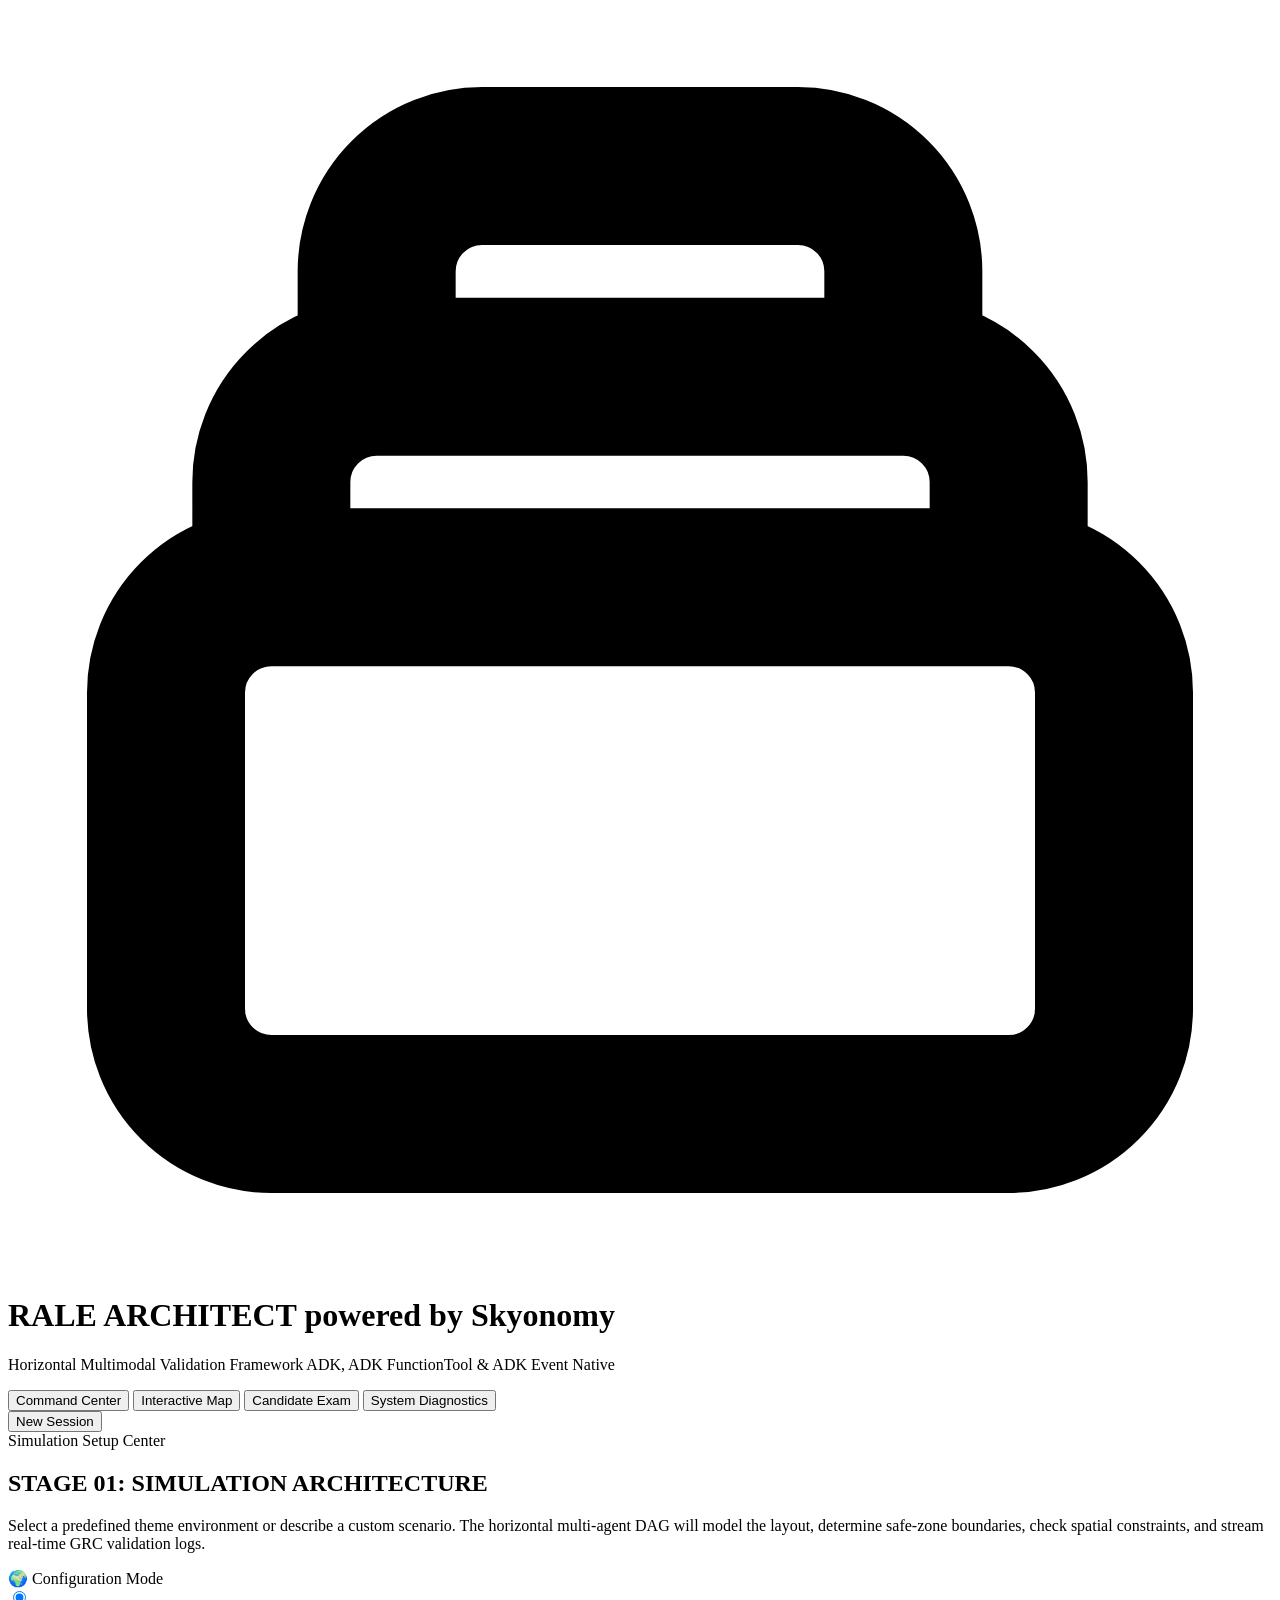
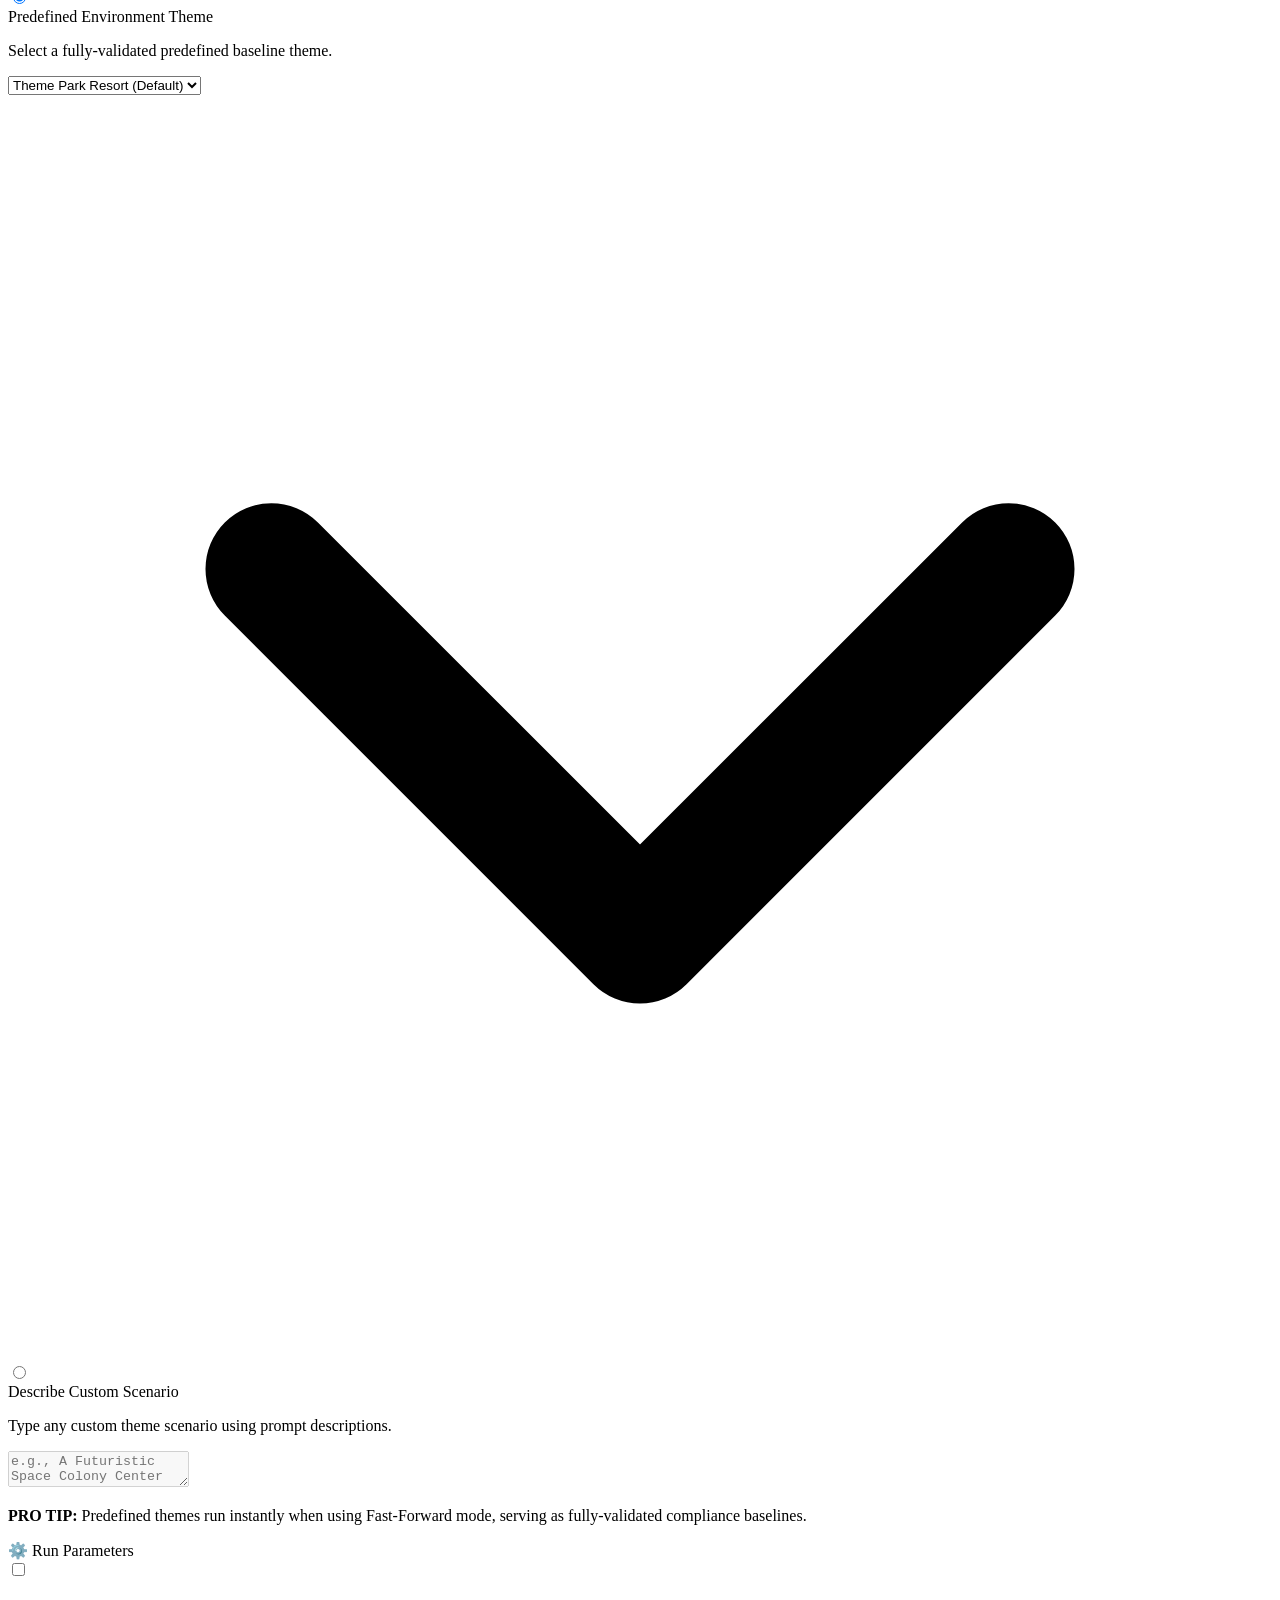
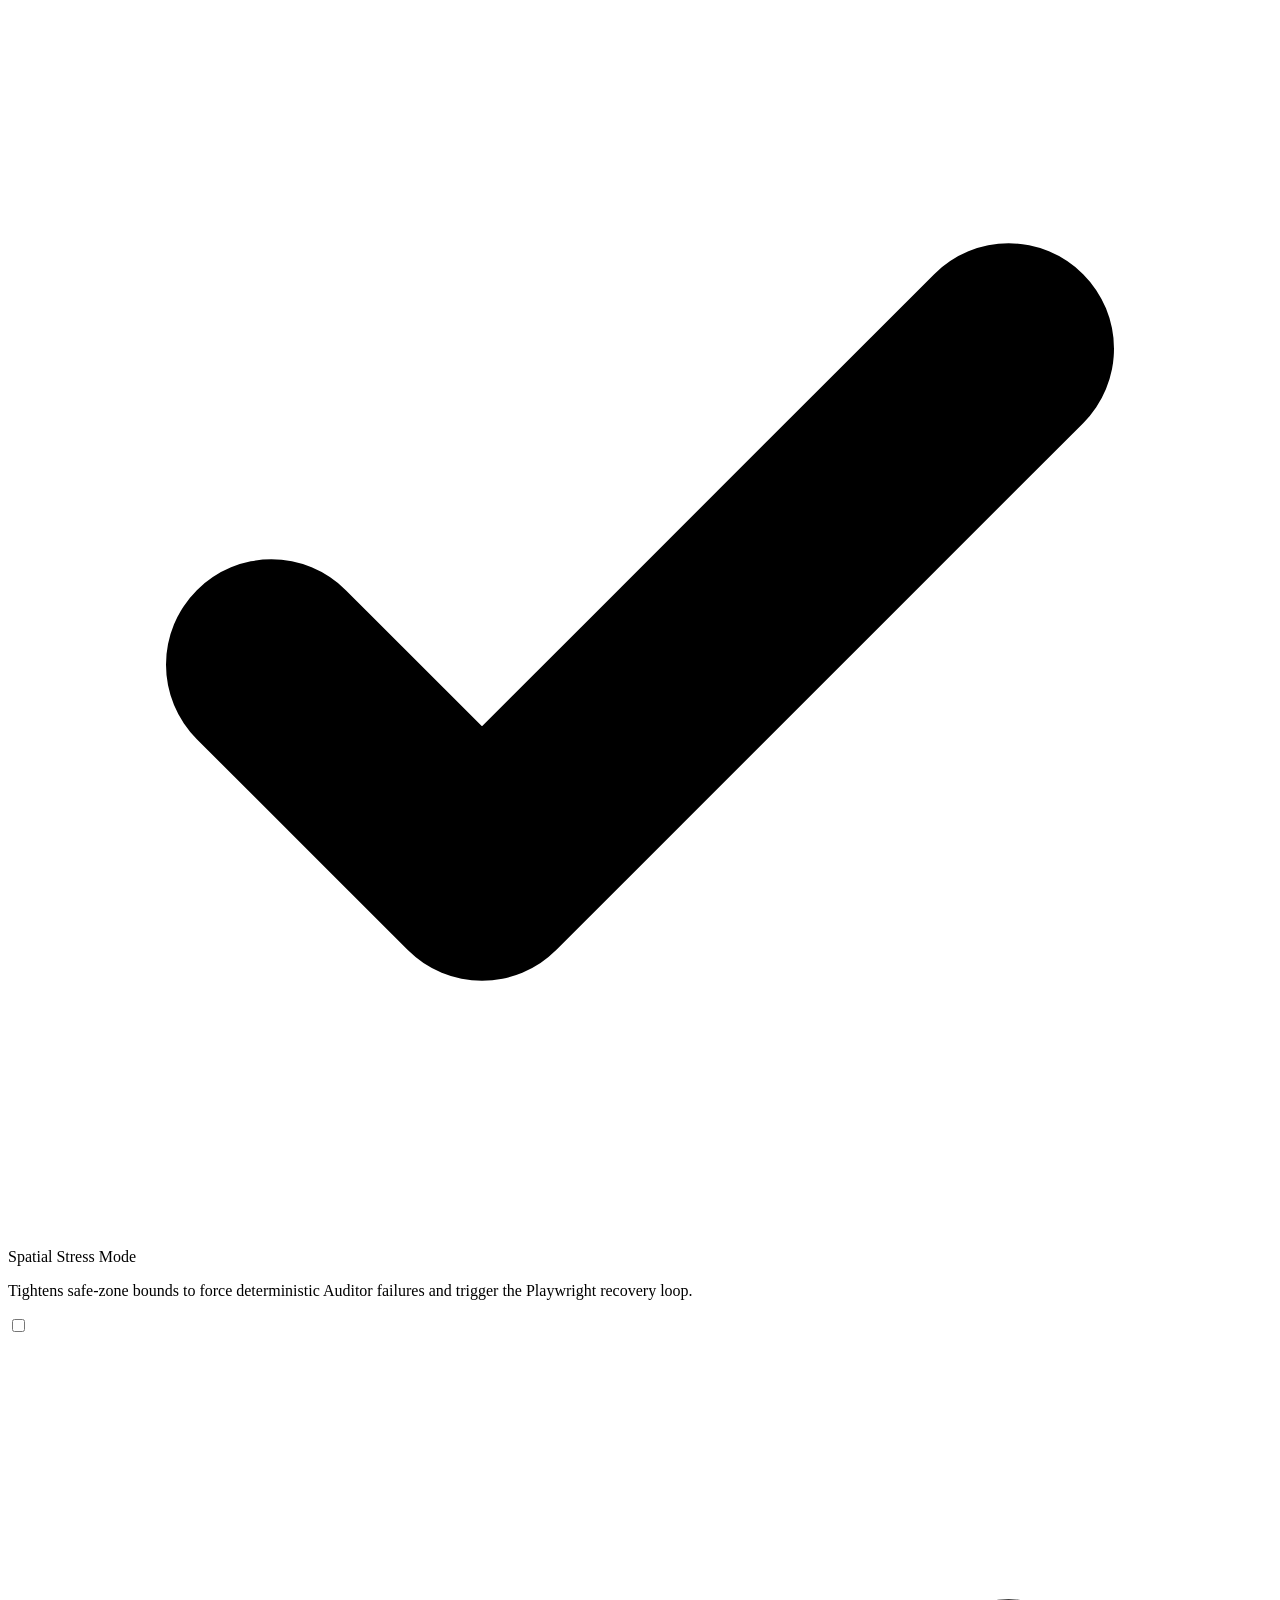
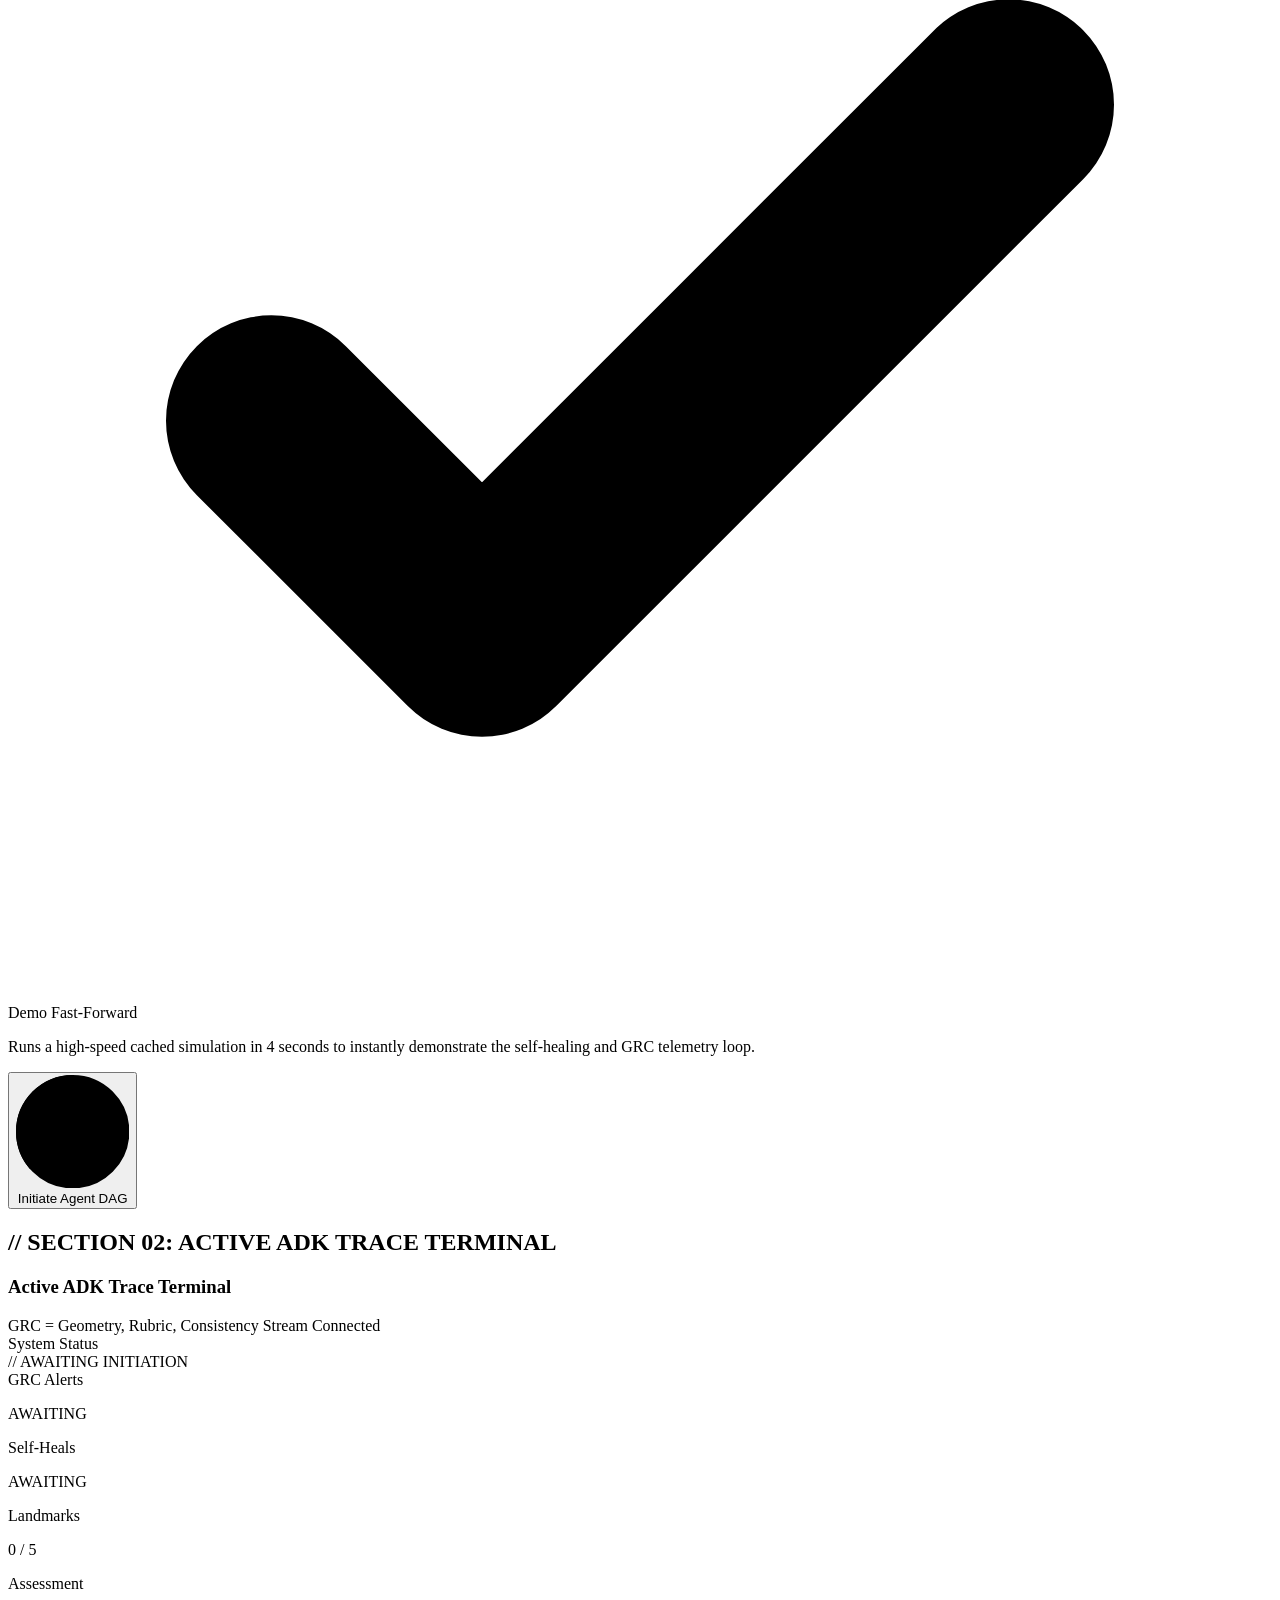
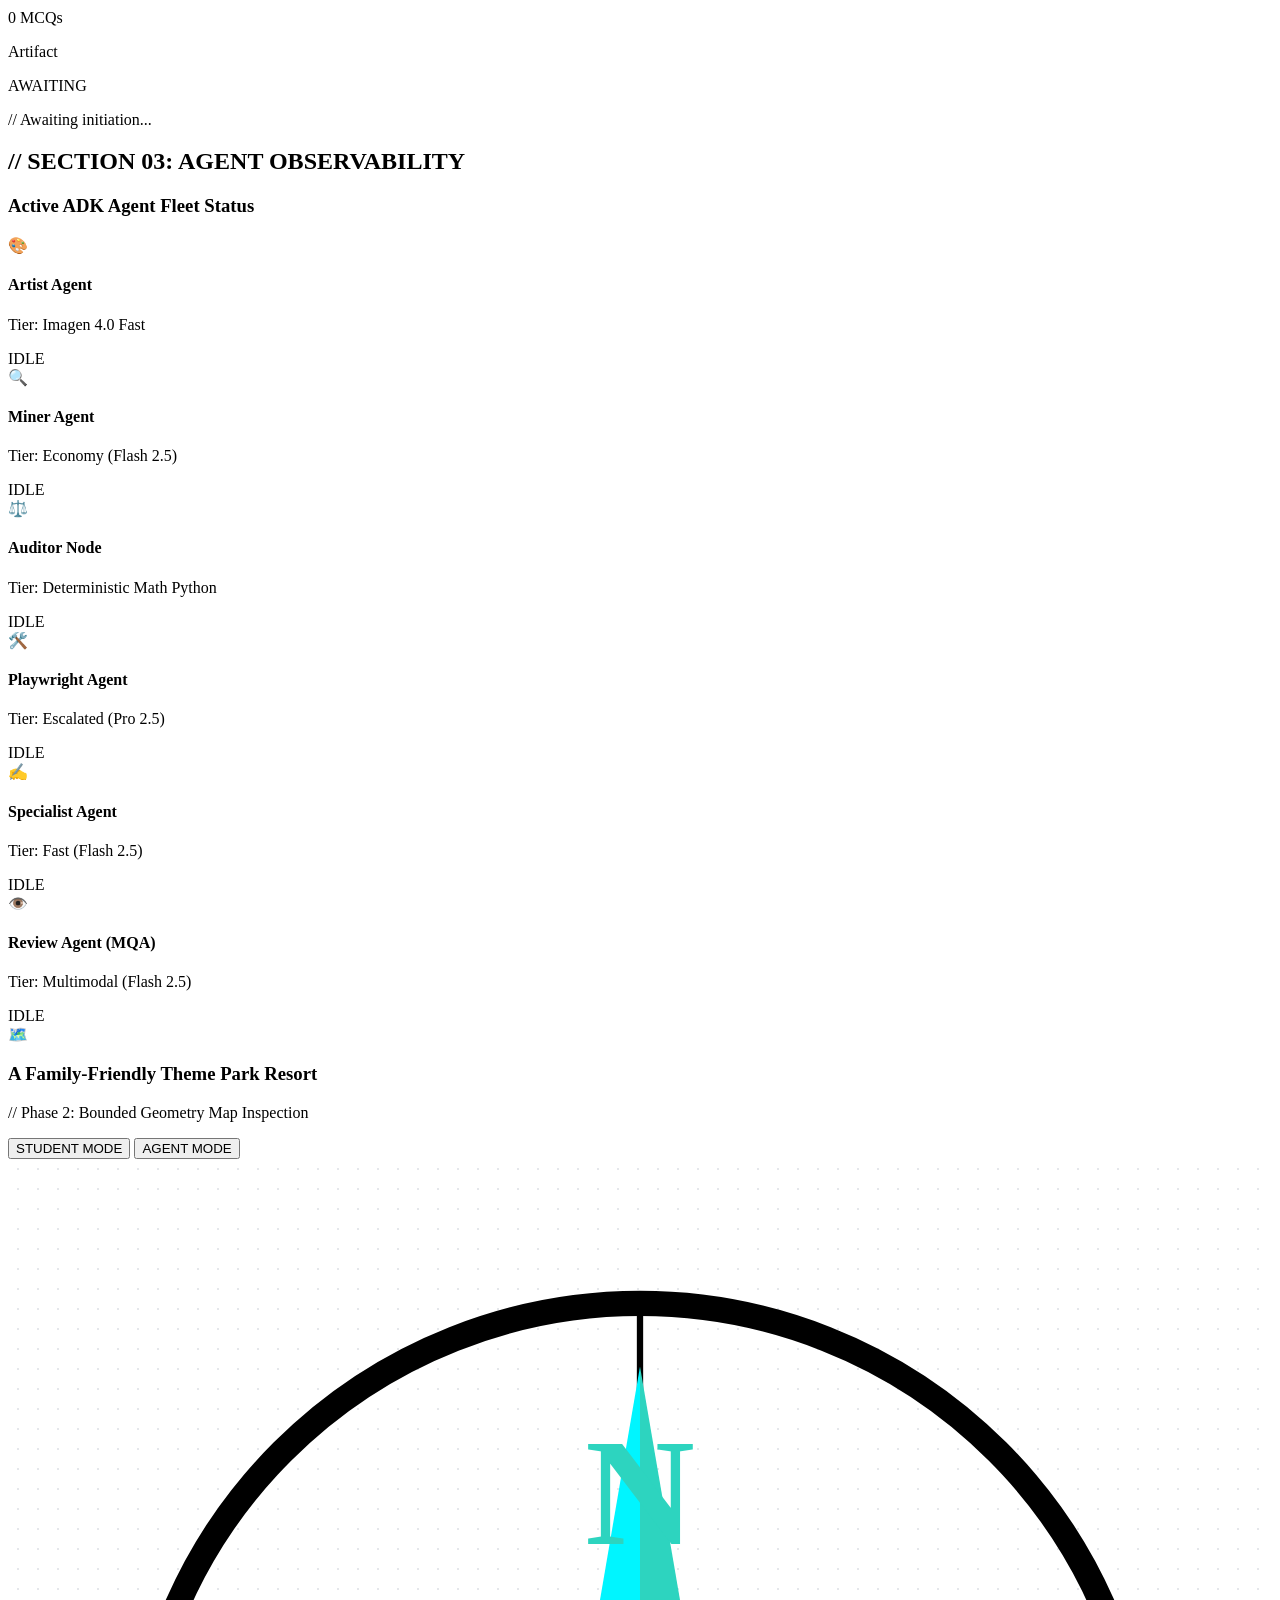
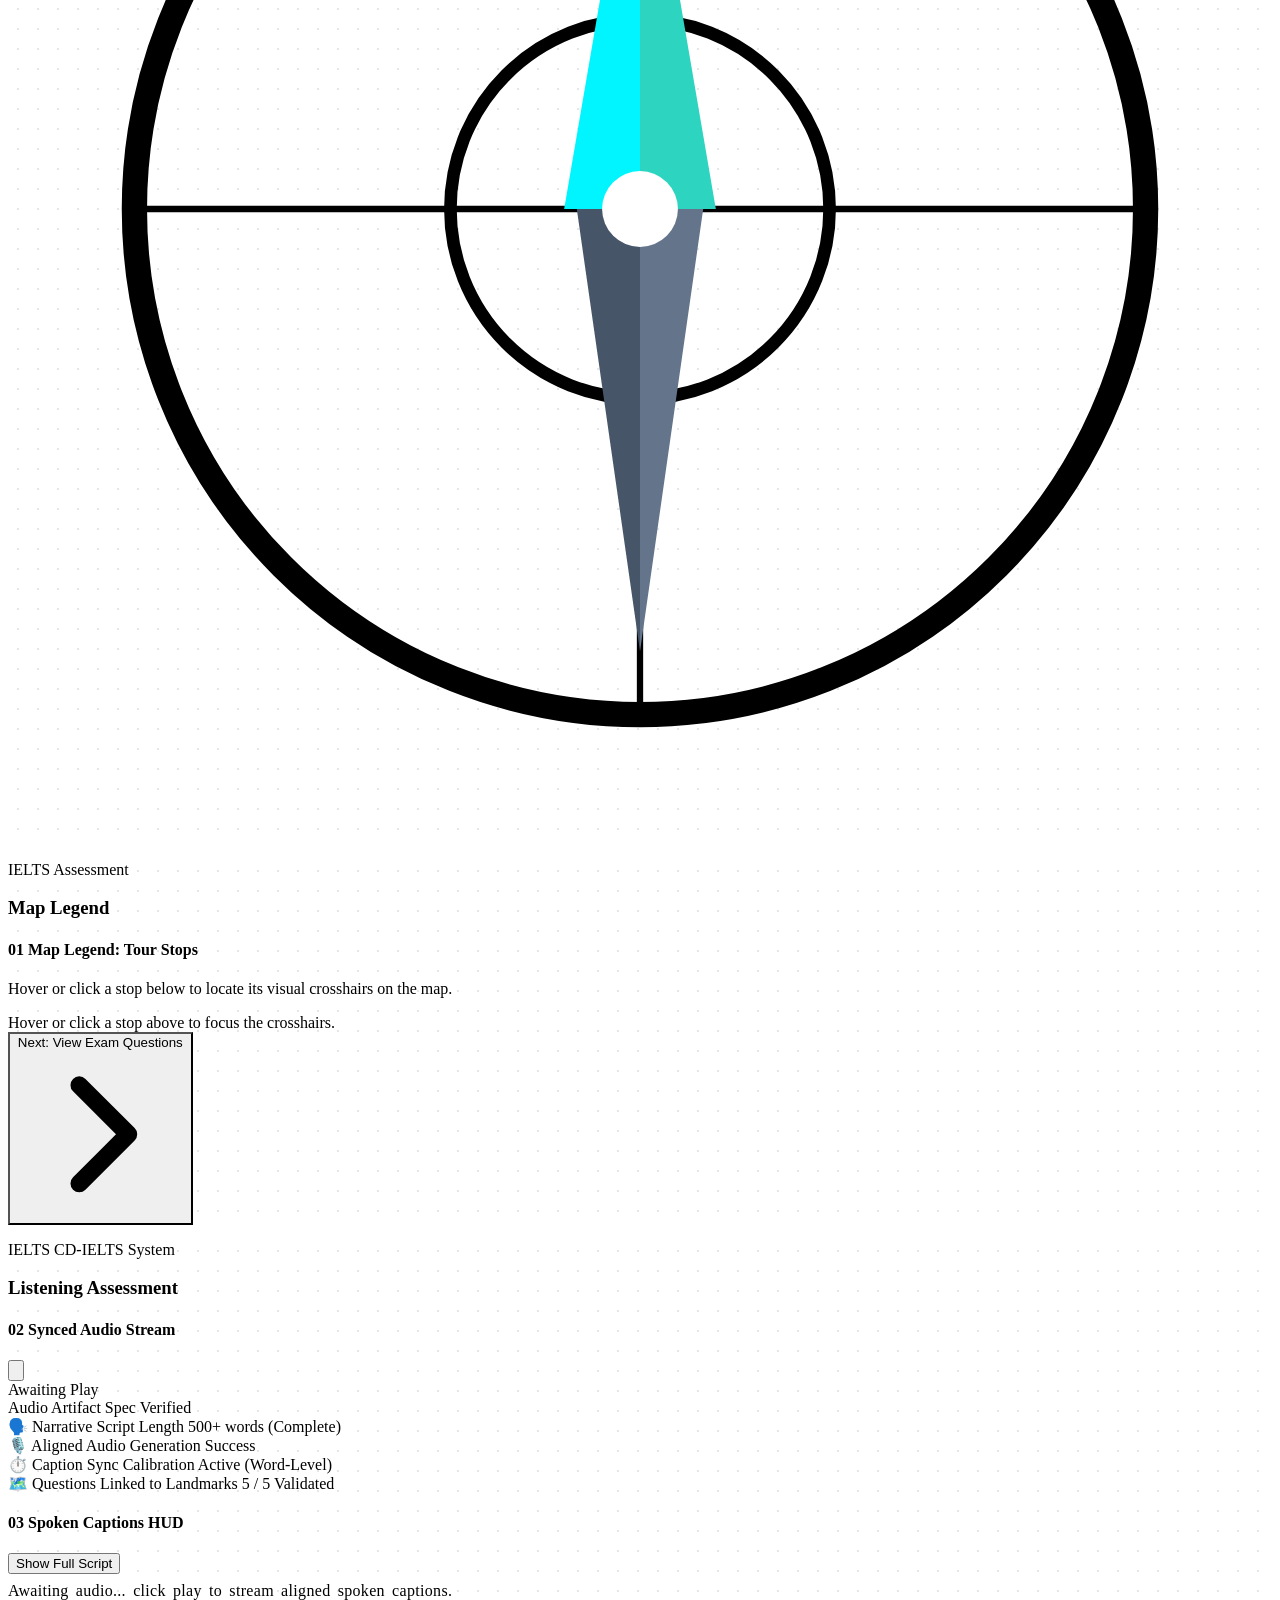
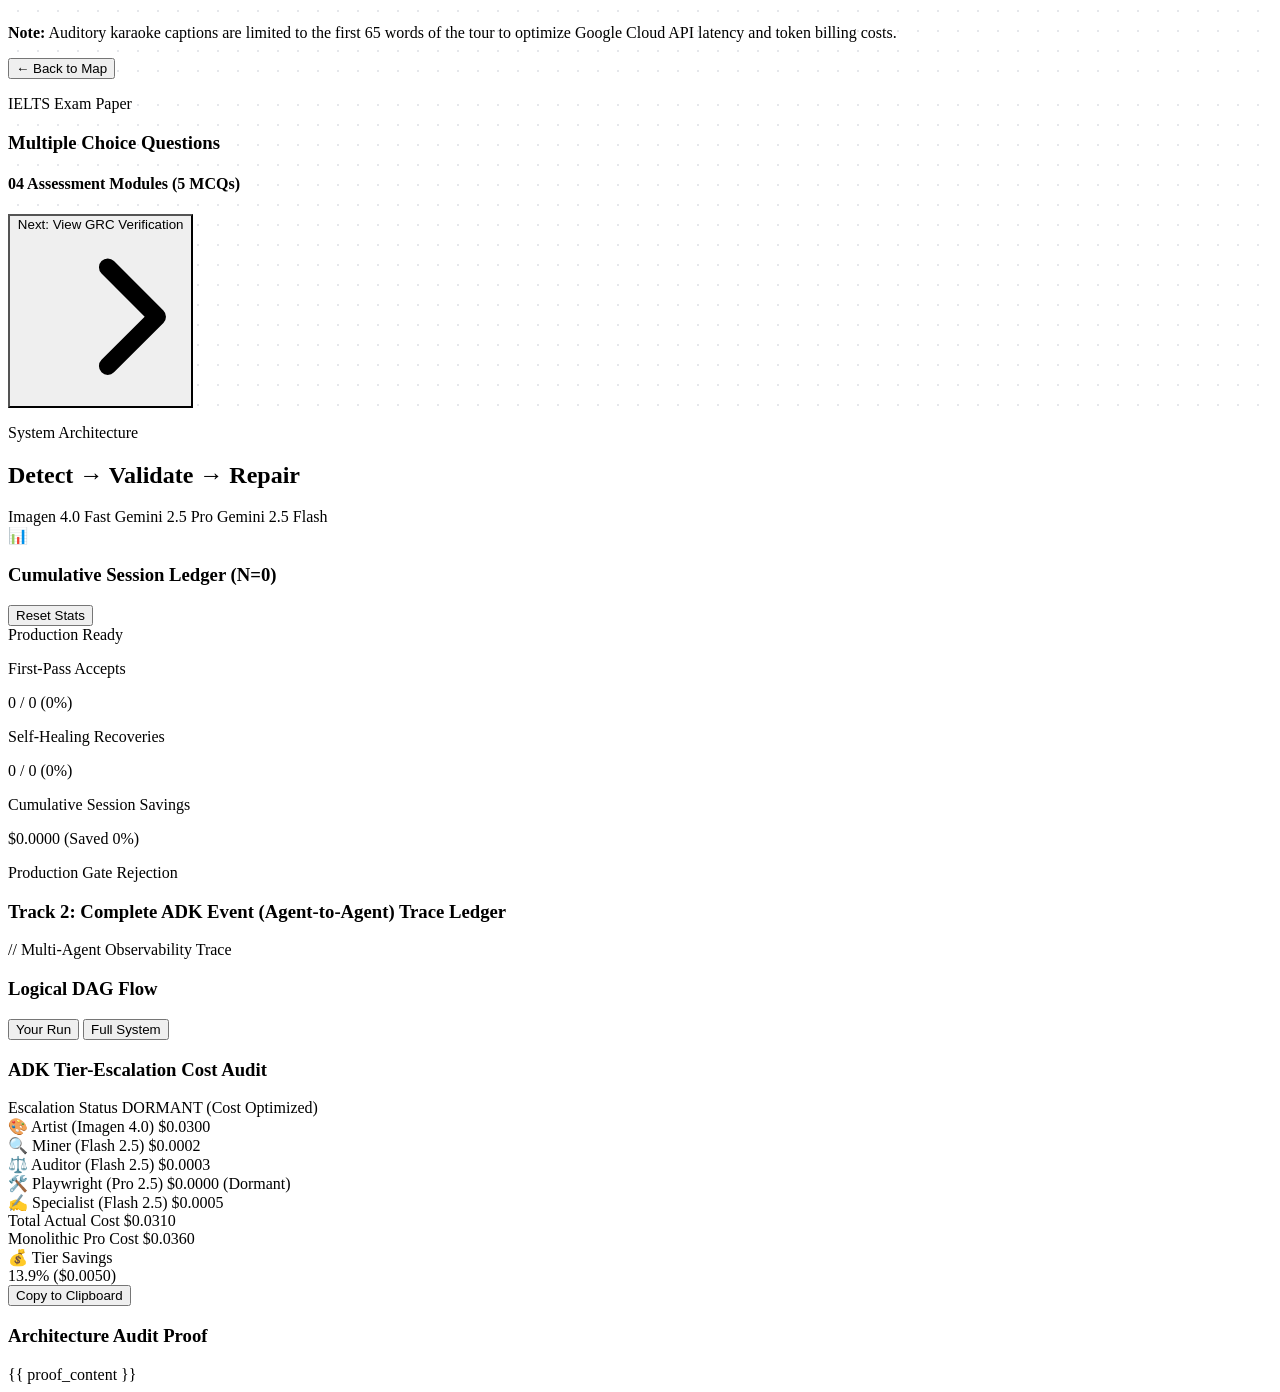
==== templates/index.html @ dac69022 "feat: initial release for AI Agents Challenge Track 2" ====
<!DOCTYPE html>
<html lang="en">
<head>
    <meta charset="UTF-8">
    <meta name="viewport" content="width=device-width, initial-scale=1.0">
    <title>RALE powered by Skyonomy | Horizontal Multimodal Validation Framework</title>
    <script src="https://cdn.tailwindcss.com"></script>
    <link rel="stylesheet" href="https://cdnjs.cloudflare.com/ajax/libs/animate.css/4.1.1/animate.min.css"/>
    <script src="https://cdn.jsdelivr.net/npm/mermaid/dist/mermaid.min.js"></script>
    <!-- Separation of Styling Concerns -->
    <link rel="stylesheet" href="/static/css/custom.css"/>
</head>
<body class="bg-slate-950 text-white selection:bg-teal-500/30 font-sans min-h-screen flex flex-col">

    <!-- HUD GLOWING HEADER -->
    <header class="p-6 border-b border-slate-800 bg-[#091124] backdrop-blur-md flex flex-col lg:flex-row justify-between items-center gap-4 z-50 relative shadow-2xl">
        <div class="flex items-center gap-4">
            <div class="w-10 h-10 rounded-xl bg-gradient-to-tr from-teal-500 to-emerald-500 flex items-center justify-center shadow-lg shadow-teal-500/20">
                <svg class="w-6 h-6 text-slate-950" fill="none" viewBox="0 0 24 24" stroke="currentColor" stroke-width="3"><path stroke-linecap="round" stroke-linejoin="round" d="M19 11H5m14 0a2 2 0 012 2v6a2 2 0 01-2 2H5a2 2 0 01-2-2v-6a2 2 0 012-2m14 0V9a2 2 0 00-2-2M5 11V9a2 2 0 012-2m0 0V5a2 2 0 012-2h6a2 2 0 012 2v2M7 7h10"></path></svg>
            </div>
            <div>
                <h1 class="text-2xl font-black tracking-tighter text-white uppercase">RALE ARCHITECT <span class="text-teal-500 italic lowercase text-sm font-bold">powered by Skyonomy</span></h1>
                <p class="text-[10px] text-slate-400 font-bold uppercase tracking-widest flex items-center gap-2">
                    Horizontal Multimodal Validation Framework
                    <span class="bg-blue-600/20 text-blue-400 px-2 py-0.5 rounded-full border border-blue-600/30 font-black uppercase tracking-tighter">ADK, ADK FunctionTool & ADK Event Native</span>
                </p>
            </div>
        </div>

        <!-- TABS FOR STANDALONE FOUR-PAGE OBSERVABILITY ARCHITECTURE -->
        <div id="viewTabs" class="flex bg-slate-900 p-1 rounded-xl border border-slate-800">
            <button id="tabProduct" class="px-5 py-2 rounded-lg text-xs font-black uppercase tracking-widest transition-all bg-teal-500 text-slate-950 shadow-lg">Command Center</button>
            <button id="tabMap" class="px-5 py-2 rounded-lg text-xs font-black uppercase tracking-widest transition-all text-slate-400 hover:text-white">Interactive Map</button>
            <button id="tabExam" class="px-5 py-2 rounded-lg text-xs font-black uppercase tracking-widest transition-all text-slate-400 hover:text-white">Candidate Exam</button>
            <button id="tabArchitecture" class="relative px-5 py-2 rounded-lg text-xs font-black uppercase tracking-widest transition-all text-slate-400 hover:text-white">
                System Diagnostics
                <span id="archPulse" class="hidden absolute -top-1 -right-1 flex h-2 w-2">
                    <span class="animate-ping absolute inline-flex h-full w-full rounded-full bg-rose-400 opacity-75"></span>
                    <span class="relative inline-flex rounded-full h-2 w-2 bg-rose-500"></span>
                </span>
            </button>
        </div>

        <div id="headerActions" class="flex gap-4 items-center">
            <span id="totalLatencyDisplay" class="text-slate-500 font-mono text-xs font-black uppercase tracking-wider"></span>
            <span id="totalLatency" class="hidden"></span>
            <button id="resetBtn" class="hidden text-slate-400 hover:text-white text-xs font-black uppercase tracking-widest border border-slate-700 px-4 py-2 rounded-lg transition-all">New Session</button>
        </div>
    </header>

    <!-- MAIN ROOT VIEWPORTS -->
    <main class="flex-1 w-full p-6 lg:p-8">

        <!-- PAGE 1: COMMAND CENTER (Transformational Observatory Dashboard) -->
        <div id="productView" class="grid grid-cols-1 lg:grid-cols-12 gap-8 animate__animated animate__fadeIn max-w-[1600px] mx-auto">
            
            <!-- COLUMN 1: CONTROL DECK (Initially centered, col-span-12) -->
            <div id="leftSidebar" class="col-span-12 max-w-4xl mx-auto w-full space-y-8 flex flex-col transition-all duration-500">
                <div class="space-y-3 text-center">
                    <div class="inline-flex items-center gap-2 bg-teal-500/10 text-teal-400 px-3.5 py-1.5 rounded-full border border-teal-500/20 text-[10px] font-black uppercase tracking-widest mb-1">
                        <span class="w-2 h-2 rounded-full bg-teal-500 animate-pulse"></span>
                        Simulation Setup Center
                    </div>
                    <h2 class="text-2xl font-black tracking-[0.25em] text-white uppercase">STAGE 01: SIMULATION ARCHITECTURE</h2>
                    <p class="text-slate-400 text-xs max-w-2xl mx-auto leading-relaxed">
                        Select a predefined theme environment or describe a custom scenario. The horizontal multi-agent DAG will model the layout, determine safe-zone boundaries, check spatial constraints, and stream real-time GRC validation logs.
                    </p>
                </div>

                <div class="bg-[#091124]/90 backdrop-blur-md border border-slate-800 p-8 rounded-3xl shadow-2xl grid grid-cols-1 md:grid-cols-2 gap-8 relative overflow-hidden group hover:border-slate-700/60 transition-all duration-300">
                    <!-- Subtle background decorative glows -->
                    <div class="absolute -right-20 -top-20 w-80 h-80 bg-teal-500/5 rounded-full blur-3xl group-hover:bg-teal-500/10 transition-all duration-500 pointer-events-none"></div>
                    <div class="absolute -left-20 -bottom-20 w-80 h-80 bg-blue-500/5 rounded-full blur-3xl group-hover:bg-blue-500/10 transition-all duration-500 pointer-events-none"></div>

                    <!-- Left Column: Scenario Theme Selection -->
                    <div class="space-y-4 flex flex-col justify-between relative z-10">
                        <div class="space-y-4">
                            <label class="text-xs font-black uppercase tracking-[0.2em] text-teal-400 flex items-center gap-2 mb-1">
                                <span class="text-base">🌍</span> Configuration Mode
                            </label>

                            <!-- Option A: Predefined Theme -->
                            <div id="optionPredefinedCard" class="p-4 bg-slate-950 border-2 border-teal-500/80 rounded-2xl cursor-pointer transition-all duration-300 relative group flex flex-col gap-3">
                                <label class="flex items-start gap-3 cursor-pointer select-none">
                                    <div class="relative flex items-center justify-center mt-0.5">
                                        <input type="radio" name="scenarioType" value="predefined" checked class="peer appearance-none w-4 h-4 border-2 border-slate-700 rounded-full checked:border-teal-500 checked:bg-teal-500 transition-all cursor-pointer">
                                        <span class="absolute w-1.5 h-1.5 rounded-full bg-slate-950 opacity-0 peer-checked:opacity-100 pointer-events-none"></span>
                                    </div>
                                    <div>
                                        <span class="text-xs font-black uppercase text-slate-200 tracking-wider group-hover:text-teal-400 transition-colors">Predefined Environment Theme</span>
                                        <p class="text-[9px] text-slate-500 mt-0.5">Select a fully-validated predefined baseline theme.</p>
                                    </div>
                                </label>

                                <div class="relative pl-7" onclick="event.stopPropagation();">
                                    <select id="scenarioSelect" class="w-full bg-slate-900 border border-slate-800 text-white px-3.5 py-3 rounded-xl outline-none focus:ring-2 focus:ring-teal-500 font-bold text-xs cursor-pointer transition-all hover:border-slate-700 appearance-none">
                                        <option value="A Family-Friendly Theme Park Resort">Theme Park Resort (Default)</option>
                                        <option value="A Vibrant Tropical Wildlife Zoo">Wildlife Zoo</option>
                                        <option value="A Lush City Botanical Garden">Botanical Garden</option>
                                        <option value="A Prestigious University Campus">University Campus</option>
                                        <option value="A Historic Downtown Museum District">Historic Museum District</option>
                                    </select>
                                    <div class="absolute inset-y-0 right-0 flex items-center pr-4 pointer-events-none text-slate-500">
                                        <svg class="w-4 h-4" fill="none" stroke="currentColor" viewBox="0 0 24 24"><path stroke-linecap="round" stroke-linejoin="round" stroke-width="2.5" d="M19 9l-7 7-7-7"></path></svg>
                                    </div>
                                </div>
                            </div>

                            <!-- Option B: Custom Scenario Prompt -->
                            <div id="optionCustomCard" class="p-4 bg-slate-950/40 border border-slate-850 rounded-2xl cursor-pointer transition-all duration-300 relative group opacity-50 flex flex-col gap-3 hover:border-slate-700/60">
                                <label class="flex items-start gap-3 cursor-pointer select-none">
                                    <div class="relative flex items-center justify-center mt-0.5">
                                        <input type="radio" name="scenarioType" value="custom" class="peer appearance-none w-4 h-4 border-2 border-slate-700 rounded-full checked:border-teal-500 checked:bg-teal-500 transition-all cursor-pointer">
                                        <span class="absolute w-1.5 h-1.5 rounded-full bg-slate-950 opacity-0 peer-checked:opacity-100 pointer-events-none"></span>
                                    </div>
                                    <div>
                                        <span class="text-xs font-black uppercase text-slate-200 tracking-wider group-hover:text-teal-400 transition-colors">Describe Custom Scenario</span>
                                        <p class="text-[9px] text-slate-500 mt-0.5">Type any custom theme scenario using prompt descriptions.</p>
                                    </div>
                                </label>

                                <div class="relative pl-7" onclick="event.stopPropagation();">
                                    <textarea id="customScenarioInput" rows="2" disabled class="w-full bg-slate-900 border border-slate-800 text-white px-3.5 py-3 rounded-xl outline-none focus:ring-2 focus:ring-teal-500 font-bold text-xs placeholder:text-slate-700 transition-all resize-none opacity-50" placeholder="e.g., A Futuristic Space Colony Center with modular landing bays and glass domes..."></textarea>
                                </div>
                            </div>
                        </div>
                        
                        <div class="pt-4 border-t border-slate-800/60">
                            <p class="text-[10px] text-slate-500 italic leading-relaxed">
                                <strong class="text-teal-500">PRO TIP:</strong> Predefined themes run instantly when using Fast-Forward mode, serving as fully-validated compliance baselines.
                            </p>
                        </div>
                    </div>

                    <!-- Divider on desktop -->
                    <div class="hidden md:block absolute left-1/2 top-8 bottom-8 w-[1px] bg-slate-800/80 pointer-events-none"></div>

                    <!-- Right Column: Run Parameters & Launch Button -->
                    <div class="space-y-6 flex flex-col justify-between relative z-10 md:pl-4">
                        <div class="space-y-4">
                            <label class="text-xs font-black uppercase tracking-[0.2em] text-teal-400 flex items-center gap-2">
                                <span class="text-base">⚙️</span> Run Parameters
                            </label>

                            <!-- Spatial Stress Mode -->
                            <div class="p-4 bg-slate-950/60 border border-slate-850 rounded-2xl hover:border-slate-800 hover:bg-slate-950 transition-all duration-200">
                                <label class="flex items-start gap-3 cursor-pointer group">
                                    <div class="relative flex items-center justify-center mt-0.5">
                                        <input type="checkbox" id="stressTestToggle" class="peer appearance-none w-4 h-4 border-2 border-slate-700 rounded bg-slate-950 checked:bg-teal-500 checked:border-teal-500 transition-all cursor-pointer">
                                        <svg class="absolute w-2.5 h-2.5 text-slate-950 opacity-0 peer-checked:opacity-100 pointer-events-none" fill="none" viewBox="0 0 24 24" stroke="currentColor" stroke-width="4"><path stroke-linecap="round" stroke-linejoin="round" d="M5 13l4 4L19 7"></path></svg>
                                    </div>
                                    <div>
                                        <span class="text-xs font-black uppercase text-teal-400 group-hover:text-teal-300 transition-colors">Spatial Stress Mode</span>
                                        <p class="text-[9px] text-slate-400 mt-1 leading-relaxed italic">Tightens safe-zone bounds to force deterministic Auditor failures and trigger the Playwright recovery loop.</p>
                                    </div>
                                </label>
                            </div>

                            <!-- Demo Fast-Forward -->
                            <div id="fastForwardContainer" class="p-4 bg-slate-950/60 border border-slate-850 rounded-2xl hover:border-slate-800 hover:bg-slate-950 transition-all duration-200">
                                <label class="flex items-start gap-3 cursor-pointer group">
                                    <div class="relative flex items-center justify-center mt-0.5">
                                        <input type="checkbox" id="fastForwardToggle" class="peer appearance-none w-4 h-4 border-2 border-slate-700 rounded bg-slate-950 checked:bg-teal-500 checked:border-teal-500 transition-all cursor-pointer">
                                        <svg class="absolute w-2.5 h-2.5 text-slate-950 opacity-0 peer-checked:opacity-100 pointer-events-none" fill="none" viewBox="0 0 24 24" stroke="currentColor" stroke-width="4"><path stroke-linecap="round" stroke-linejoin="round" d="M5 13l4 4L19 7"></path></svg>
                                    </div>
                                    <div>
                                        <span class="text-xs font-black uppercase text-teal-400 group-hover:text-teal-300 transition-colors">Demo Fast-Forward</span>
                                        <p class="text-[9px] text-slate-400 mt-1 leading-relaxed italic">Runs a high-speed cached simulation in 4 seconds to instantly demonstrate the self-healing and GRC telemetry loop.</p>
                                    </div>
                                </label>
                            </div>
                        </div>

                        <!-- Initiate Button -->
                        <div class="relative">
                            <button id="processBtn" class="w-full bg-gradient-to-r from-teal-500 to-emerald-500 hover:from-teal-400 hover:to-emerald-400 text-slate-950 font-black py-4 rounded-2xl uppercase tracking-[0.25em] transition-all shadow-xl text-sm border-b-4 border-teal-950 active:border-b-0 active:translate-y-0.5 flex items-center justify-center gap-2 cursor-pointer">
                                <svg class="w-4 h-4 fill-none animate-spin hidden" id="btnSpinner" viewBox="0 0 24 24"><circle class="opacity-25" cx="12" cy="12" r="10" stroke="currentColor" stroke-width="4"></circle><path class="opacity-75" fill="currentColor" d="M4 12a8 8 0 018-8V0C5.373 0 0 5.373 0 12h4zm2 5.291A7.962 7.962 0 014 12H0c0 3.042 1.135 5.824 3 7.938l3-2.647z"></path></svg>
                                <span>Initiate Agent DAG</span>
                            </button>
                        </div>
                    </div>
                </div>
            </div>

            <!-- COLUMN 2: ACTIVE ADK TRACE TERMINAL CENTERPIECE (Initially hidden, 8/12 cols when active) -->
            <div id="centerWorkspace" class="hidden lg:col-span-8 space-y-6">
                <div class="space-y-2">
                    <h2 class="text-xs font-black tracking-[0.2em] text-teal-400 uppercase">// SECTION 02: ACTIVE ADK TRACE TERMINAL</h2>
                </div>

                <div class="bg-[#091124] border border-slate-800 rounded-2xl overflow-hidden shadow-2xl flex-1 flex flex-col h-[550px] transition-all duration-300">
                    <div class="p-3 border-b border-slate-800 bg-slate-900/80 flex justify-between items-center">
                        <h3 class="text-[9px] font-black uppercase tracking-widest text-slate-400 flex items-center gap-1.5">
                            <span class="w-1.5 h-1.5 bg-blue-500 rounded-full animate-pulse"></span>
                            Active ADK Trace Terminal
                        </h3>
                        <div class="flex items-center gap-4">
                            <span class="text-[8px] font-bold text-slate-500 uppercase tracking-tighter hidden md:inline-block">GRC = Geometry, Rubric, Consistency</span>
                            <span class="text-[8px] font-bold text-slate-600 uppercase tracking-tighter">Stream Connected</span>
                        </div>
                    </div>
                    <!-- CINEMATIC STATUS HUD CARD -->
                    <div id="cinematicStepHud" class="bg-slate-950/80 border-b border-slate-800 px-5 py-4 flex flex-col justify-center min-h-[70px] transition-all duration-300">
                        <div class="text-[8px] font-extrabold uppercase tracking-[0.2em] text-teal-500 mb-1 flex items-center gap-2">
                            <span class="inline-block w-2 h-2 rounded-full bg-teal-500 animate-ping"></span>
                            <span>System Status</span>
                        </div>
                        <div id="cinematicStepTitle" class="text-xs font-black uppercase tracking-wide text-slate-300">// AWAITING INITIATION</div>
                    </div>

                    <!-- COMPACT RUN RESULT SUMMARY CARD (Priority 2) -->
                    <div id="quickSummaryCard" class="hidden bg-slate-950 border-b border-slate-800 px-5 py-3.5 grid grid-cols-5 gap-3 items-center justify-between text-center select-none animate__animated animate__fadeIn">
                        <div class="space-y-0.5">
                            <span class="text-[7px] font-black tracking-widest text-slate-500 uppercase block">GRC Alerts</span>
                            <p id="sumFailures" class="text-[10px] font-black text-rose-400 uppercase">AWAITING</p>
                        </div>
                        <div class="space-y-0.5 border-l border-slate-800">
                            <span class="text-[7px] font-black tracking-widest text-slate-500 uppercase block">Self-Heals</span>
                            <p id="sumRepairs" class="text-[10px] font-black text-amber-400 uppercase">AWAITING</p>
                        </div>
                        <div class="space-y-0.5 border-l border-slate-800">
                            <span class="text-[7px] font-black tracking-widest text-slate-500 uppercase block">Landmarks</span>
                            <p id="sumLandmarks" class="text-[10px] font-black text-emerald-400 uppercase">0 / 5</p>
                        </div>
                        <div class="space-y-0.5 border-l border-slate-800">
                            <span class="text-[7px] font-black tracking-widest text-slate-500 uppercase block">Assessment</span>
                            <p id="sumMCQs" class="text-[10px] font-black text-teal-400 uppercase">0 MCQs</p>
                        </div>
                        <div class="space-y-0.5 border-l border-slate-800 bg-teal-500/10 p-1 rounded border border-teal-500/20">
                            <span class="text-[6px] font-black tracking-widest text-teal-400 uppercase block">Artifact</span>
                            <p id="sumStatus" class="text-[8px] font-black text-white uppercase tracking-wider">AWAITING</p>
                        </div>
                    </div>

                    <div id="traceLog" class="flex-1 p-5 font-mono text-[10px] text-teal-400 space-y-1.5 overflow-y-auto custom-scrollbar bg-black/40 h-[400px]">
                        <div class="text-slate-600 italic">// Awaiting initiation...</div>
                    </div>
                </div>
            </div>

            <!-- COLUMN 3: OBSERVABILITY AGENT FLEET STATUS (Initially hidden, 4/12 cols when active) -->
            <div id="rightSidebar" class="hidden lg:col-span-4 flex flex-col space-y-6">
                <div class="space-y-2">
                    <h2 class="text-xs font-black tracking-[0.2em] text-teal-400 uppercase">// SECTION 03: AGENT OBSERVABILITY</h2>
                </div>

                <div class="bg-[#091124] border border-slate-800 p-5 rounded-2xl shadow-2xl space-y-3.5 flex-1 flex flex-col justify-between">
                    <h3 class="text-[10px] font-black uppercase tracking-[0.1em] text-teal-500 mb-1 block">Active ADK Agent Fleet Status</h3>
                    
                    <!-- 1. Artist Agent -->
                    <div id="agentCardArtist" class="agent-card border border-slate-800/80 bg-slate-950/40 p-3 rounded-xl flex justify-between items-center transition-all duration-300">
                        <div class="flex items-center gap-3">
                            <span class="text-xl">🎨</span>
                            <div>
                                <h4 class="text-xs font-black text-white">Artist Agent</h4>
                                <p class="text-[8px] text-slate-500 uppercase font-mono">Tier: Imagen 4.0 Fast</p>
                            </div>
                        </div>
                        <span class="agent-status text-[8px] bg-slate-800 text-slate-400 px-2.5 py-1 rounded font-black h-5 flex items-center justify-center text-center flex-shrink-0 min-w-[55px]">IDLE</span>
                    </div>

                    <!-- 2. Miner Agent -->
                    <div id="agentCardMiner" class="agent-card border border-slate-800/80 bg-slate-950/40 p-3 rounded-xl flex justify-between items-center transition-all duration-300">
                        <div class="flex items-center gap-3">
                            <span class="text-xl">🔍</span>
                            <div>
                                <h4 class="text-xs font-black text-white">Miner Agent</h4>
                                <p class="text-[8px] text-teal-500/80 uppercase font-mono font-bold">Tier: Economy (Flash 2.5)</p>
                            </div>
                        </div>
                        <span class="agent-status text-[8px] bg-slate-800 text-slate-400 px-2.5 py-1 rounded font-black h-5 flex items-center justify-center text-center flex-shrink-0 min-w-[55px]">IDLE</span>
                    </div>

                    <!-- 3. Auditor Node -->
                    <div id="agentCardAuditor" class="agent-card border border-slate-800/80 bg-slate-950/40 p-3 rounded-xl flex justify-between items-center transition-all duration-300">
                        <div class="flex items-center gap-3">
                            <span class="text-xl">⚖️</span>
                            <div>
                                <h4 class="text-xs font-black text-white">Auditor Node</h4>
                                <p class="text-[8px] text-slate-500 uppercase font-mono">Tier: Deterministic Math Python</p>
                            </div>
                        </div>
                        <span class="agent-status text-[8px] bg-slate-800 text-slate-400 px-2.5 py-1 rounded font-black h-5 flex items-center justify-center text-center flex-shrink-0 min-w-[55px]">IDLE</span>
                    </div>

                    <!-- 4. Playwright Agent -->
                    <div id="agentCardPlaywright" class="agent-card border border-slate-800/80 bg-slate-950/40 p-3 rounded-xl flex justify-between items-center transition-all duration-300">
                        <div class="flex items-center gap-3">
                            <span class="text-xl">🛠️</span>
                            <div>
                                <h4 class="text-xs font-black text-white">Playwright Agent</h4>
                                <p class="text-[8px] text-amber-500/80 uppercase font-mono font-bold">Tier: Escalated (Pro 2.5)</p>
                            </div>
                        </div>
                        <span class="agent-status text-[8px] bg-slate-800 text-slate-400 px-2.5 py-1 rounded font-black h-5 flex items-center justify-center text-center flex-shrink-0 min-w-[55px]">IDLE</span>
                    </div>

                    <!-- 5. Specialist Agent -->
                    <div id="agentCardSpecialist" class="agent-card border border-slate-800/80 bg-slate-950/40 p-3 rounded-xl flex justify-between items-center transition-all duration-300">
                        <div class="flex items-center gap-3">
                            <span class="text-xl">✍️</span>
                            <div>
                                <h4 class="text-xs font-black text-white">Specialist Agent</h4>
                                <p class="text-[8px] text-slate-500 uppercase font-mono">Tier: Fast (Flash 2.5)</p>
                            </div>
                        </div>
                        <span class="agent-status text-[8px] bg-slate-800 text-slate-400 px-2.5 py-1 rounded font-black h-5 flex items-center justify-center text-center flex-shrink-0 min-w-[55px]">IDLE</span>
                    </div>

                    <!-- 6. Review Agent (MQA Node) -->
                    <div id="agentCardReviewer" class="agent-card border border-slate-800/80 bg-slate-950/40 p-3 rounded-xl flex justify-between items-center transition-all duration-300">
                        <div class="flex items-center gap-3">
                            <span class="text-xl">👁️</span>
                            <div>
                                <h4 class="text-xs font-black text-white">Review Agent (MQA)</h4>
                                <p class="text-[8px] text-teal-500/80 uppercase font-mono font-bold">Tier: Multimodal (Flash 2.5)</p>
                            </div>
                        </div>
                        <span class="agent-status text-[8px] bg-slate-800 text-slate-400 px-2.5 py-1 rounded font-black h-5 flex items-center justify-center text-center flex-shrink-0 min-w-[55px]">IDLE</span>
                    </div>
                </div>
            </div>
        </div>

        <!-- PAGE 2: STANDALONE WIDESCREEN EXAM THEATER PANEL -->
        <div id="theaterSection" class="hidden max-w-[1600px] mx-auto animate__animated animate__fadeIn">
            
            <!-- STEP 2A: MAP & LANDMARK INSPECTION (Widescreen layout) -->
            <div id="completionMapView" class="grid grid-cols-1 lg:grid-cols-12 gap-8 items-stretch">
                <!-- Left Column: Enlarged Map Canvas (8/12 cols) -->
                <div class="lg:col-span-8 bg-[#091124] border border-slate-800 p-6 rounded-3xl shadow-2xl flex flex-col justify-between min-h-[600px]">
                    <div class="flex justify-between items-center border-b border-slate-800 pb-3 mb-4">
                        <div class="flex items-center gap-2.5">
                            <span class="text-xl">🗺️</span>
                            <div>
                                <h3 id="theaterTitle" class="text-base font-black uppercase text-white tracking-wider">A Family-Friendly Theme Park Resort</h3>
                                <p class="text-[9px] text-teal-400 font-mono uppercase tracking-widest">// Phase 2: Bounded Geometry Map Inspection</p>
                            </div>
                        </div>
                        <div class="flex items-center bg-slate-950 rounded-full p-1 border border-slate-800 shadow-md">
                            <button id="viewStudent" class="px-4 py-1.5 rounded-full text-[10px] font-black transition-all bg-emerald-500 text-slate-950">STUDENT MODE</button>
                            <button id="viewAgent" class="px-4 py-1.5 rounded-full text-[10px] font-black transition-all text-slate-400 hover:text-white">AGENT MODE</button>
                        </div>
                    </div>

                    <div class="paper-texture p-4 rounded-2xl shadow-2xl border-2 border-slate-950 flex-1 flex items-center justify-center bg-white/5 relative">
                        <div id="imageAuditContainer" class="relative w-full aspect-square max-h-[65vh] bg-white rounded-xl overflow-hidden shadow-2xl border-4 border-slate-950 transition-all duration-300">
                            <div id="scanner" class="scanner-line"></div>
                            <img id="theaterImg" src="" class="absolute top-0 left-0 w-full h-full object-contain transition-all duration-500">
                            
                            <!-- CENTER COORDINATE RING -->
                            <div id="spatialGhost" class="absolute bg-rose-500/20 border-2 border-rose-500 rounded-full w-24 h-24 pointer-events-none opacity-0 transition-all duration-300 z-40 transform -translate-x-1/2 -translate-y-1/2 flex items-center justify-center shadow-[0_0_25px_rgba(244,63,94,0.75)]">
                                 <div class="w-full h-full animate-ping bg-rose-500/30 rounded-full"></div>
                            </div>
                            
                            <!-- PERMANENT CARTOGRAPHIC HUD COMPASS -->
                            <div class="absolute top-4 right-4 z-40 w-14 h-16 bg-slate-950/80 border border-slate-800 rounded-xl p-1 flex items-center justify-center shadow-lg backdrop-blur-sm">
                                <svg class="w-full h-full text-teal-400" viewBox="0 0 100 100">
                                    <circle cx="50" cy="50" r="40" fill="none" stroke="currentColor" stroke-width="2" class="opacity-60" />
                                    <circle cx="50" cy="50" r="15" fill="none" stroke="currentColor" stroke-width="1" class="opacity-30" />
                                    <line x1="50" y1="10" x2="50" y2="90" stroke="currentColor" stroke-width="0.5" class="opacity-30" />
                                    <line x1="10" y1="50" x2="90" y2="50" stroke="currentColor" stroke-width="0.5" class="opacity-30" />
                                    <polygon points="50,50 44,50 50,15" fill="#00f5ff" />
                                    <polygon points="50,50 56,50 50,15" fill="#2dd4bf" />
                                    <polygon points="50,50 45,50 50,85" fill="#475569" class="opacity-60" />
                                    <polygon points="50,50 55,50 50,85" fill="#64748b" class="opacity-60" />
                                    <circle cx="50" cy="50" r="3" fill="#ffffff" />
                                    <text x="50" y="29" font-size="12" font-weight="900" fill="#2dd4bf" text-anchor="middle">N</text>
                                </svg>
                            </div>
                        </div>
                    </div>
                </div>

                <!-- Right Column: Interactive Map Legend (4/12 cols) -->
                <div class="lg:col-span-4 bg-white text-slate-900 p-6 rounded-3xl shadow-2xl paper-texture border-t-[12px] border-slate-900 flex flex-col justify-between min-h-[600px]">
                    <div class="space-y-6">
                        <div class="border-b border-slate-100 pb-3">
                            <p class="text-[9px] font-black uppercase tracking-widest text-slate-400 mb-0.5">IELTS Assessment</p>
                            <h3 class="text-xl font-black italic uppercase tracking-tighter text-slate-900">Map Legend</h3>
                        </div>

                        <!-- Tour Destinations Legend -->
                        <section class="space-y-2.5">
                            <h4 class="text-[10px] font-black uppercase tracking-[0.2em] text-slate-400 flex items-center gap-2">
                                <span class="w-4 h-4 bg-slate-900 text-white rounded-full flex items-center justify-center text-[8px]">01</span>
                                Map Legend: Tour Stops
                            </h4>
                            <p class="text-[9px] text-slate-500 italic leading-tight">Hover or click a stop below to locate its visual crosshairs on the map.</p>
                            <div id="theaterAnswerKey" class="grid grid-cols-1 gap-1.5 max-h-[300px] overflow-y-auto custom-scrollbar pr-1"></div>
                            <!-- MAP TOUR STATUS HUD PANEL (Priority 4) -->
                            <div id="mapTourStatus" class="text-[10px] font-serif italic text-slate-500 leading-tight text-center mt-3 pt-2.5 border-t border-slate-100 flex items-center gap-1.5 justify-center">
                                Hover or click a stop above to focus the crosshairs.
                            </div>
                        </section>
                    </div>

                    <div class="pt-6 border-t border-slate-100">
                        <button id="nextToExamBtn" class="btn-next-highlight w-full bg-gradient-to-r from-teal-500 to-emerald-500 hover:from-teal-400 hover:to-emerald-400 text-slate-950 font-black py-4 rounded-2xl uppercase tracking-[0.25em] transition-all shadow-xl active:scale-95 flex items-center justify-center gap-2 cursor-pointer text-xs">
                            <span>Next: View Exam Questions</span>
                            <svg class="w-4 h-4" fill="none" stroke="currentColor" viewBox="0 0 24 24"><path stroke-linecap="round" stroke-linejoin="round" stroke-width="2.5" d="M9 5l7 7-7 7"></path></svg>
                        </button>
                    </div>
                </div>
            </div>

            <!-- STEP 2B: EXAM QUESTIONS & AUDIO TRAY (Initially hidden, widescreen layout) -->
            <div id="completionExamView" class="hidden grid grid-cols-1 lg:grid-cols-12 gap-8 items-stretch">
                <!-- Left Column: Synced Audio & Subtitles (6/12 cols) -->
                <div class="lg:col-span-6 bg-white text-slate-900 p-6 rounded-3xl shadow-2xl paper-texture border-t-[12px] border-slate-900 flex flex-col justify-between min-h-[500px]">
                    <div class="space-y-6">
                        <div class="border-b border-slate-100 pb-3">
                            <p class="text-[9px] font-black uppercase tracking-widest text-slate-400 mb-0.5">IELTS CD-IELTS System</p>
                            <h3 class="text-xl font-black italic uppercase tracking-tighter text-slate-900">Listening Assessment</h3>
                        </div>

                        <!-- AUDIO PLAYER CARD FOR EXAM MODE -->
                        <section class="space-y-3">
                            <h4 class="text-[10px] font-black uppercase tracking-[0.2em] text-slate-400 flex items-center gap-2">
                                <span class="w-4 h-4 bg-slate-900 text-white rounded-full flex items-center justify-center text-[8px]">02</span>
                                Synced Audio Stream
                            </h4>
                            <div class="bg-slate-950 text-slate-100 p-4 rounded-xl shadow-md border border-slate-800 flex items-center gap-4">
                                <button id="playAudioBtnExam" class="w-10 h-10 bg-teal-500 rounded-lg flex items-center justify-center text-slate-950 hover:bg-teal-400 transition-all shadow-md active:scale-95 flex-shrink-0">
                                    <svg class="w-5 h-5 ml-0.5" fill="currentColor" viewBox="0 0 24 24"><path d="M8 5v14l11-7z"></path></svg>
                                </button>
                                <div class="flex-1 min-w-0">
                                    <div class="flex justify-between items-center mb-0.5">
                                        <span id="audioStatusExam" class="text-[8px] font-black text-slate-400 uppercase tracking-widest truncate">Awaiting Play</span>
                                    </div>
                                    <div class="h-1 bg-slate-900 rounded-full overflow-hidden">
                                        <div id="audioProgressExam" class="h-full bg-teal-500 w-0 transition-all duration-300"></div>
                                    </div>
                                </div>
                            </div>
                        </section>

                        <!-- Audio Artifact Metadata Panel (Priority 3) -->
                        <div class="bg-slate-950 p-4 rounded-2xl border border-slate-800 space-y-2.5 font-mono text-[9px] text-slate-400">
                            <div class="flex justify-between items-center pb-2 border-b border-slate-900">
                                <span class="font-black uppercase tracking-wider text-slate-500">Audio Artifact Spec</span>
                                <span class="bg-teal-500/20 text-teal-400 px-2.5 py-0.5 rounded-full font-black text-[8px] uppercase tracking-widest border border-teal-500/30">Verified</span>
                            </div>
                            <div class="flex justify-between">
                                <span>🗣️ Narrative Script Length</span>
                                <span class="text-slate-100 font-bold">500+ words (Complete)</span>
                            </div>
                            <div class="flex justify-between">
                                <span>🎙️ Aligned Audio Generation</span>
                                <span class="text-emerald-400 font-bold flex items-center gap-1">
                                    <span class="w-1.5 h-1.5 rounded-full bg-emerald-500 animate-pulse"></span>
                                    Success
                                </span>
                            </div>
                            <div class="flex justify-between">
                                <span>⏱️ Caption Sync Calibration</span>
                                <span class="text-emerald-400 font-bold">Active (Word-Level)</span>
                            </div>
                            <div class="flex justify-between">
                                <span>🗺️ Questions Linked to Landmarks</span>
                                <span class="text-teal-400 font-black">5 / 5 Validated</span>
                            </div>
                        </div>

                        <!-- CINEMATIC SUBTITLE TRAY -->
                        <section class="space-y-3 pt-3 border-t border-slate-100">
                            <div class="flex justify-between items-center">
                                <h4 class="text-[10px] font-black uppercase tracking-[0.2em] text-slate-400 flex items-center gap-2">
                                    <span class="w-4 h-4 bg-slate-900 text-white rounded-full flex items-center justify-center text-[8px]">03</span>
                                    Spoken Captions HUD
                                </h4>
                                <button id="toggleFullScriptBtn" class="text-[9px] font-black text-teal-500 hover:text-teal-400 transition-colors uppercase tracking-wider cursor-pointer">Show Full Script</button>
                            </div>
                            <div class="bg-slate-950 text-slate-200 p-4 rounded-xl border border-slate-800 shadow-inner">
                                <div id="theaterScript" class="font-serif italic text-xs leading-relaxed text-slate-200 text-center min-h-[80px] max-h-[220px] overflow-y-auto custom-scrollbar">
                                    Awaiting audio... click play to stream aligned spoken captions.
                                </div>
                            </div>
                            <!-- API COST SAVINGS FOOTNOTE (Priority 3) -->
                            <p class="text-[9.5px] text-slate-400 italic leading-tight text-center mt-2 flex items-center gap-1.5 justify-center">
                                <span class="w-1.5 h-1.5 rounded-full bg-teal-500 animate-pulse"></span>
                                <strong>Note:</strong> Auditory karaoke captions are limited to the first 65 words of the tour to optimize Google Cloud API latency and token billing costs.
                            </p>
                        </section>
                    </div>
                    
                    <div class="pt-6 border-t border-slate-100">
                        <!-- Navigation Back to Map -->
                        <button id="backToMapBtn" class="text-slate-500 hover:text-slate-900 text-xs font-black uppercase tracking-widest transition-all cursor-pointer">
                            &larr; Back to Map
                        </button>
                    </div>
                </div>

                <!-- Right Column: Assessment Questions (6/12 cols) -->
                <div class="lg:col-span-6 bg-white text-slate-900 p-6 rounded-3xl shadow-2xl paper-texture border-t-[12px] border-slate-900 flex flex-col justify-between min-h-[500px]">
                    <div class="space-y-6">
                        <div class="border-b border-slate-100 pb-3">
                            <p class="text-[9px] font-black uppercase tracking-widest text-slate-400 mb-0.5">IELTS Exam Paper</p>
                            <h3 class="text-xl font-black italic uppercase tracking-tighter text-slate-900">Multiple Choice Questions</h3>
                        </div>

                        <section class="space-y-4">
                            <h4 class="text-[10px] font-black uppercase tracking-[0.2em] text-slate-400 flex items-center gap-2 mb-2">
                                <span class="w-4 h-4 bg-slate-900 text-white rounded-full flex items-center justify-center text-[8px]">04</span>
                                Assessment Modules (5 MCQs)
                            </h4>
                            <div id="theaterQuestions" class="space-y-4 max-h-[350px] overflow-y-auto custom-scrollbar pr-1"></div>
                        </section>
                    </div>

                    <div class="pt-6 border-t border-slate-100">
                        <button id="nextToGRCBtn" class="btn-next-highlight w-full bg-gradient-to-r from-teal-500 to-emerald-500 hover:from-teal-400 hover:to-emerald-400 text-slate-950 font-black py-4 rounded-2xl uppercase tracking-[0.25em] transition-all shadow-xl active:scale-95 flex items-center justify-center gap-2 cursor-pointer text-xs">
                            <span>Next: View GRC Verification</span>
                            <svg class="w-4 h-4" fill="none" stroke="currentColor" viewBox="0 0 24 24"><path stroke-linecap="round" stroke-linejoin="round" stroke-width="2.5" d="M13 5l7 7-7 7"></path></svg>
                        </button>
                    </div>
                </div>
            </div>
        </div>

        <!-- PAGE 3: SYSTEM ARCHITECTURE (Mermaid DAG + Live Logs) -->
        <div id="architectureView" class="hidden space-y-12 animate__animated animate__fadeIn max-w-[1600px] mx-auto">
            <div class="border-b-4 border-teal-500 pb-6 flex justify-between items-end">
                <div>
                    <p class="text-teal-400 font-black uppercase tracking-widest text-sm mb-1">System Architecture</p>
                    <h2 class="text-6xl font-black text-white italic tracking-tighter uppercase">Detect &rarr; Validate &rarr; Repair</h2>
                </div>
                <div class="flex gap-4 mb-1">
                    <span class="bg-slate-800 border border-slate-700 px-3 py-1 rounded text-[10px] font-bold text-slate-400 uppercase">Imagen 4.0 Fast</span>
                    <span class="bg-slate-800 border border-slate-700 px-3 py-1 rounded text-[10px] font-bold text-slate-400 uppercase">Gemini 2.5 Pro</span>
                    <span class="bg-slate-800 border border-slate-700 px-3 py-1 rounded text-[10px] font-bold text-slate-400 uppercase">Gemini 2.5 Flash</span>
                </div>
            </div>

            <!-- Evaluation Ledger Row (Cumulative Session Ledger for un-BS compliance truth) -->
            <div class="bg-[#091124] border border-slate-800 p-6 rounded-2xl shadow-2xl space-y-4 max-w-full">
                <div class="flex justify-between items-center border-b border-slate-800 pb-3">
                    <div class="flex items-center gap-2">
                        <span class="text-base">📊</span>
                        <h3 id="sessionLedgerTitle" class="text-xs font-black uppercase text-slate-300 tracking-wider">Cumulative Session Ledger (N=0)</h3>
                        <button id="resetSessionStatsBtn" class="text-[9px] font-black text-rose-500 hover:text-rose-400 transition-colors uppercase tracking-wider ml-4 cursor-pointer">Reset Stats</button>
                    </div>
                    <span id="auditBadge" class="bg-emerald-500/20 text-emerald-400 px-3 py-1 rounded-full border border-emerald-500/30 font-black uppercase text-[10px] tracking-wider">Production Ready</span>
                </div>
                <div class="grid grid-cols-1 md:grid-cols-3 gap-6 text-center">
                    <div class="space-y-1 bg-slate-950/40 p-4 rounded-xl border border-slate-900 flex flex-col justify-center">
                        <p class="text-slate-500 font-black uppercase text-[8px] tracking-widest">First-Pass Accepts</p>
                        <p id="statFirstPass" class="text-white font-mono text-xl font-black tabular-nums">0 / 0 (0%)</p>
                    </div>
                    <div class="space-y-1 bg-slate-950/40 p-4 rounded-xl border border-slate-900 flex flex-col justify-center">
                        <p class="text-slate-500 font-black uppercase text-[8px] tracking-widest">Self-Healing Recoveries</p>
                        <p id="statRecovery" class="text-teal-400 font-mono text-xl font-black tabular-nums">0 / 0 (0%)</p>
                    </div>
                    <div class="space-y-1 bg-slate-950/40 p-4 rounded-xl border border-slate-900 flex flex-col justify-center">
                        <p class="text-slate-500 font-black uppercase text-[8px] tracking-widest">Cumulative Session Savings</p>
                        <p id="statSessionFinancials" class="text-emerald-400 font-mono text-xl font-black tabular-nums">$0.0000 (Saved 0%)</p>
                    </div>
                </div>
                <div id="failureReasonBox" class="hidden bg-rose-500/10 p-4 border border-rose-500/20 rounded-xl animate__animated animate__headShake flex-col justify-center text-center mt-4">
                    <p class="text-rose-400 font-black uppercase text-[8px] tracking-widest mb-1.5 flex items-center gap-1.5 justify-center">
                        <span class="w-1.5 h-1.5 bg-rose-500 rounded-full animate-ping"></span>
                        Production Gate Rejection
                    </p>
                    <p id="statFailure" class="text-rose-200 font-mono italic text-[10px] leading-tight"></p>
                </div>
            </div>

            <div class="grid grid-cols-1 lg:grid-cols-12 gap-12">
                <!-- Swapped Left Column: Prominent ADK Event Trace Logs (8/12 cols for Track 2 Compliance Proof) -->
                <div class="lg:col-span-8 bg-slate-900 border border-slate-800 p-8 rounded-2xl shadow-2xl flex flex-col h-full">
                    <div class="flex justify-between items-center border-b border-slate-800 pb-4 mb-8">
                        <h3 class="text-xs font-black uppercase tracking-widest text-teal-400">Track 2: Complete ADK Event (Agent-to-Agent) Trace Ledger</h3>
                        <span class="text-[9px] text-teal-500 font-mono font-bold uppercase tracking-widest">// Multi-Agent Observability Trace</span>
                    </div>
                    <div id="fullTraceLog" class="flex-1 font-mono text-[10px] text-blue-300 space-y-4 overflow-y-auto custom-scrollbar min-h-[500px]"></div>
                </div>

                <!-- Swapped Right Column: Diagnostics Reference (4/12 cols) -->
                <div class="lg:col-span-4 flex flex-col gap-6 items-stretch">
                    <!-- 1. Logical DAG Flow Reference -->
                    <div class="bg-slate-900 border border-slate-800 p-6 rounded-2xl shadow-2xl">
                        <div class="flex justify-between items-center mb-4 border-b border-slate-800 pb-3">
                            <h3 class="text-xs font-black uppercase tracking-widest text-teal-400">Logical DAG Flow</h3>
                            <div class="flex bg-slate-950 rounded-lg p-1 border border-slate-800">
                                <button id="graphViewYourRun" class="px-2.5 py-1 rounded text-[8px] font-black uppercase transition-all bg-teal-500 text-slate-950 cursor-pointer">Your Run</button>
                                <button id="graphViewFull" class="px-2.5 py-1 rounded text-[8px] font-black uppercase transition-all text-slate-400 hover:text-white ml-1 cursor-pointer">Full System</button>
                            </div>
                        </div>
                        <div class="flex items-center justify-center p-4 bg-black/30 rounded-xl border border-white/5 shadow-inner">
                             <div id="mermaidGraph" class="mermaid w-full"></div>
                        </div>
                    </div>

                    <!-- 2. Intelligent Tier-Escalation & Financial Audit Ledger -->
                    <div id="financialLedgerCard" class="bg-slate-900 border border-slate-800 p-6 rounded-2xl shadow-2xl flex-1 flex flex-col justify-between min-h-[300px]">
                        <div>
                            <h3 class="text-xs font-black uppercase tracking-widest text-teal-400 mb-4 border-b border-slate-800 pb-3">ADK Tier-Escalation Cost Audit</h3>
                            <div class="space-y-4">
                                <div class="flex justify-between items-center text-xs">
                                    <span class="text-slate-400 font-medium">Escalation Status</span>
                                    <span id="escalationStatus" class="bg-emerald-500/10 text-emerald-400 px-2 py-0.5 rounded font-mono font-bold uppercase border border-emerald-500/20 text-[9px]">DORMANT (Cost Optimized)</span>
                                </div>
                                <div class="bg-black/35 rounded-xl border border-white/5 p-4 space-y-3 font-mono text-[10px] text-slate-300">
                                    <div class="flex justify-between">
                                        <span>🎨 Artist (Imagen 4.0)</span>
                                        <span id="costArtist">$0.0300</span>
                                    </div>
                                    <div class="flex justify-between">
                                        <span>🔍 Miner (Flash 2.5)</span>
                                        <span id="costMiner">$0.0002</span>
                                    </div>
                                    <div class="flex justify-between">
                                        <span>⚖️ Auditor (Flash 2.5)</span>
                                        <span id="costAuditor">$0.0003</span>
                                    </div>
                                    <div class="flex justify-between" id="costPlaywrightRow">
                                        <span class="text-slate-500">🛠️ Playwright (Pro 2.5)</span>
                                        <span class="text-slate-500" id="costPlaywright">$0.0000 (Dormant)</span>
                                    </div>
                                    <div class="flex justify-between">
                                        <span>✍️ Specialist (Flash 2.5)</span>
                                        <span id="costSpecialist">$0.0005</span>
                                    </div>
                                </div>
                            </div>
                        </div>

                        <div class="pt-4 mt-4 border-t border-slate-800 space-y-3">
                            <div class="flex justify-between items-center text-xs">
                                <span class="text-slate-400 font-black uppercase">Total Actual Cost</span>
                                <span id="actualTotalCost" class="text-teal-400 font-mono font-black text-sm">$0.0310</span>
                            </div>
                            <div class="flex justify-between items-center text-xs">
                                <span class="text-slate-400 font-black uppercase">Monolithic Pro Cost</span>
                                <span id="monolithicProCost" class="text-slate-500 font-mono font-black">$0.0360</span>
                            </div>
                            <div class="bg-emerald-500/10 border border-emerald-500/20 p-3 rounded-xl flex justify-between items-center text-xs" id="savingsHighlightBox">
                                <div class="flex items-center gap-1.5">
                                    <span class="text-base animate-pulse">💰</span>
                                    <span class="text-emerald-400 font-black uppercase text-[10px]">Tier Savings</span>
                                </div>
                                <span id="tierSavingsValue" class="text-emerald-400 font-mono font-black text-xs">13.9% ($0.0050)</span>
                            </div>
                        </div>
                    </div>
                </div>
            </div>
        </div>

        <!-- PAGE 4: GRC AUDIT PROOF (Hidden, accessible via Tab 3 Proof Link) -->
        <div id="viewProof" class="hidden max-w-[1600px] mx-auto animate__animated animate__fadeIn">
            <div class="bg-slate-900 border border-slate-800 p-8 rounded-2xl shadow-2xl relative">
                <div class="absolute top-4 right-4">
                    <button id="copyProofBtn" class="bg-teal-500 text-slate-950 px-4 py-2 rounded font-black text-xs uppercase tracking-widest hover:bg-teal-400 transition-colors cursor-pointer z-10 active:scale-95">Copy to Clipboard</button>
                </div>
                <h3 class="text-xs font-black uppercase tracking-widest text-teal-400 mb-8 border-b border-slate-800 pb-4">Architecture Audit Proof</h3>
                <div id="proofContentData" class="font-mono text-xs text-slate-300 whitespace-pre-wrap overflow-x-auto custom-scrollbar">{{ proof_content }}</div>
            </div>
        </div>

    </main>



    <!-- APPLICATION SCRIPTS AND DATA SOURCING -->
    <script src="/static/js/cached_runs.js?v=3"></script>
    <script src="/static/js/app_v2.js?v=6"></script>
    </body>
</html>
---- static/css/custom.css ----
/* Custom scrollbar configurations */
.custom-scrollbar::-webkit-scrollbar {
    width: 4px;
}
.custom-scrollbar::-webkit-scrollbar-track {
    background: transparent;
}
.custom-scrollbar::-webkit-scrollbar-thumb {
    background: #334155;
    border-radius: 10px;
}
.custom-scrollbar::-webkit-scrollbar-thumb:hover {
    background: #475569;
}

/* Karaoke audio subtitles highlight */
.karaoke-word {
    transition: all 0.2s ease;
    padding: 1px 3.5px;
    margin: 0 1.5px;
    border-radius: 4px;
    display: inline-block;
}
.karaoke-highlight {
    background-color: #2dd4bf !important;
    color: #020617 !important;
    transform: scale(1.08);
    box-shadow: 0 0 12px rgba(45, 212, 191, 0.6);
    font-weight: 900 !important;
}
#theaterScript {
    line-height: 2.1 !important;
    word-spacing: 0.18em !important;
    letter-spacing: 0.02em !important;
}

/* Paper texture effect for IELTS leaflet and questions cards */
.paper-texture {
    background-color: #ffffff;
    background-image: radial-gradient(#e5e7eb 1px, transparent 1px);
    background-size: 20px 20px;
}

/* Scanner laser animation on the map canvas */
.scanner-line {
    position: absolute;
    top: -100%;
    left: 0;
    width: 100%;
    height: 10%;
    background: linear-gradient(to bottom, transparent, rgba(20, 184, 166, 0.4), transparent);
    box-shadow: 0 0 15px rgba(20, 184, 166, 0.5);
    z-index: 20;
}
.scanning .scanner-line {
    animation: scan 3s ease-in-out infinite;
}
@keyframes scan {
    0% { top: -10%; }
    50% { top: 100%; }
    100% { top: -10%; }
}

/* State machine log highlight classes */
.log-rejected {
    background-color: rgba(159, 18, 57, 0.4) !important;
    border: 1px solid rgba(244, 63, 94, 0.5) !important;
    animation: shakeX 1s;
}
.log-healing {
    background-color: rgba(30, 58, 138, 0.4) !important;
    border: 1px solid rgba(59, 130, 246, 0.5) !important;
    animation: pulse 2s infinite;
}
.log-passed {
    background-color: rgba(6, 78, 59, 0.2) !important;
    border: 1px solid rgba(16, 185, 129, 0.3) !important;
}

@keyframes pulse-glow {
    0%, 100% {
        box-shadow: 0 0 15px rgba(20, 184, 166, 0.4);
        border-color: rgba(20, 184, 166, 0.4);
    }
    50% {
        box-shadow: 0 0 30px rgba(20, 184, 166, 0.8);
        border-color: rgba(20, 184, 166, 1);
    }
}
.btn-next-highlight {
    animation: pulse-glow 2s infinite;
    border-width: 2px !important;
}
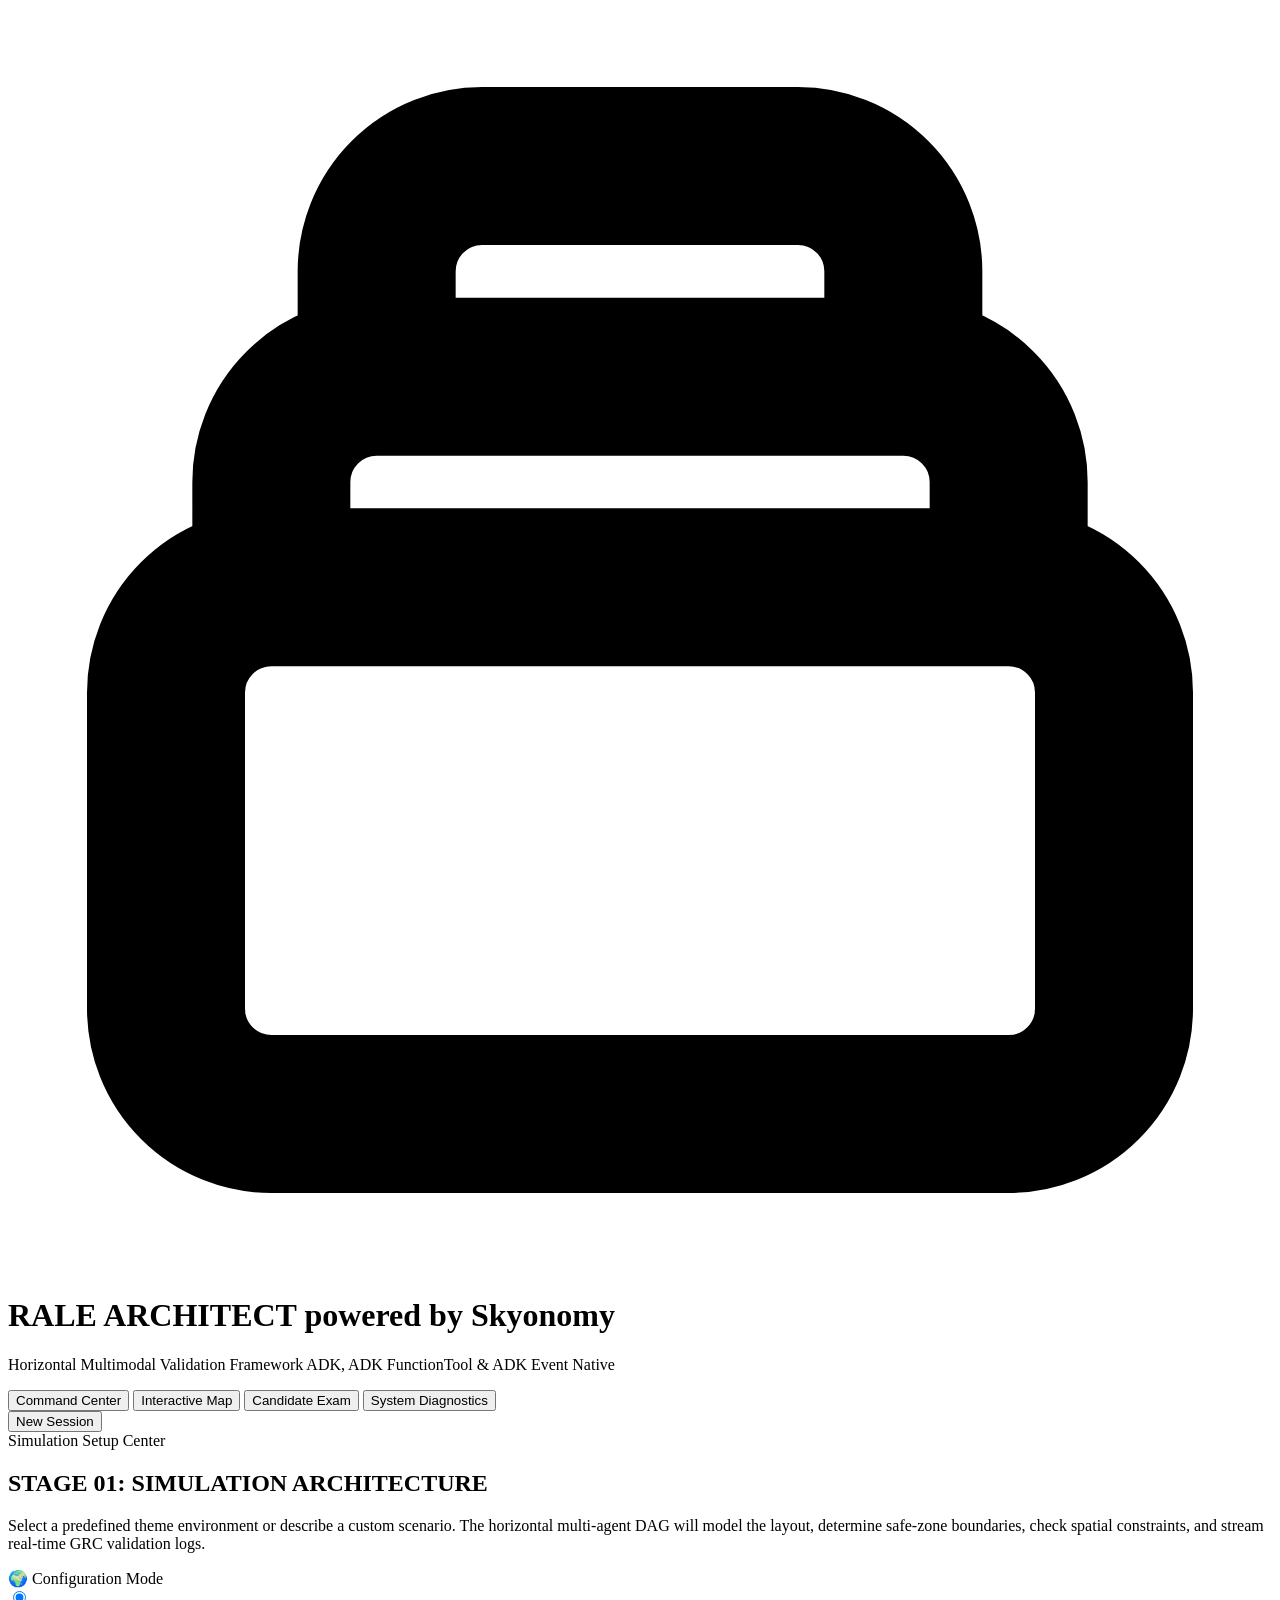
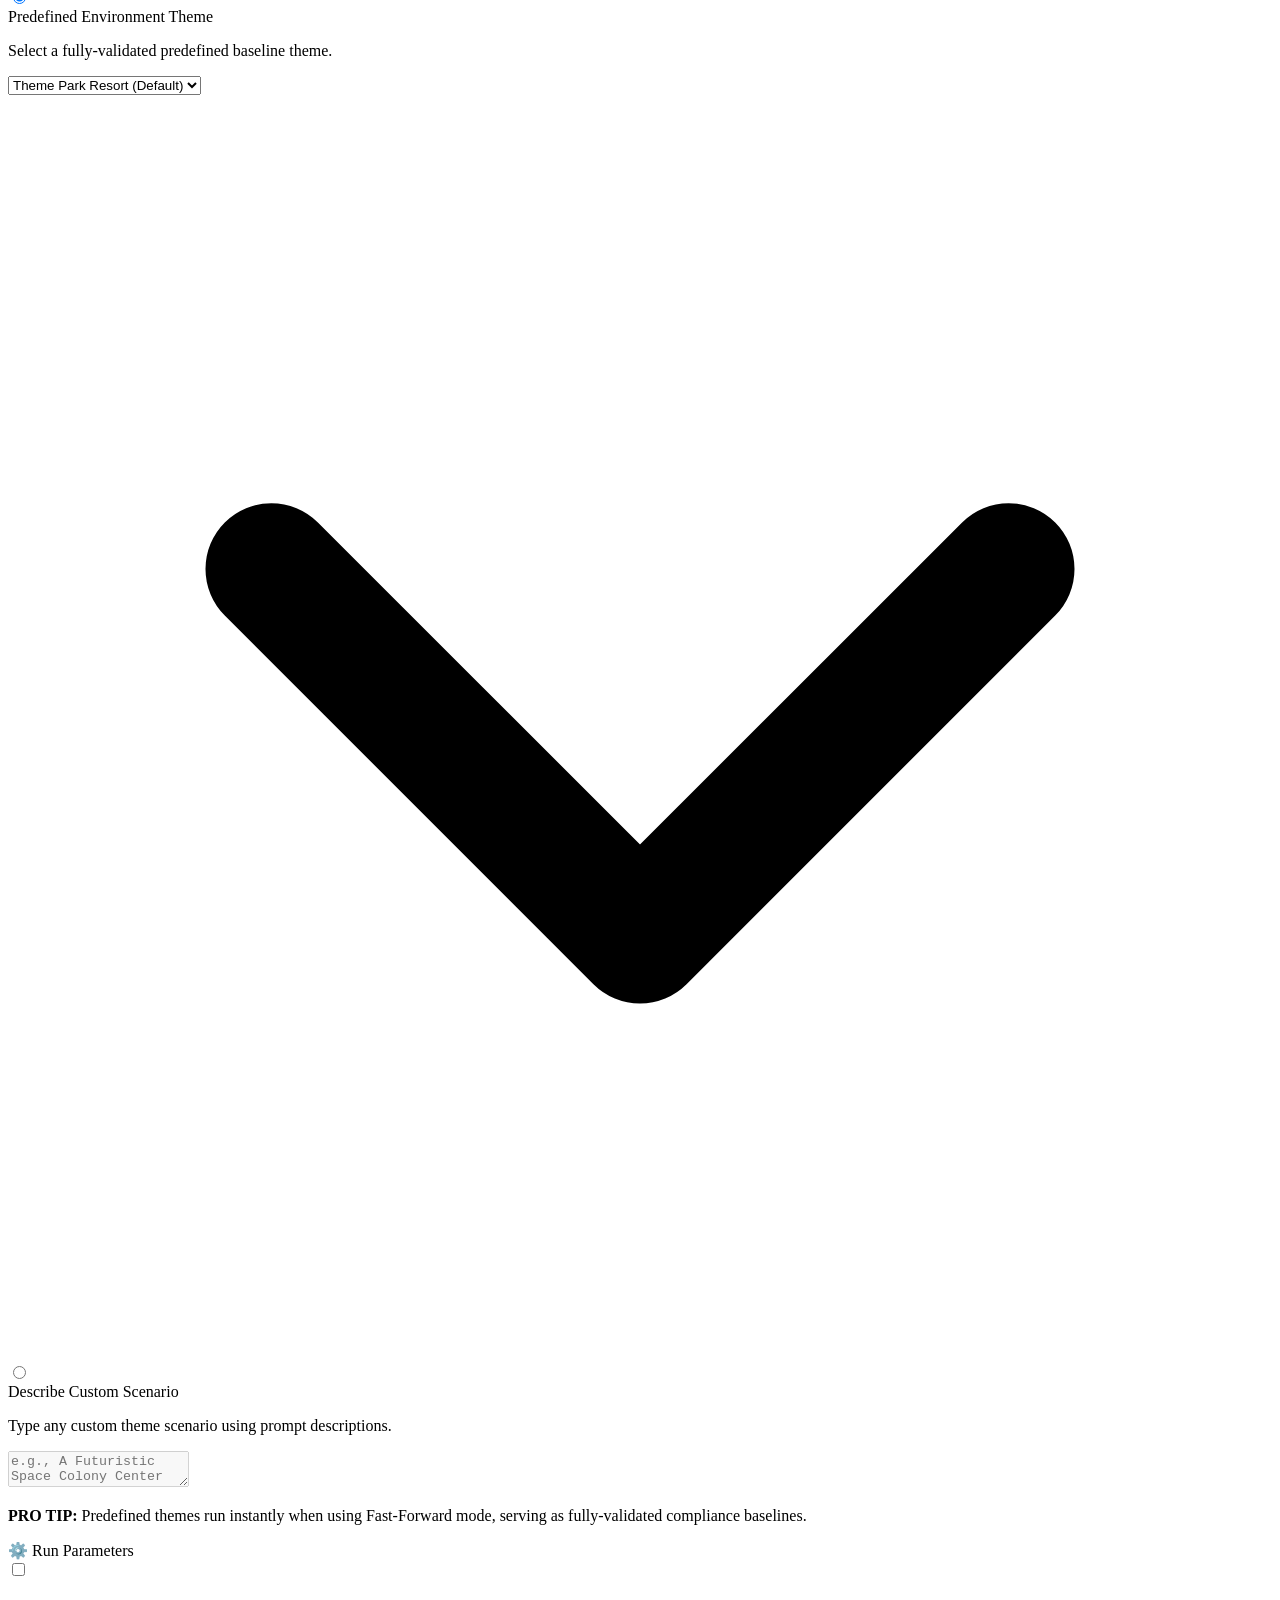
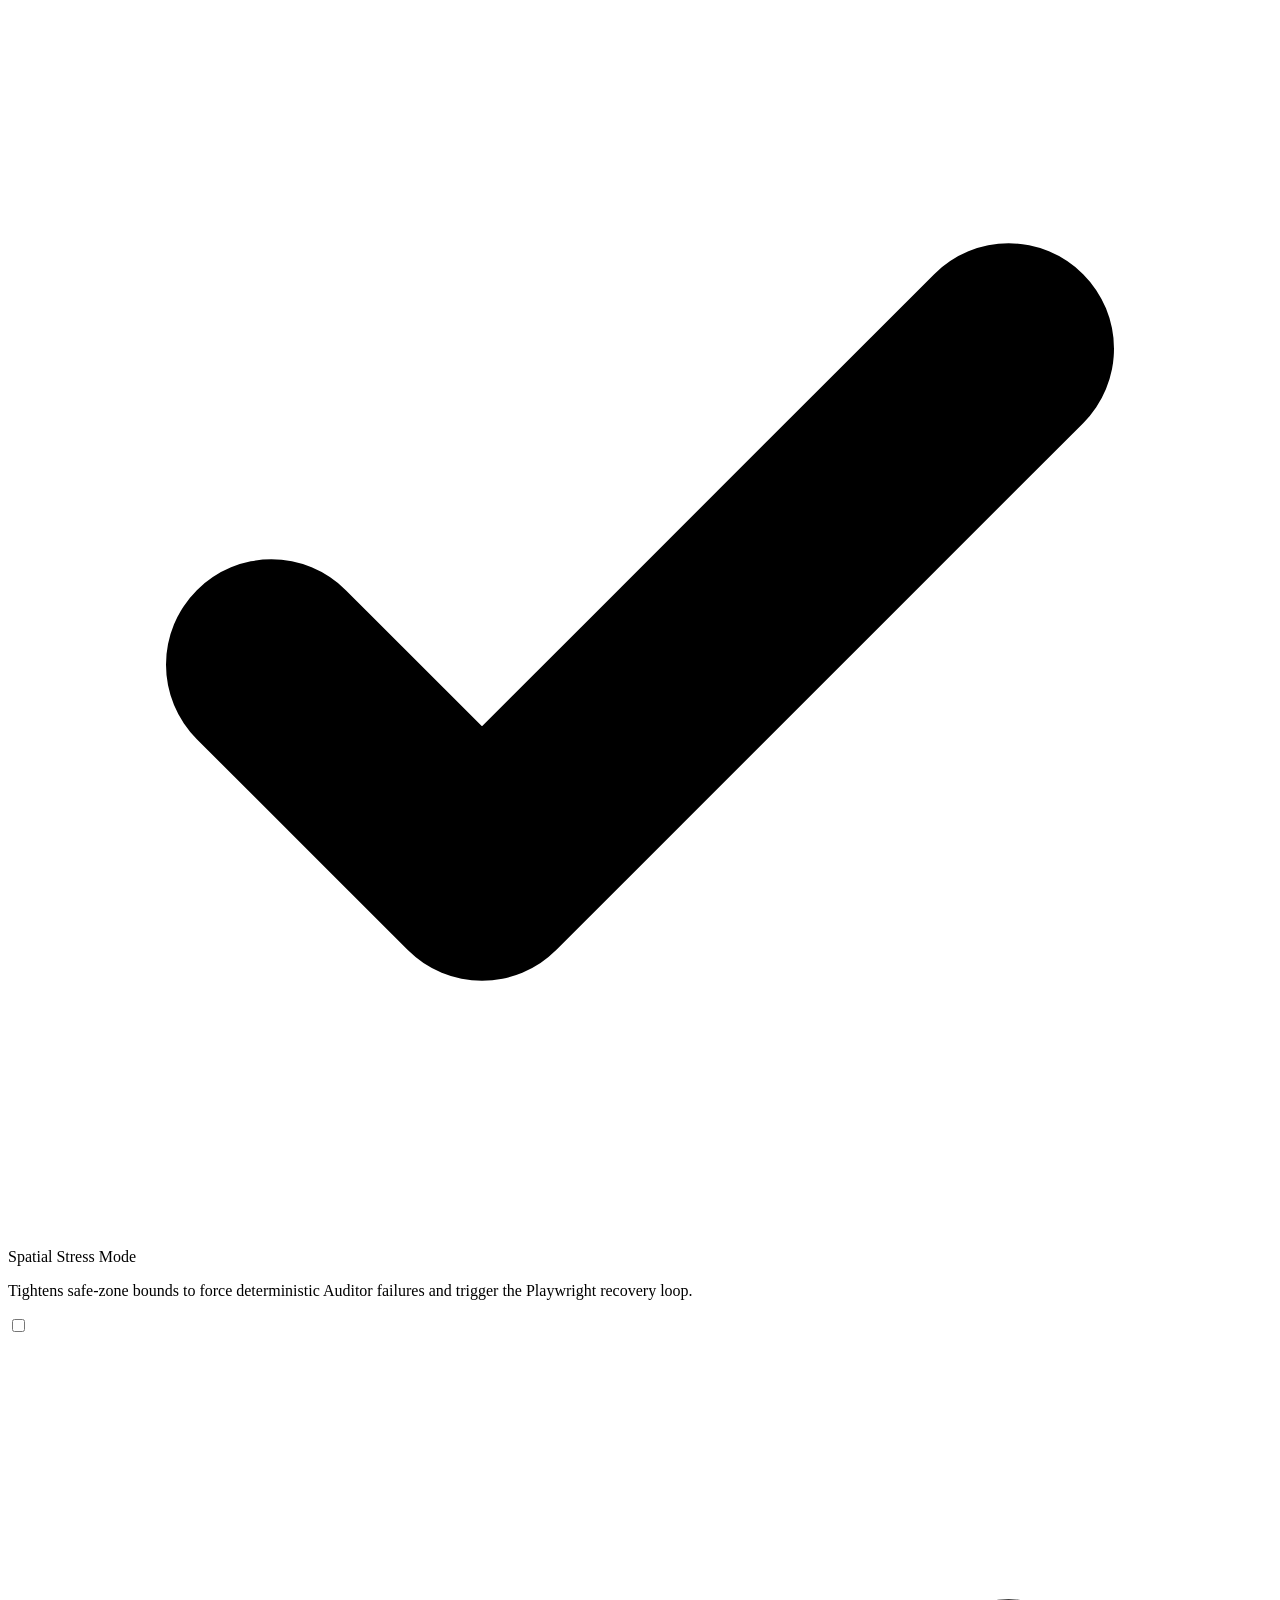
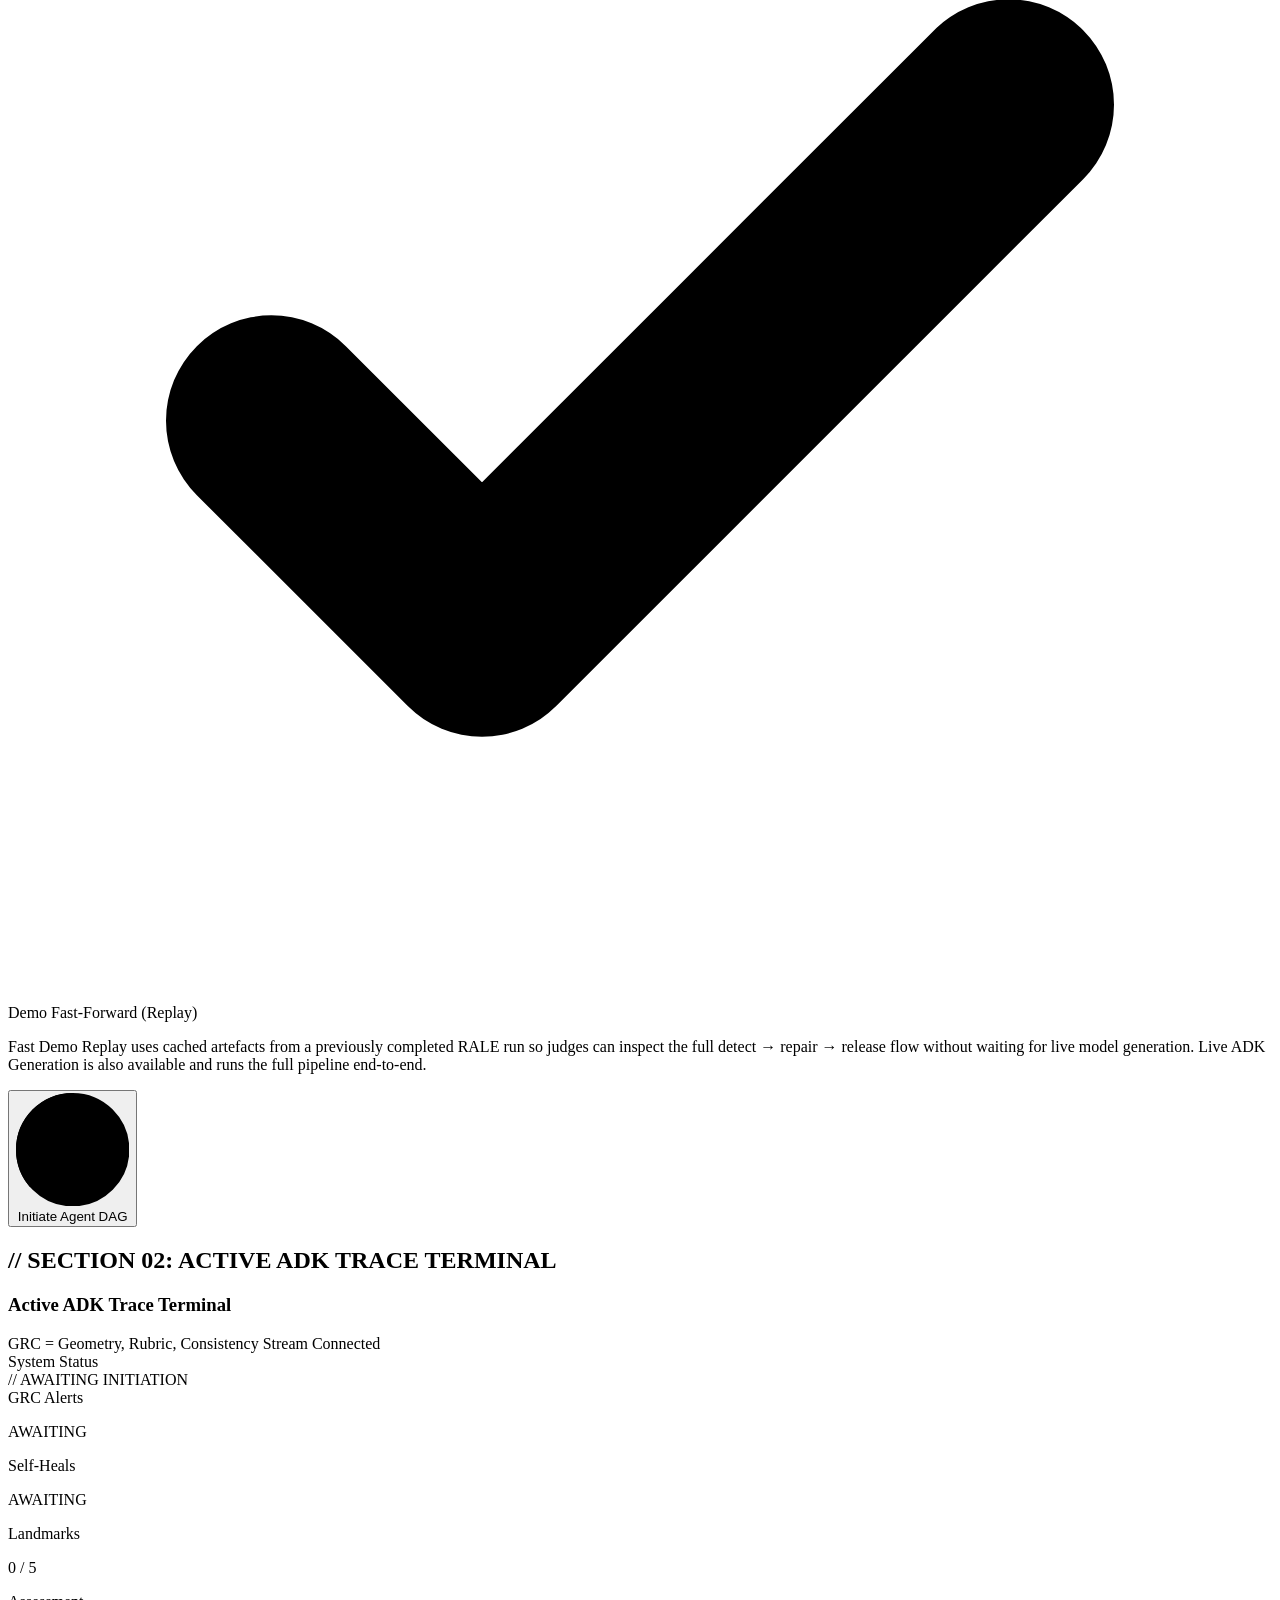
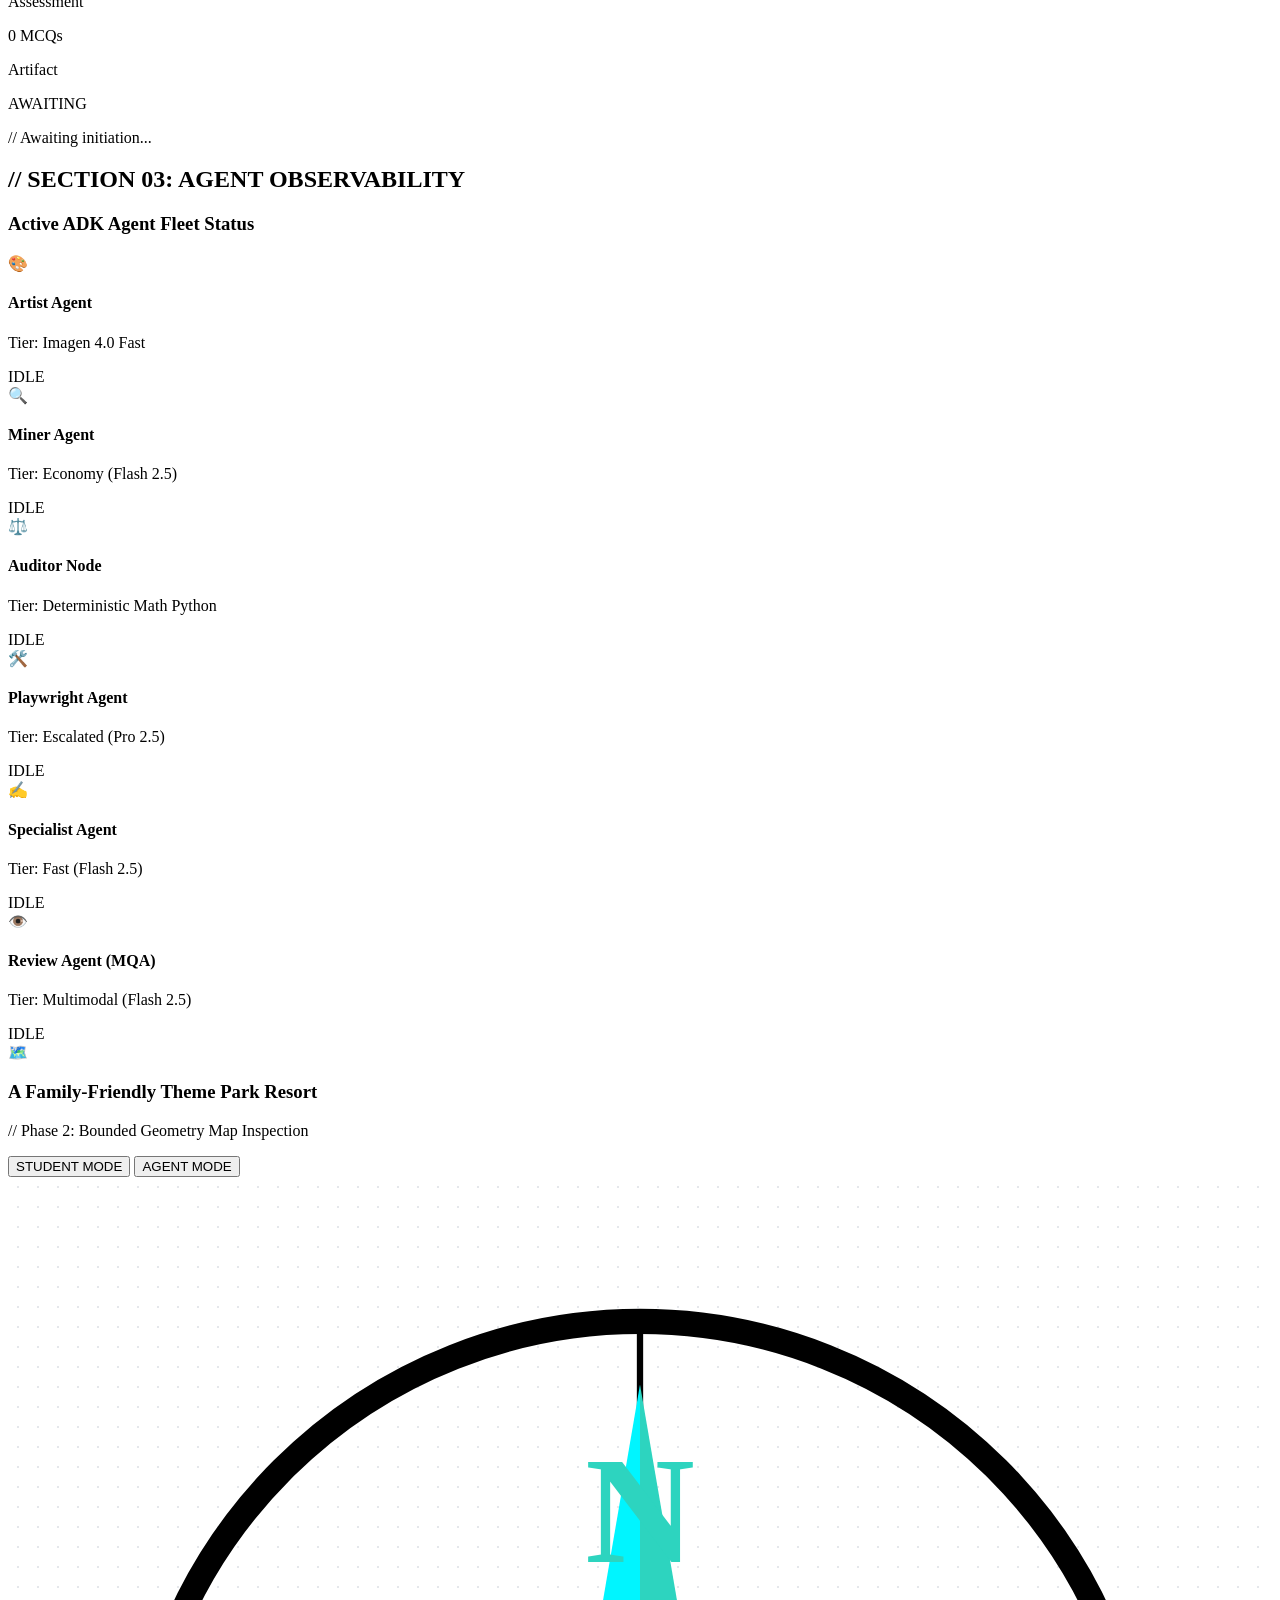
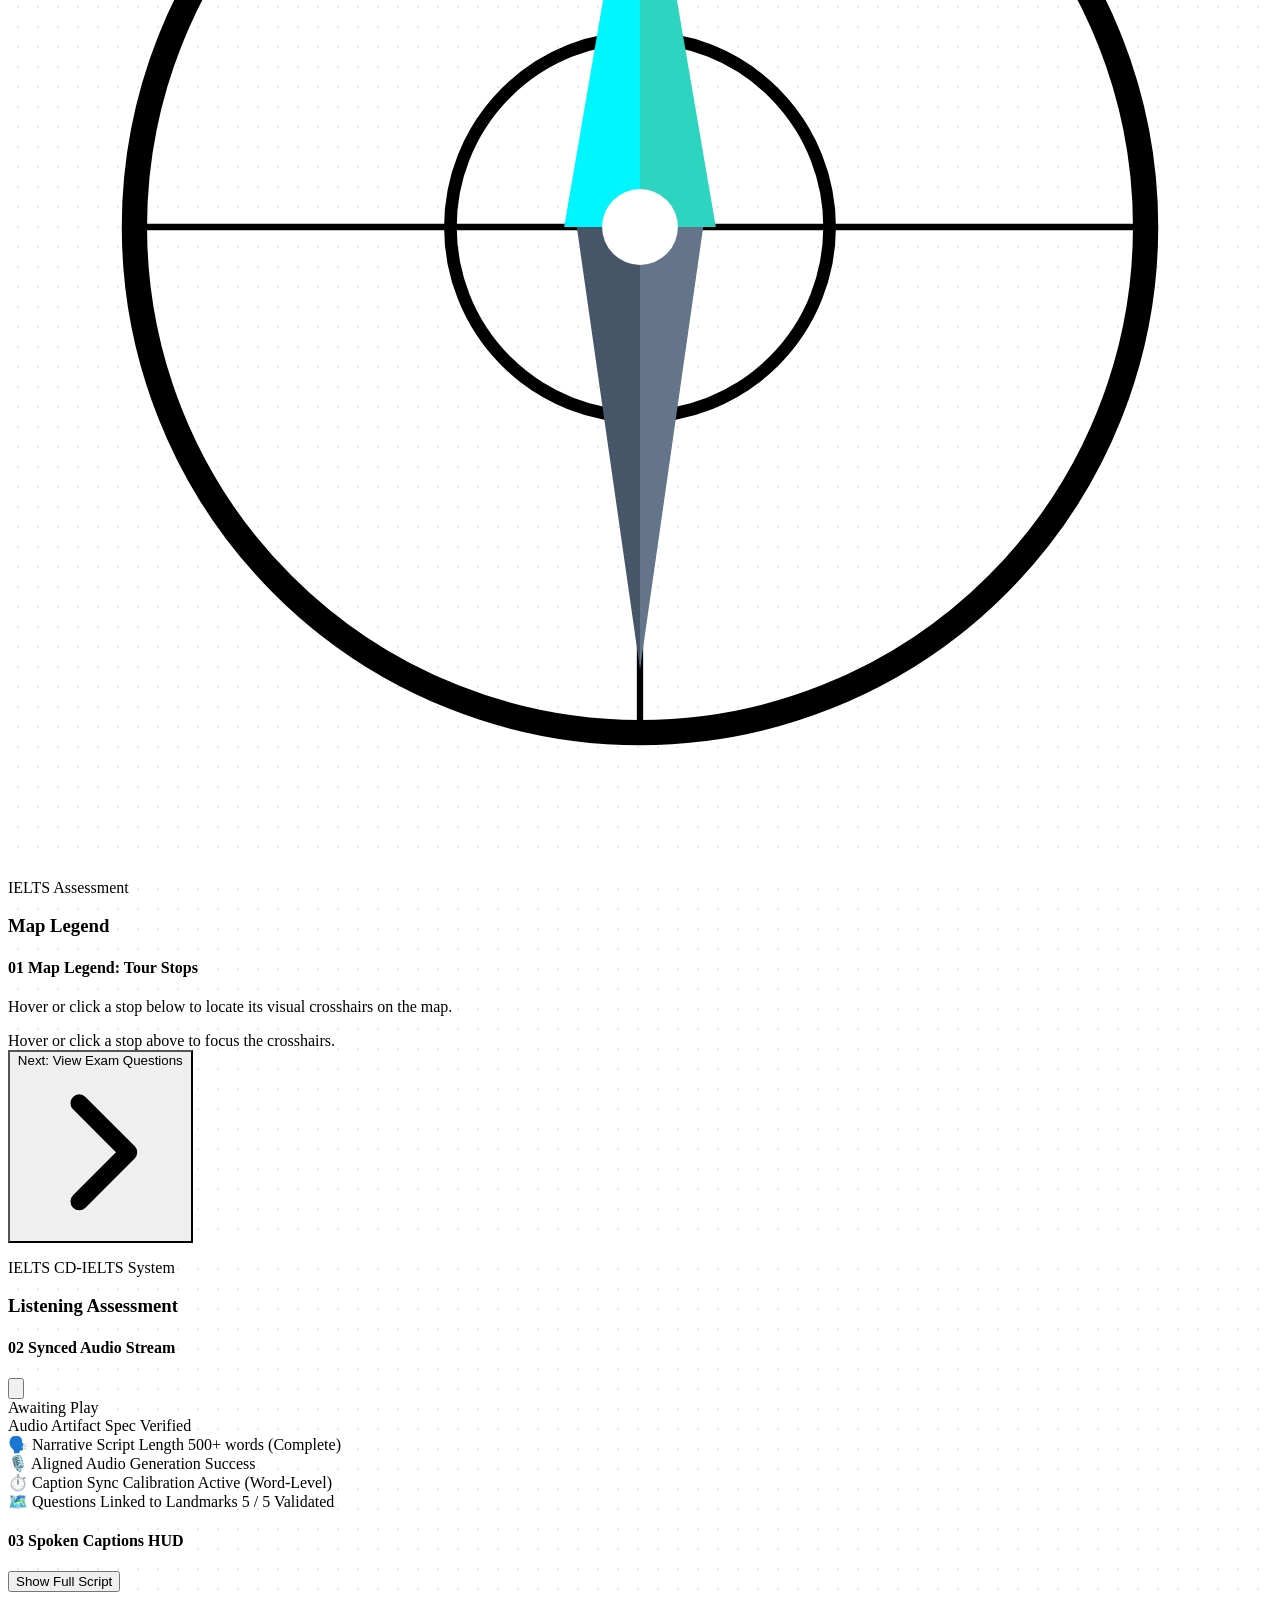
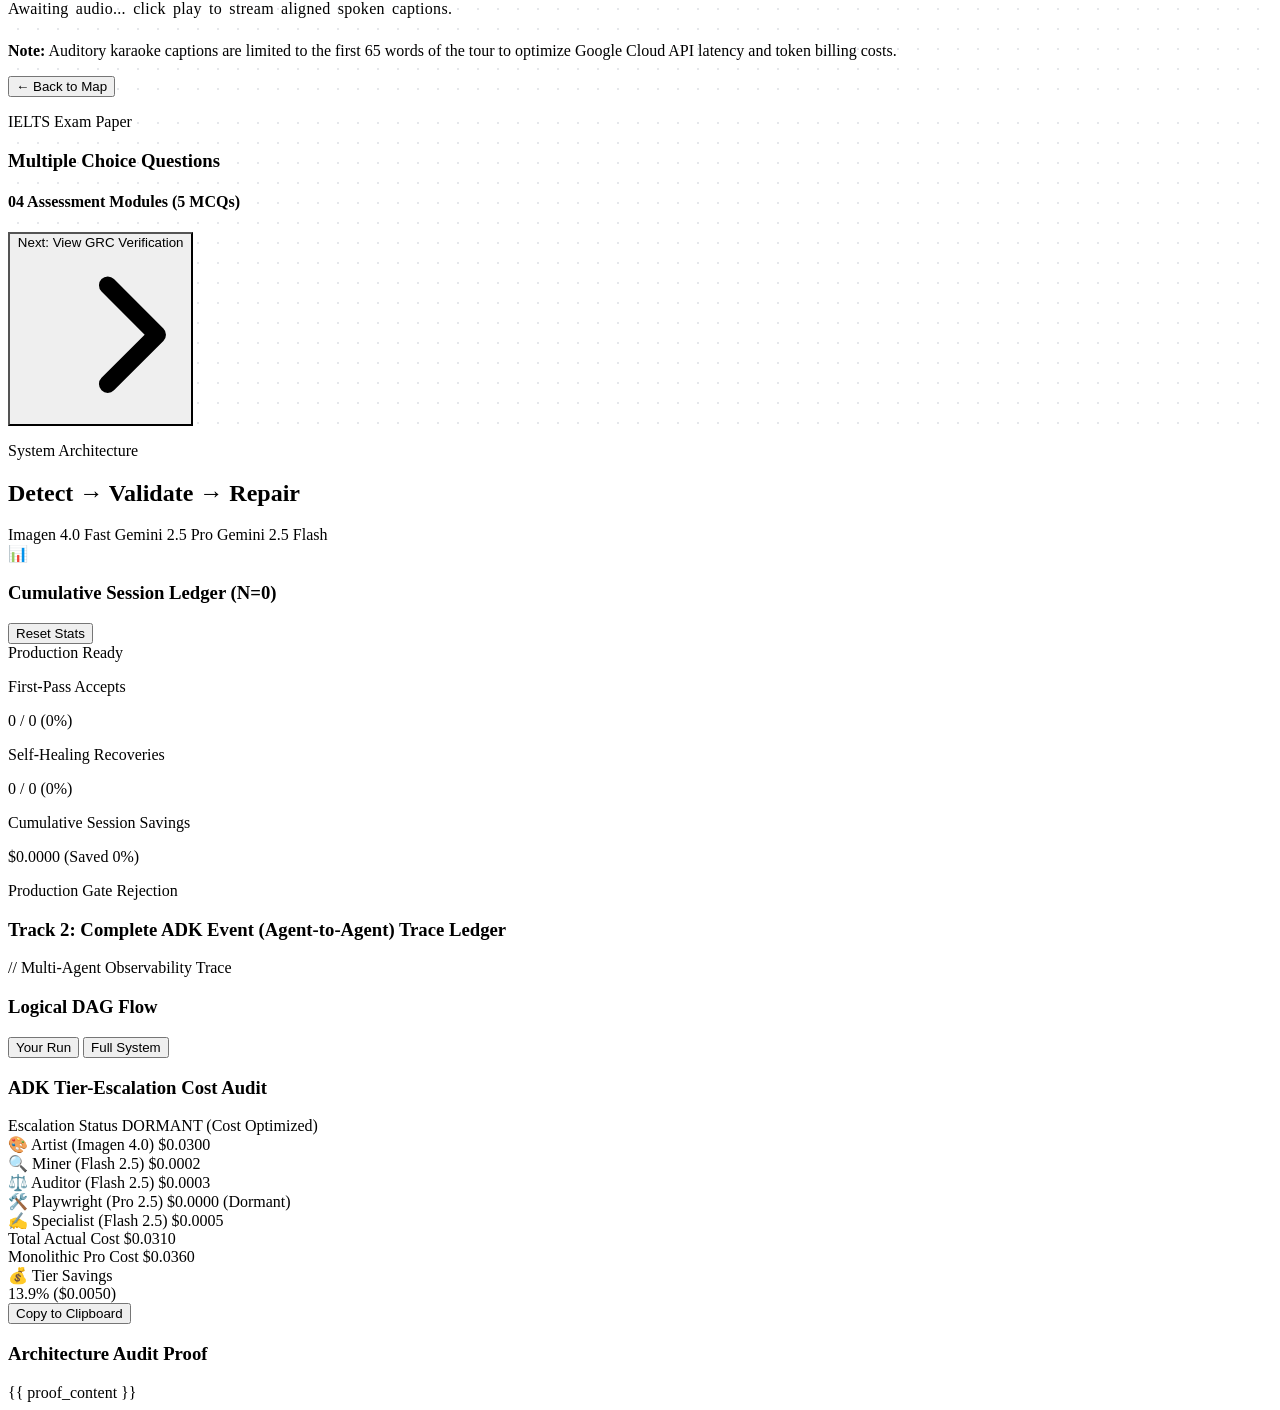
==== commit 1da2cfd8: "docs: use strictly compliant Fast Demo Replay wording in the frontend UI" ====
--- a/templates/index.html
+++ b/templates/index.html
@@ -164,8 +164,8 @@
                                         <svg class="absolute w-2.5 h-2.5 text-slate-950 opacity-0 peer-checked:opacity-100 pointer-events-none" fill="none" viewBox="0 0 24 24" stroke="currentColor" stroke-width="4"><path stroke-linecap="round" stroke-linejoin="round" d="M5 13l4 4L19 7"></path></svg>
                                     </div>
                                     <div>
-                                        <span class="text-xs font-black uppercase text-teal-400 group-hover:text-teal-300 transition-colors">Demo Fast-Forward</span>
-                                        <p class="text-[9px] text-slate-400 mt-1 leading-relaxed italic">Runs a high-speed cached simulation in 4 seconds to instantly demonstrate the self-healing and GRC telemetry loop.</p>
+                                        <span class="text-xs font-black uppercase text-teal-400 group-hover:text-teal-300 transition-colors">Demo Fast-Forward (Replay)</span>
+                                        <p class="text-[9px] text-slate-400 mt-1 leading-relaxed italic">Fast Demo Replay uses cached artefacts from a previously completed RALE run so judges can inspect the full detect → repair → release flow without waiting for live model generation. Live ADK Generation is also available and runs the full pipeline end-to-end.</p>
                                     </div>
                                 </label>
                             </div>
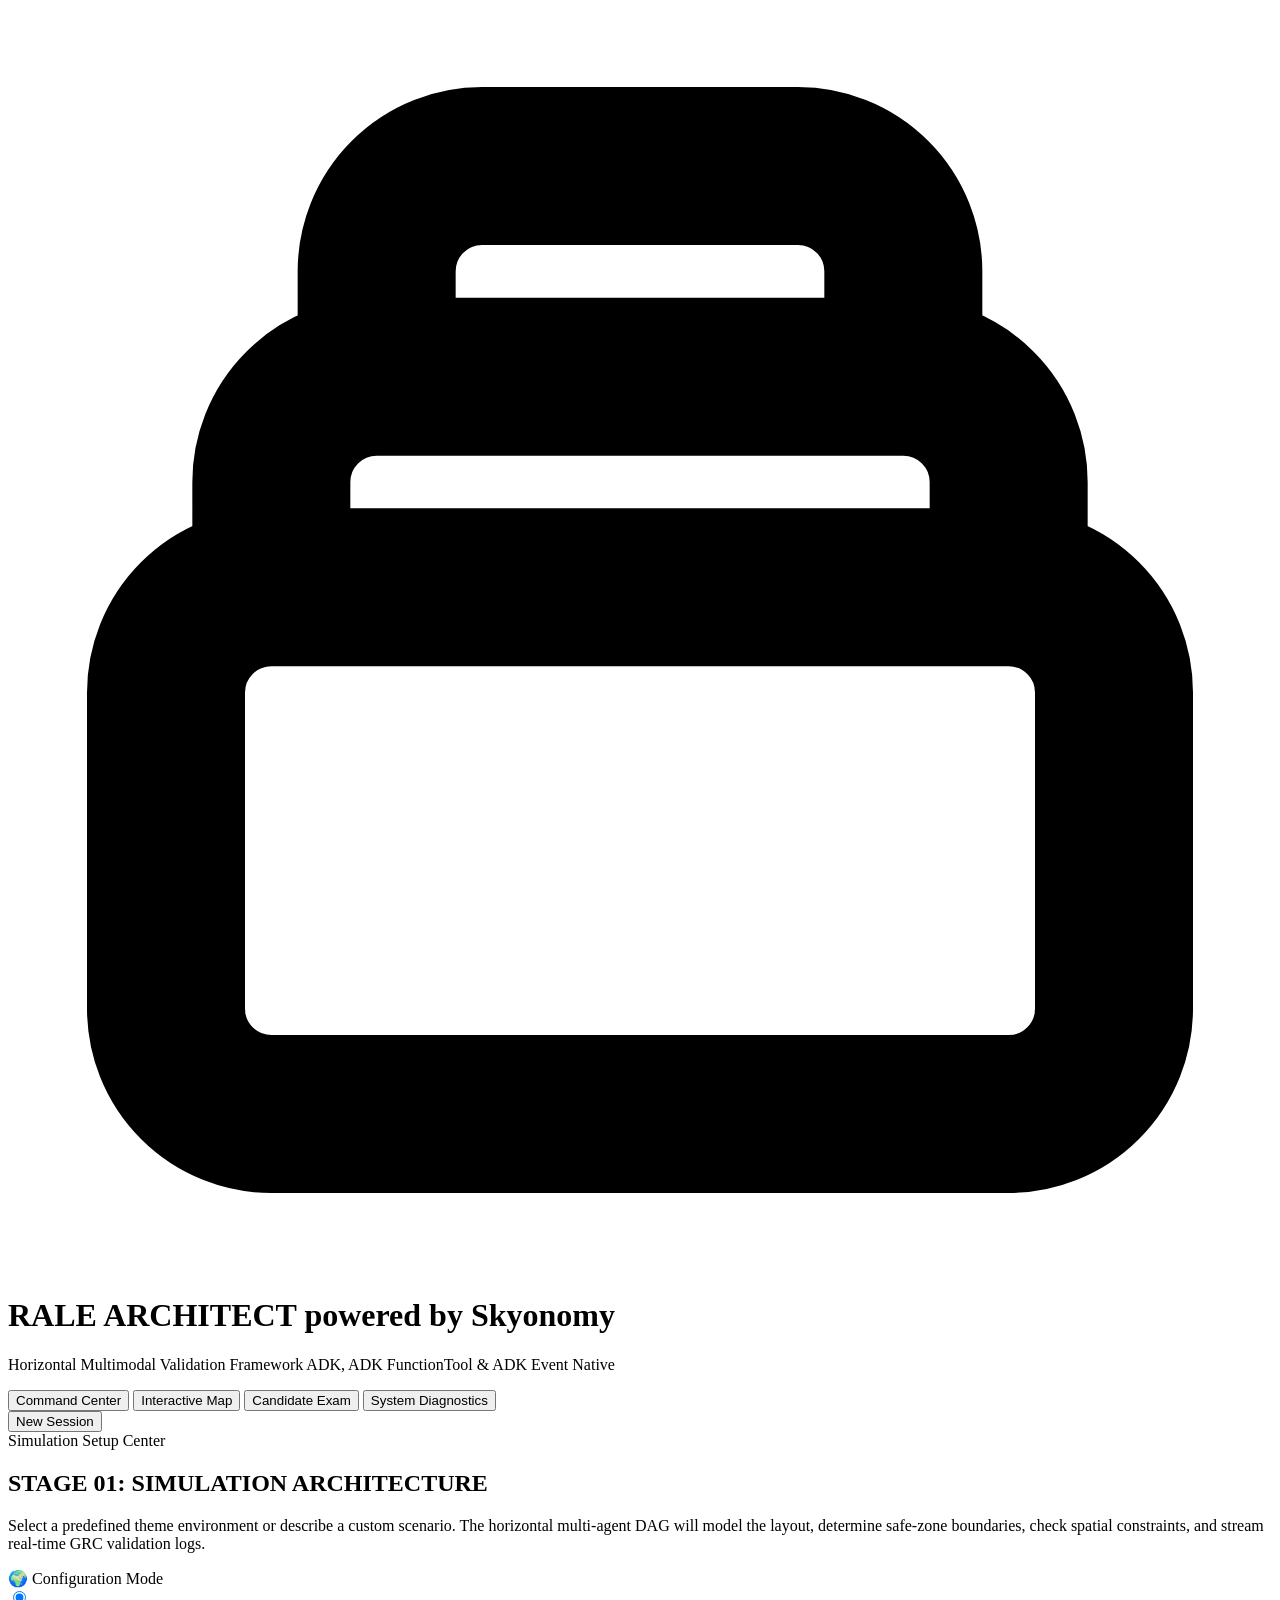
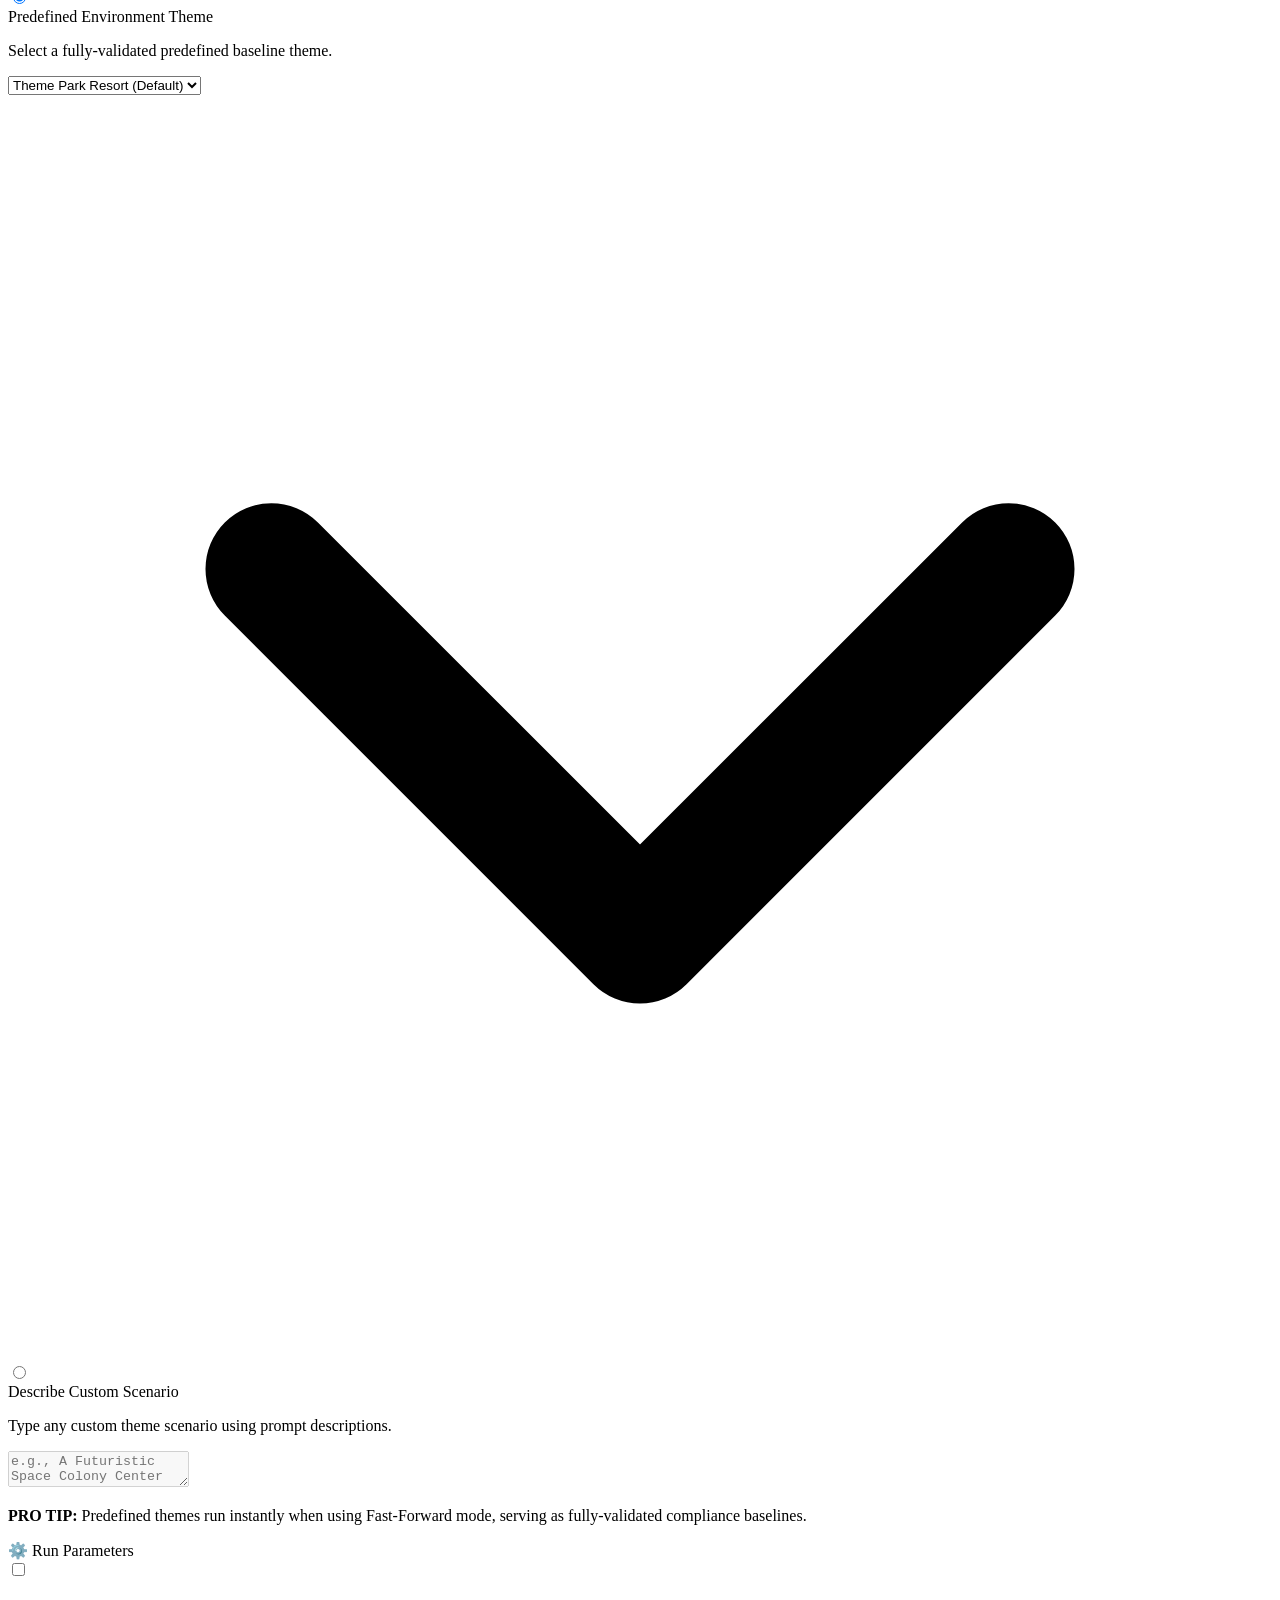
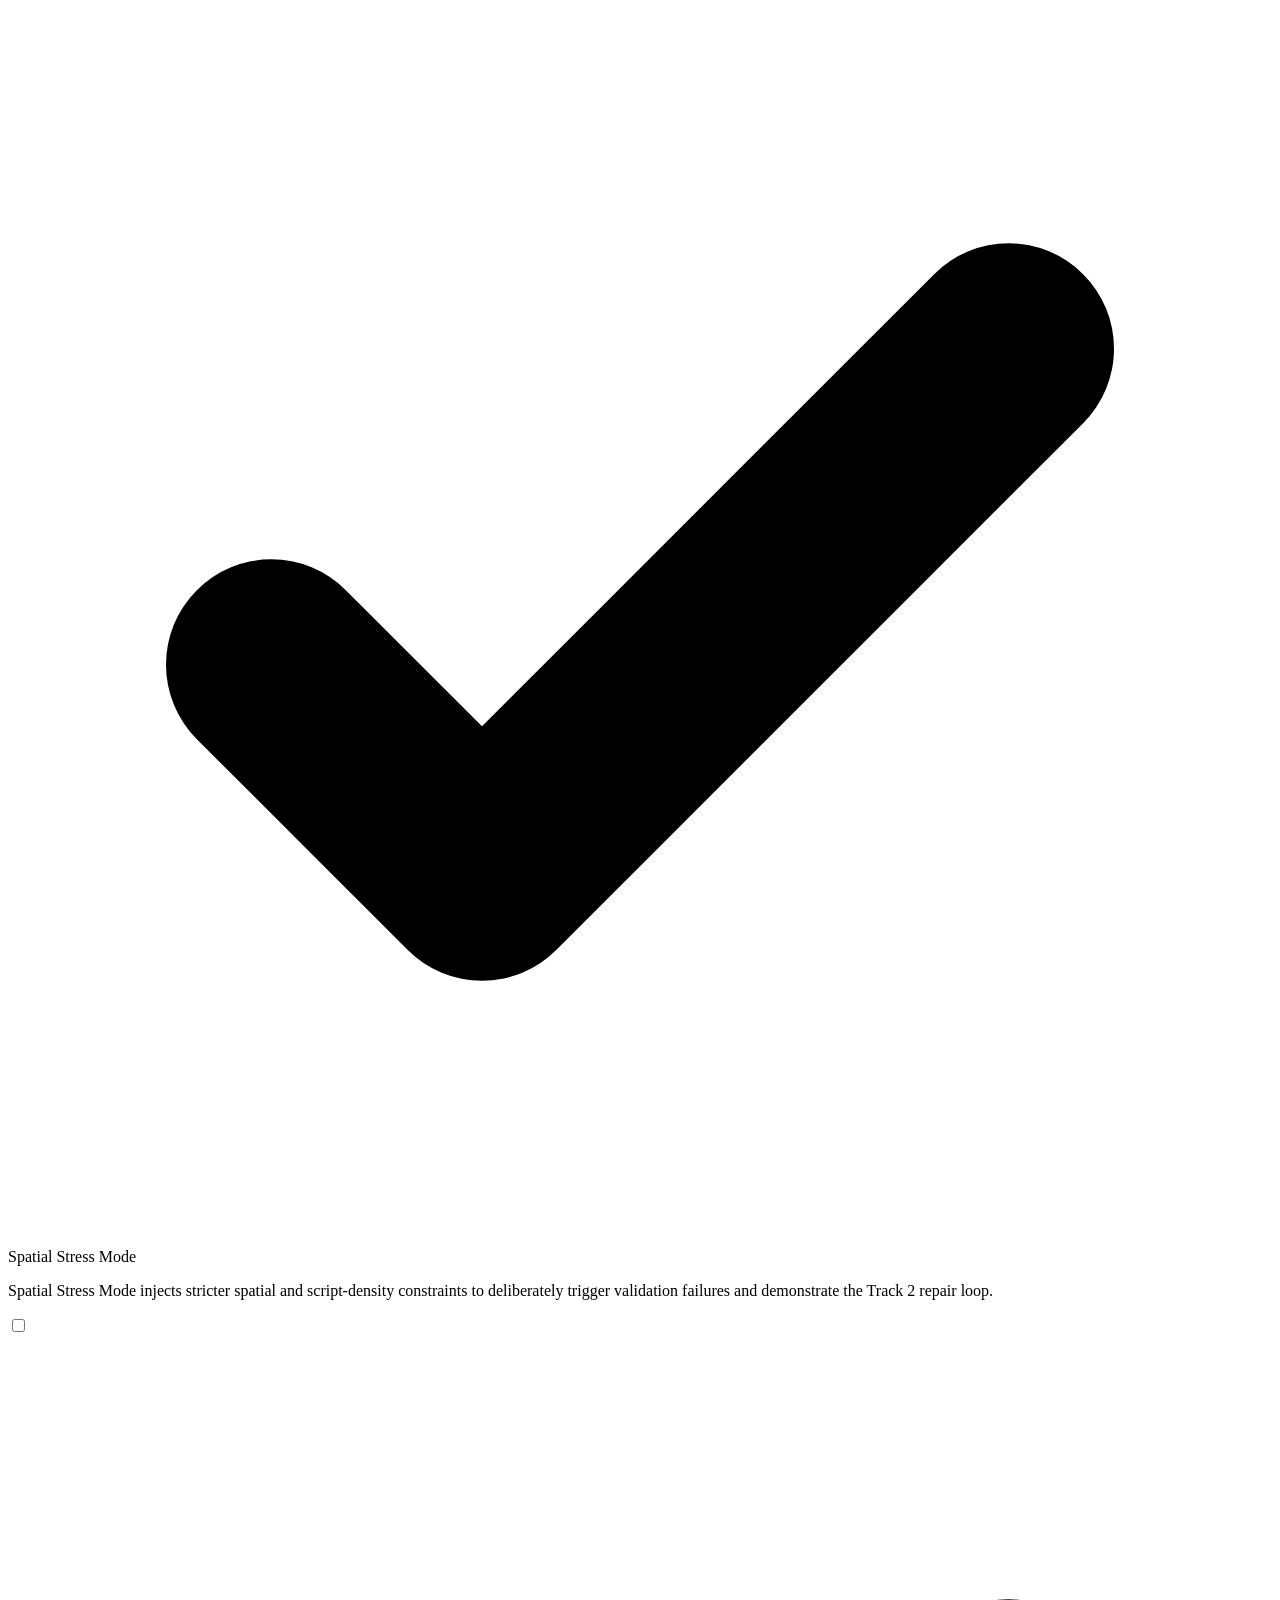
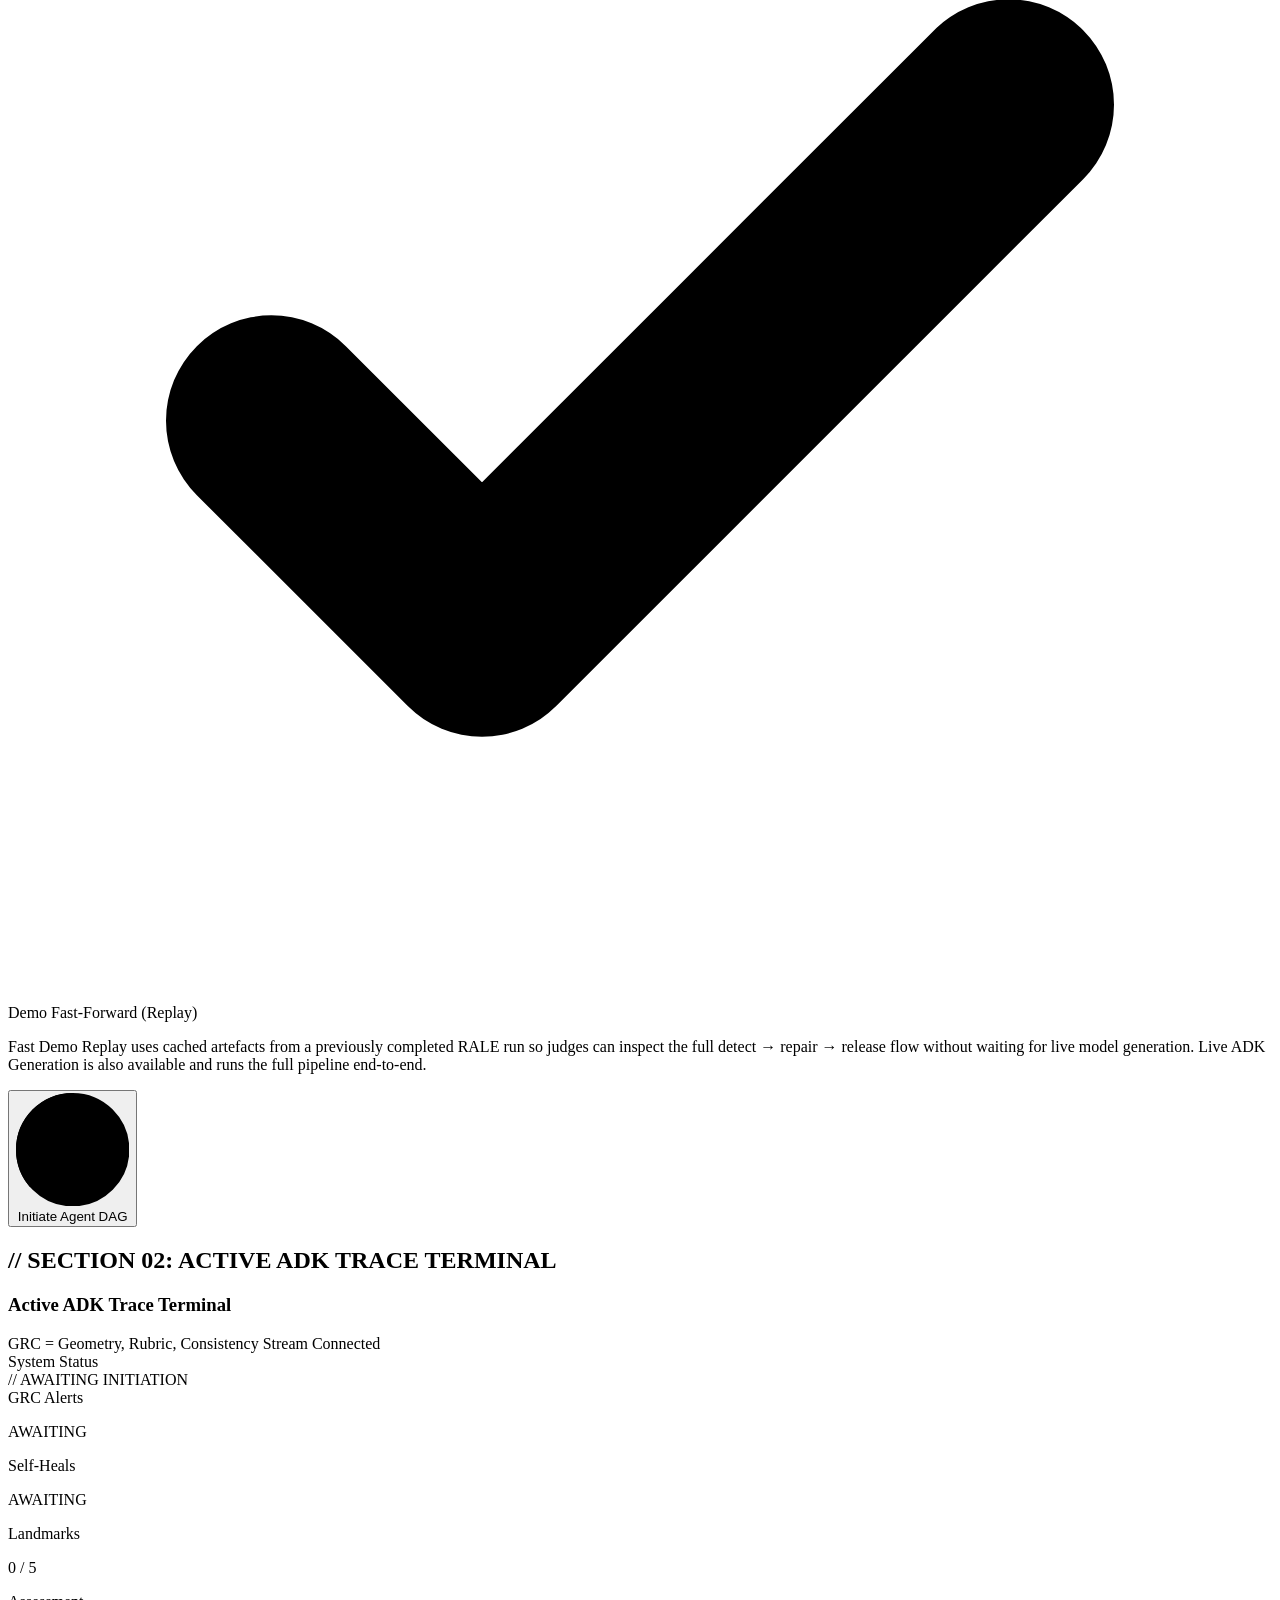
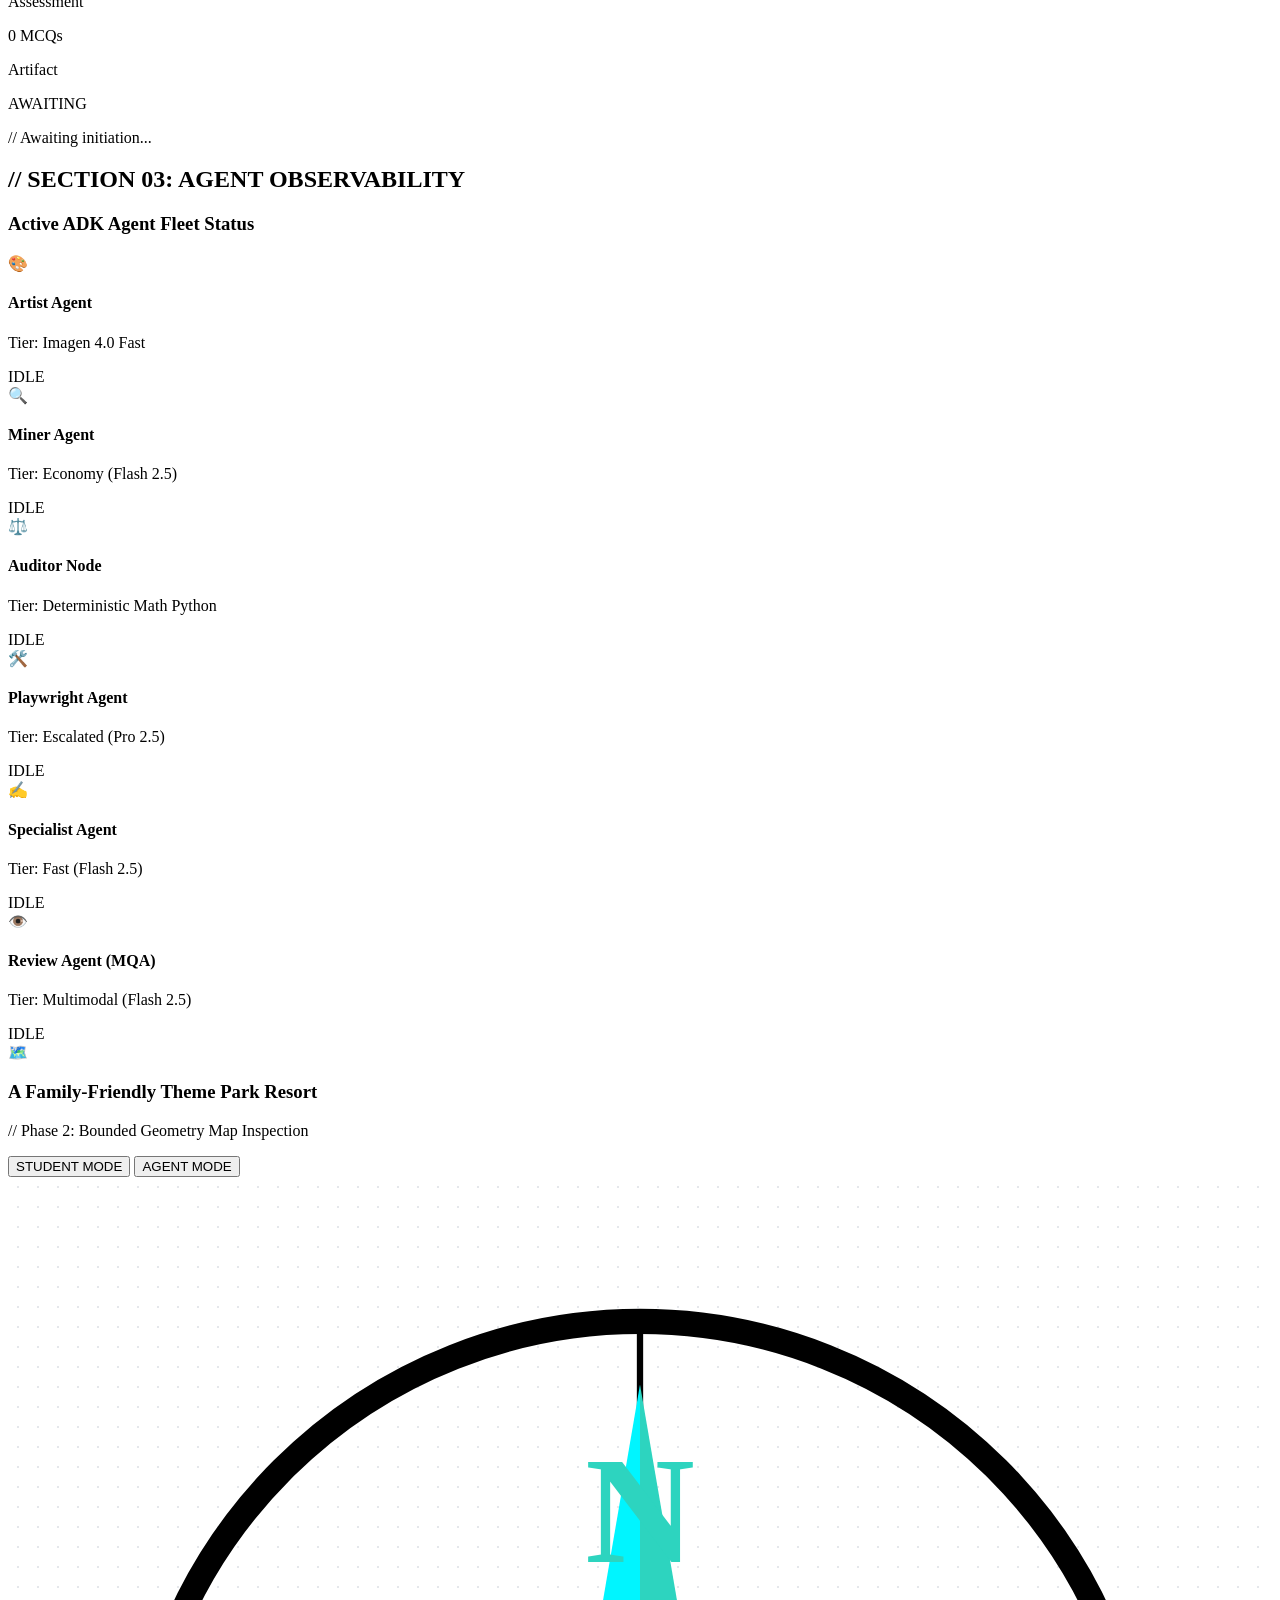
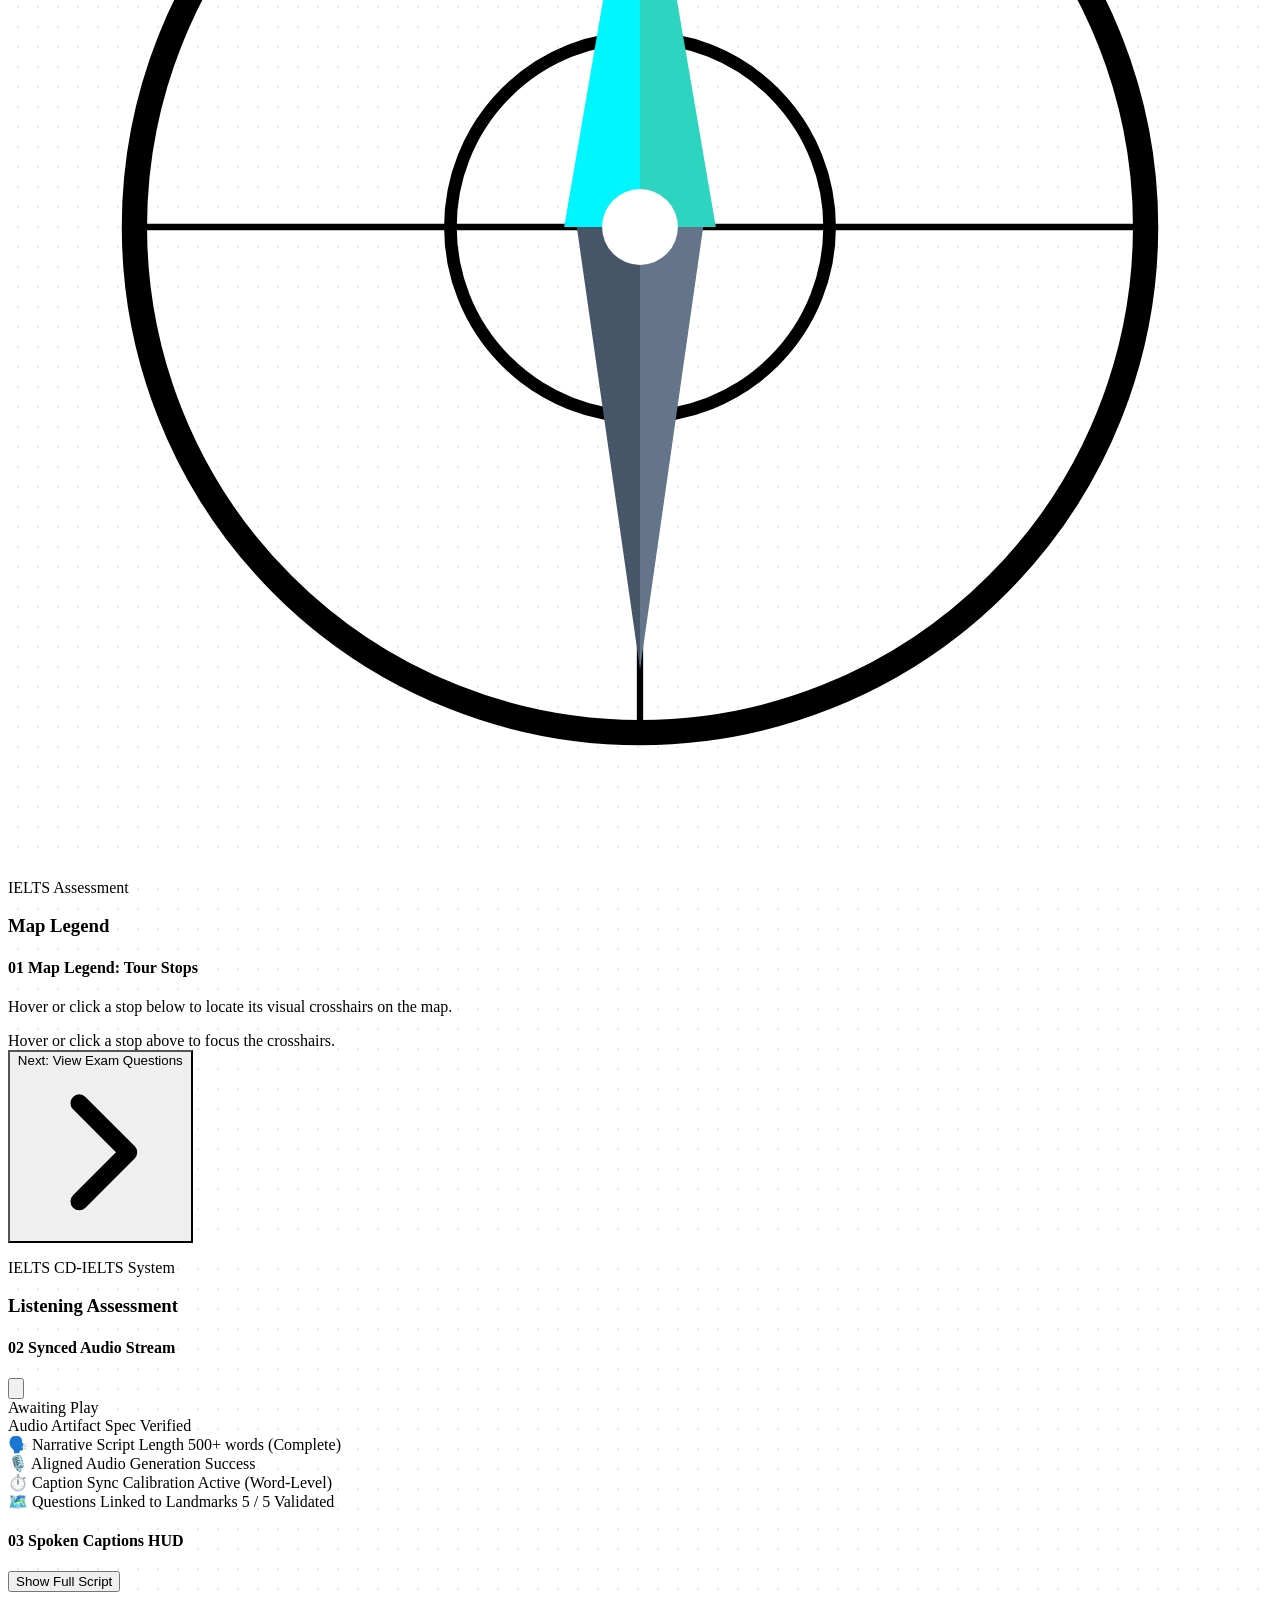
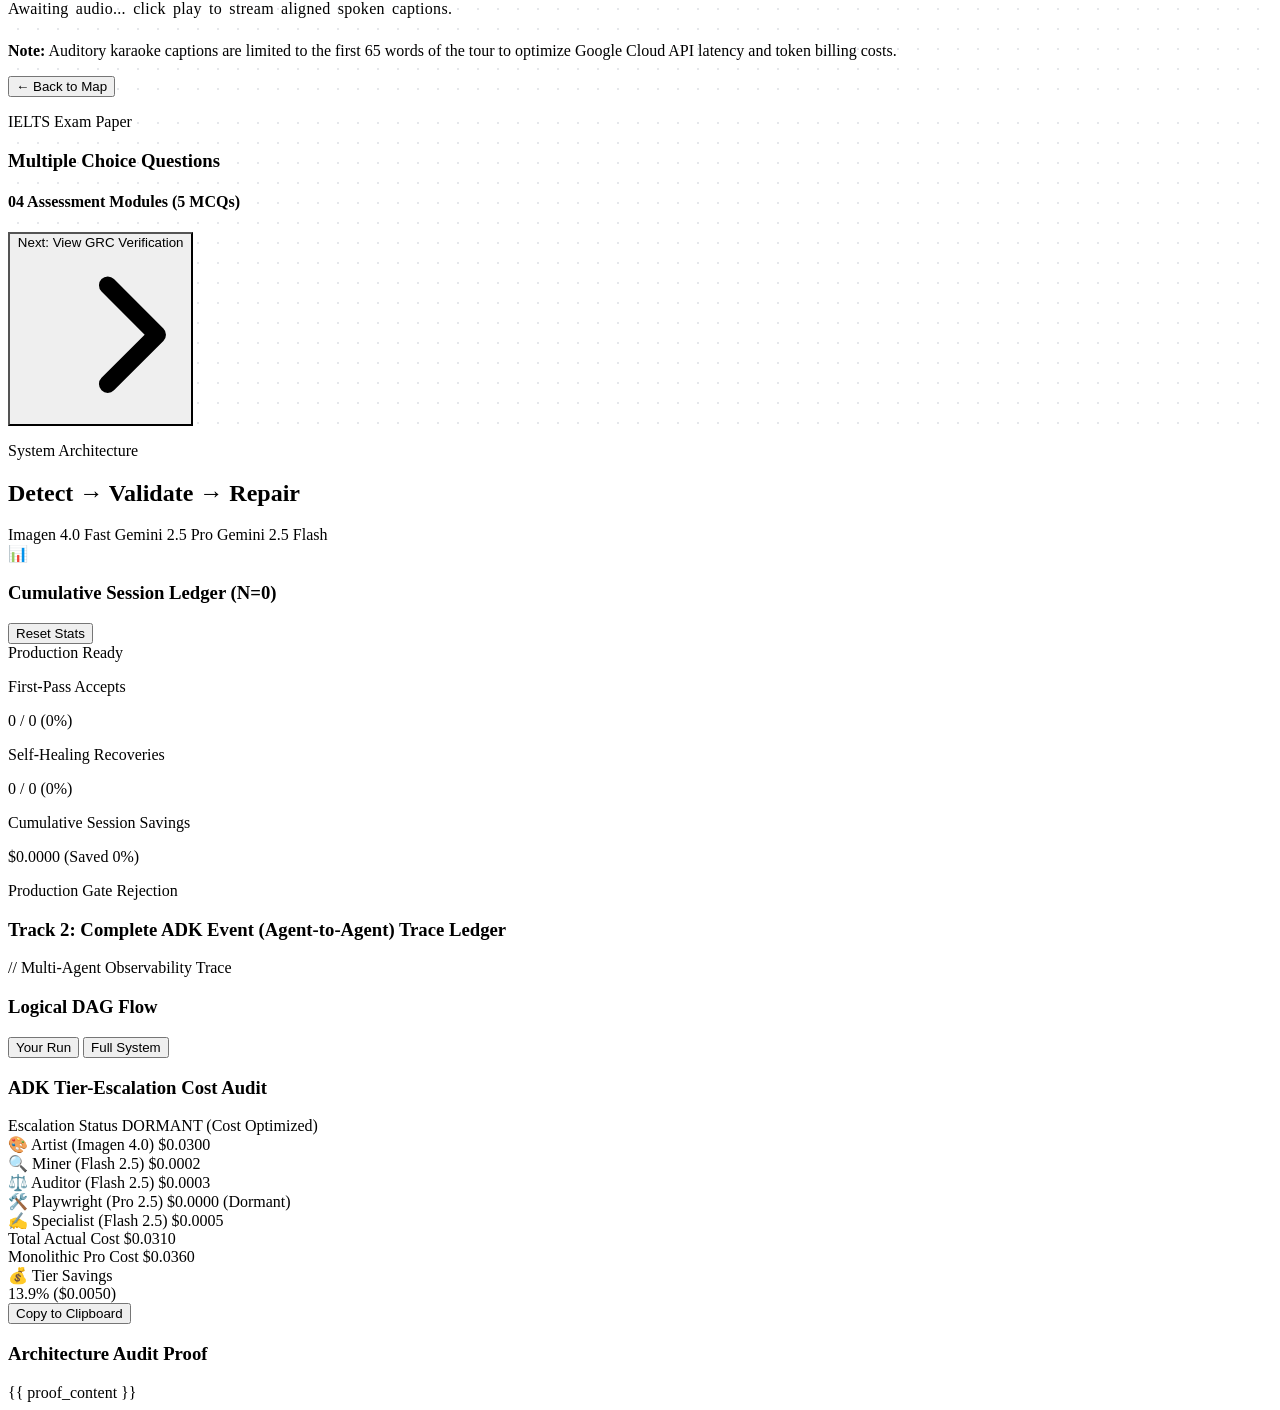
==== commit 134e06e8: "docs: use strictly compliant Spatial Stress Mode wording in the frontend UI" ====
--- a/templates/index.html
+++ b/templates/index.html
@@ -151,7 +151,7 @@
                                     </div>
                                     <div>
                                         <span class="text-xs font-black uppercase text-teal-400 group-hover:text-teal-300 transition-colors">Spatial Stress Mode</span>
-                                        <p class="text-[9px] text-slate-400 mt-1 leading-relaxed italic">Tightens safe-zone bounds to force deterministic Auditor failures and trigger the Playwright recovery loop.</p>
+                                        <p class="text-[9px] text-slate-400 mt-1 leading-relaxed italic">Spatial Stress Mode injects stricter spatial and script-density constraints to deliberately trigger validation failures and demonstrate the Track 2 repair loop.</p>
                                     </div>
                                 </label>
                             </div>
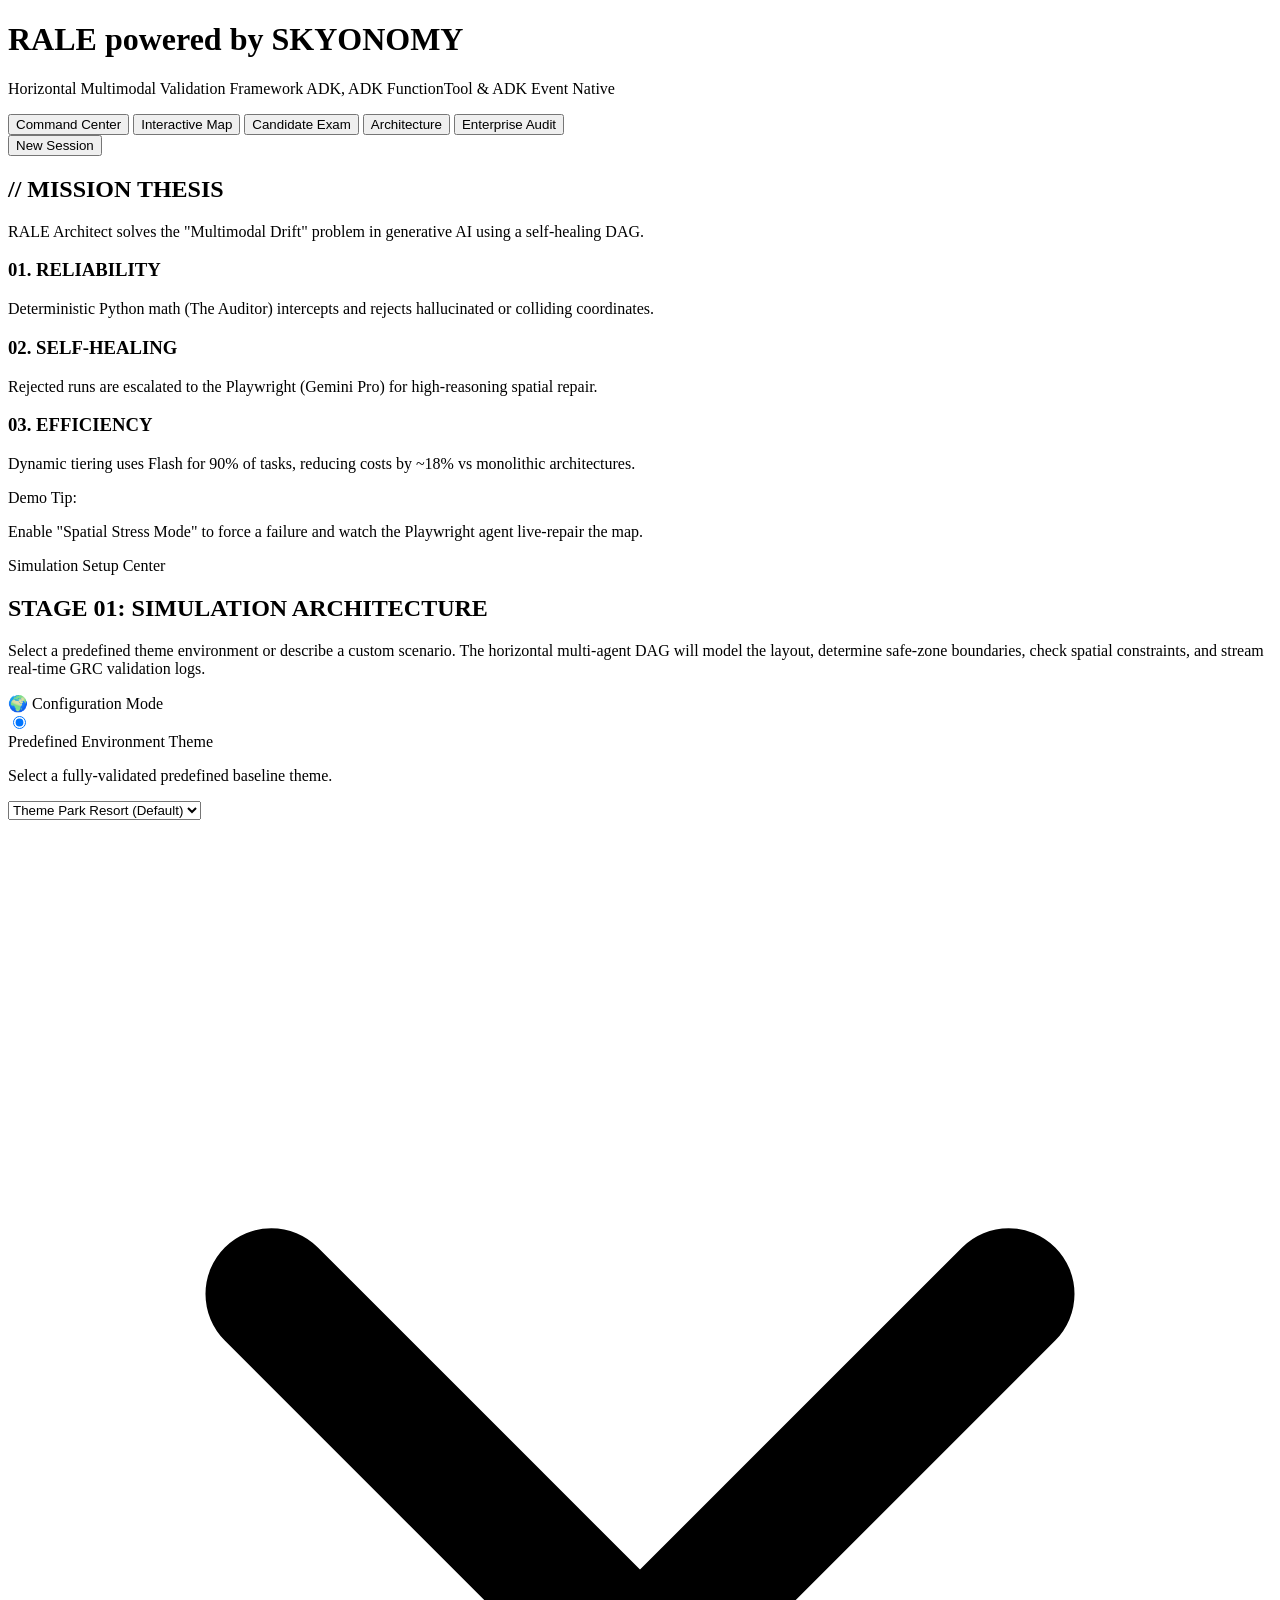
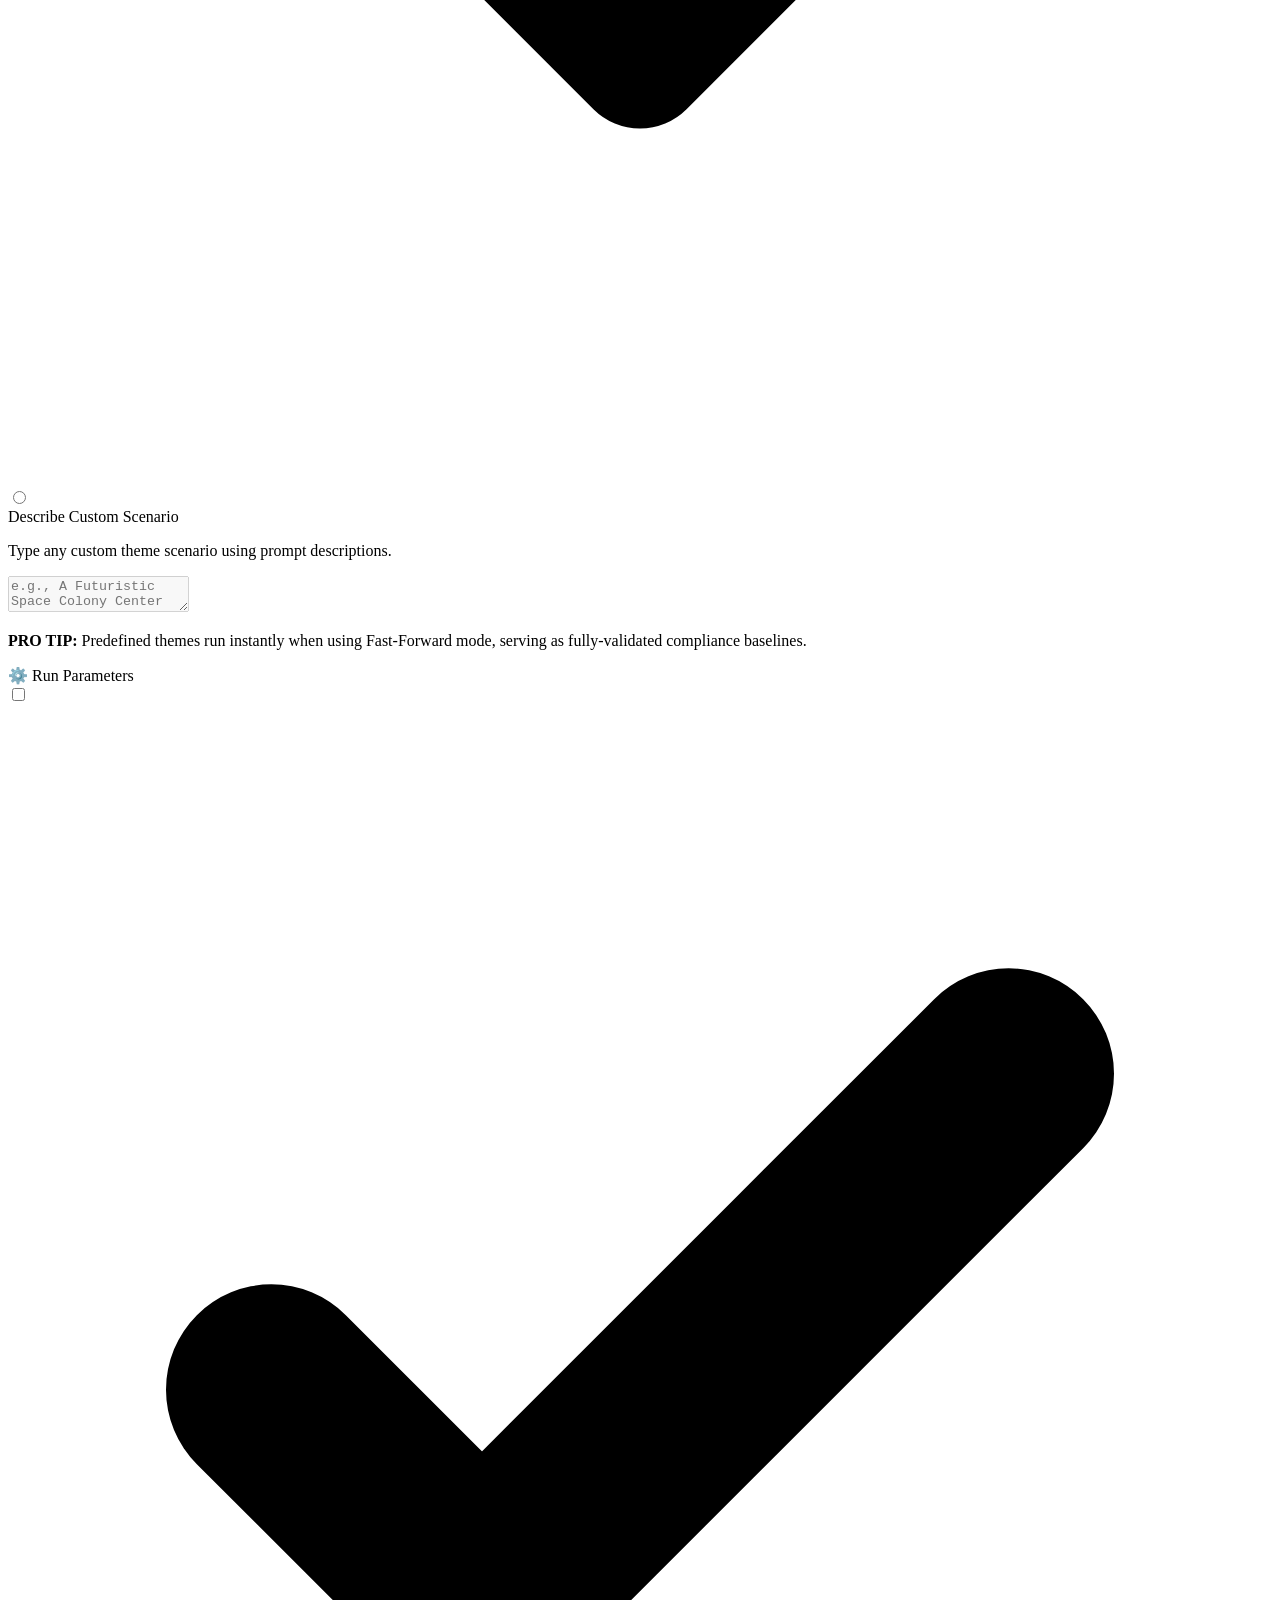
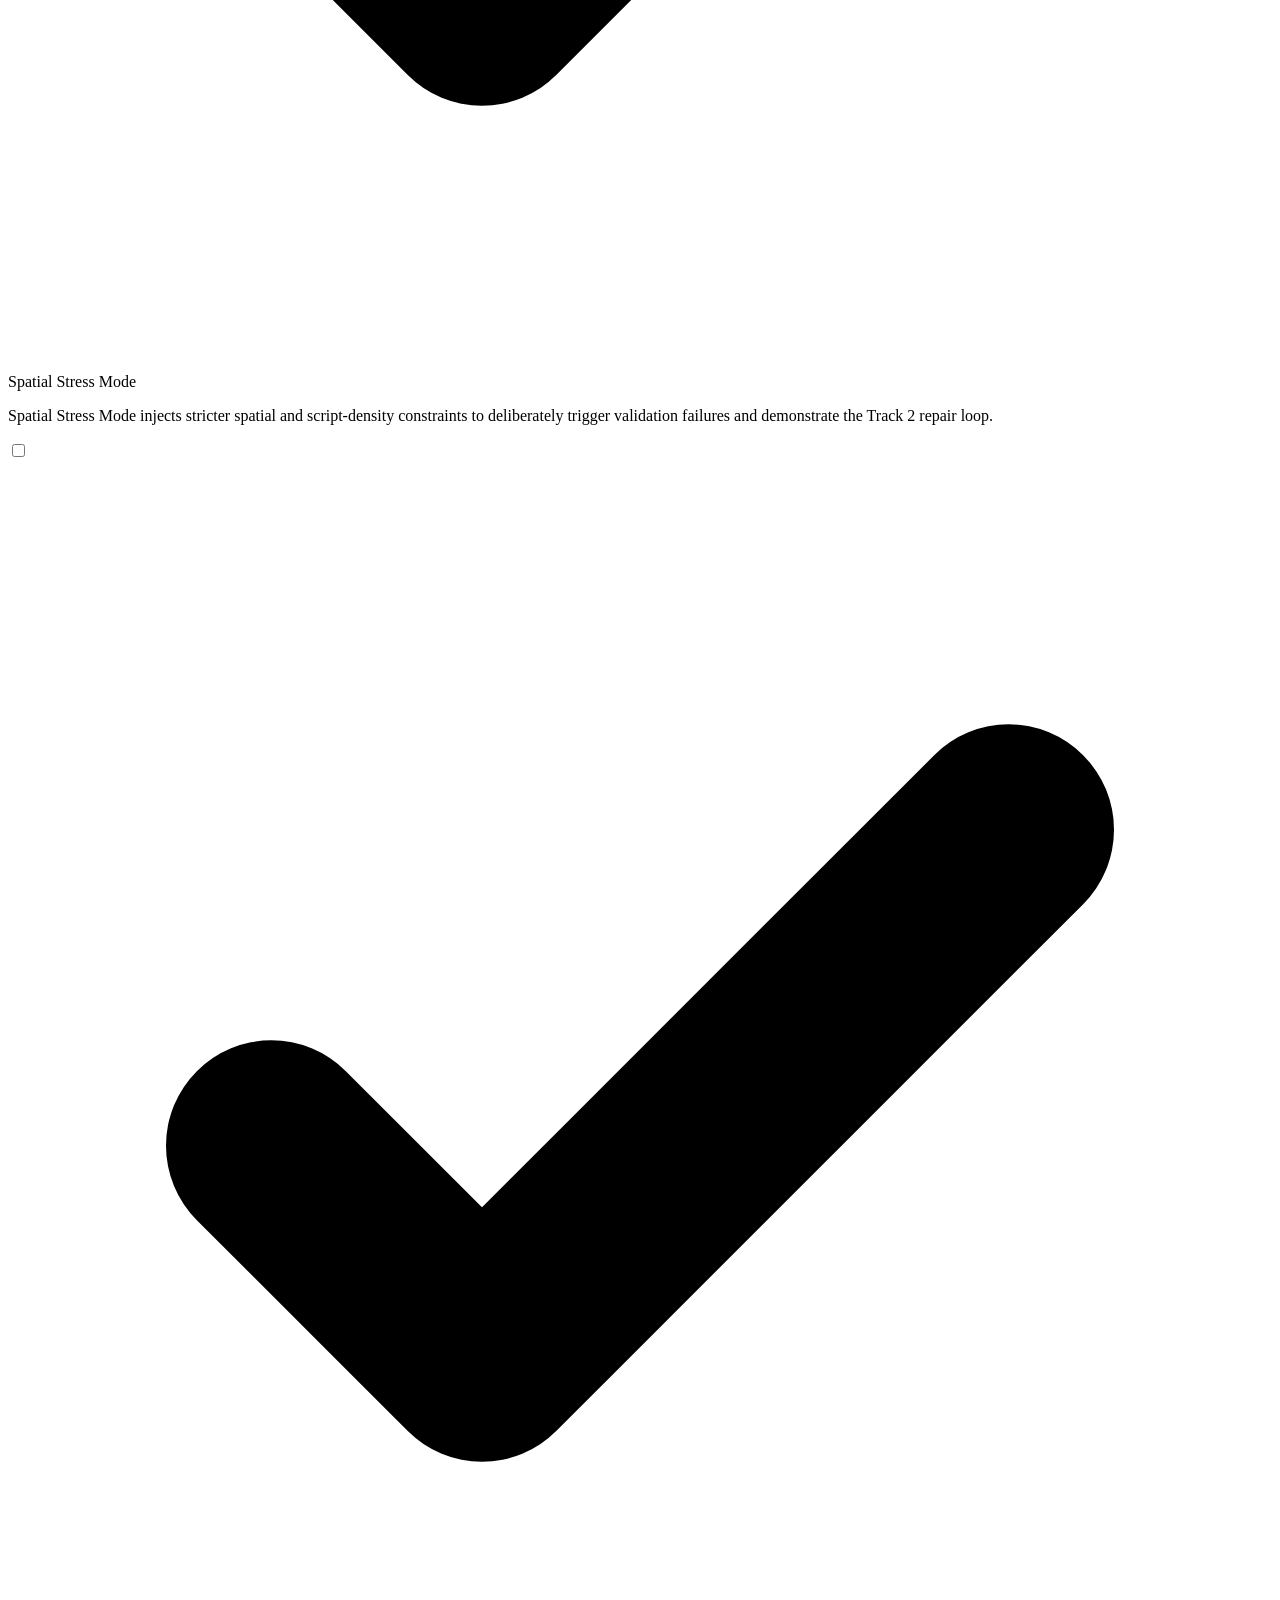
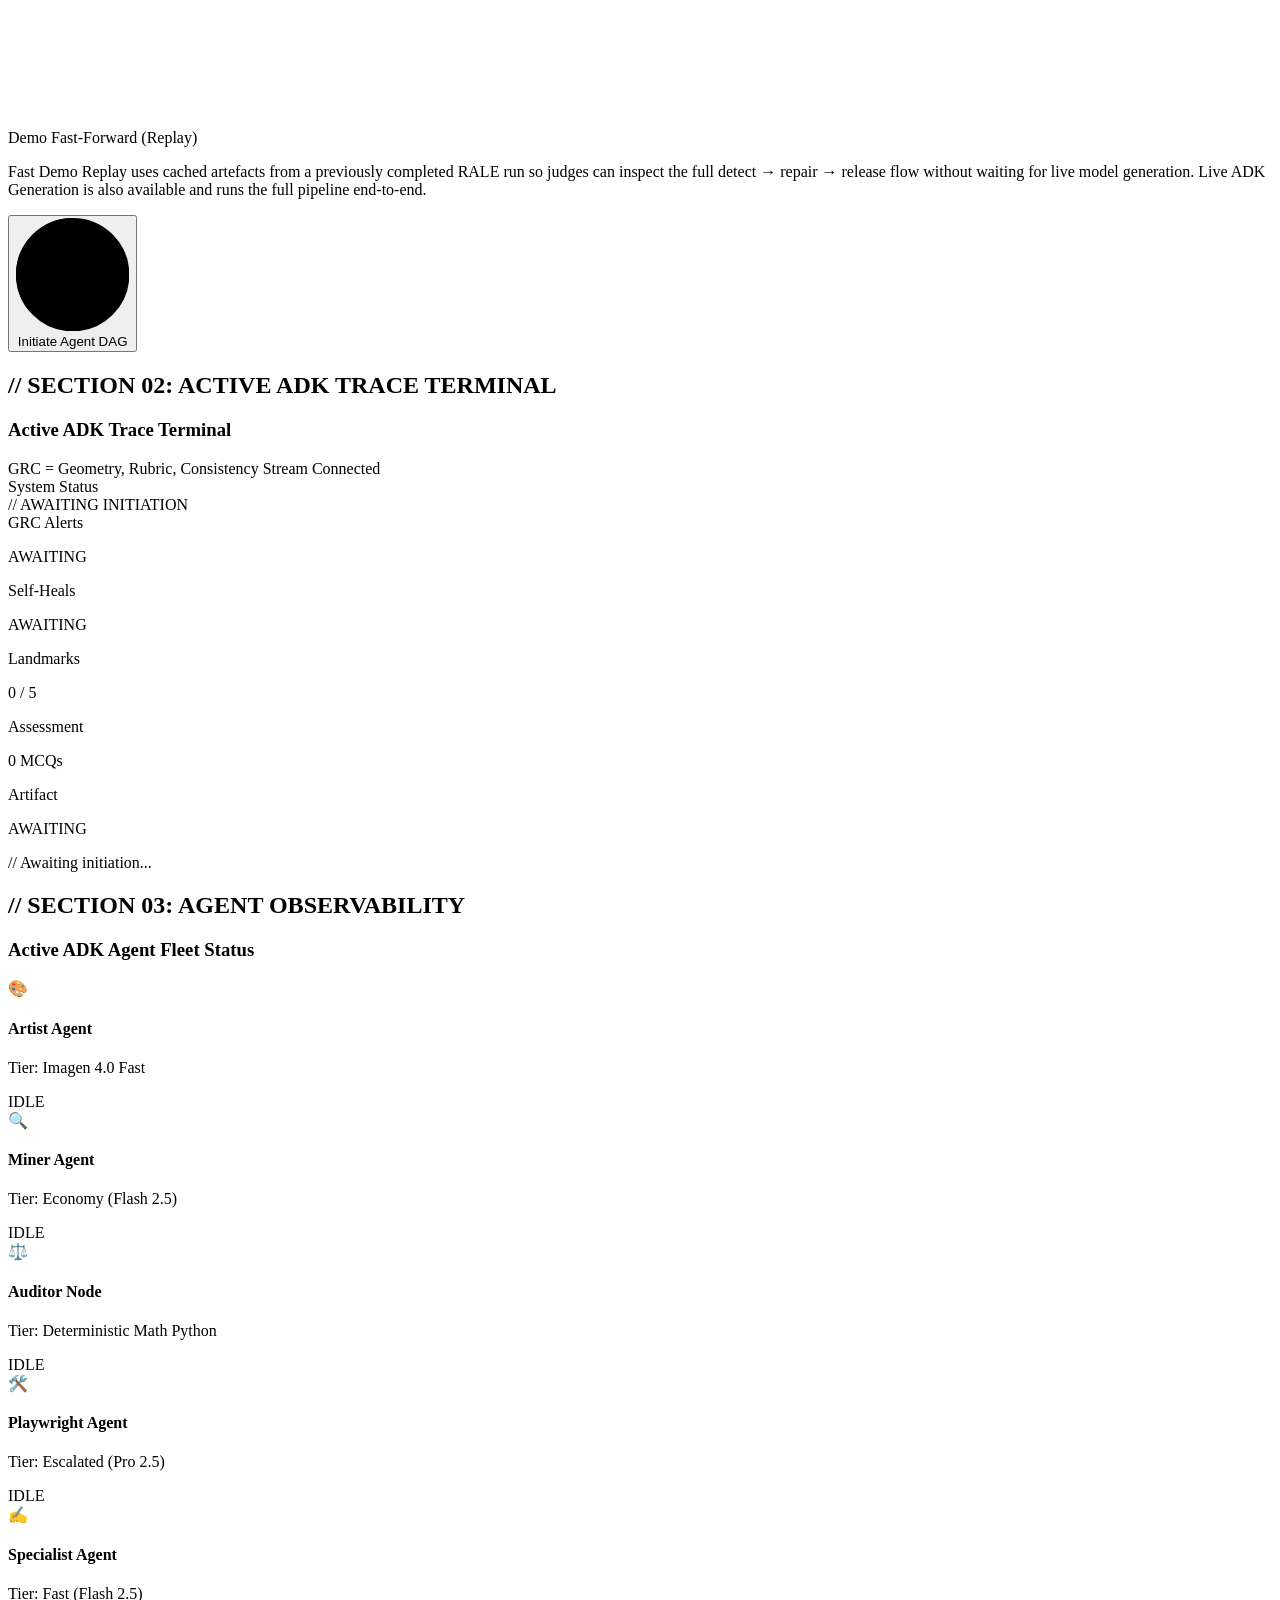
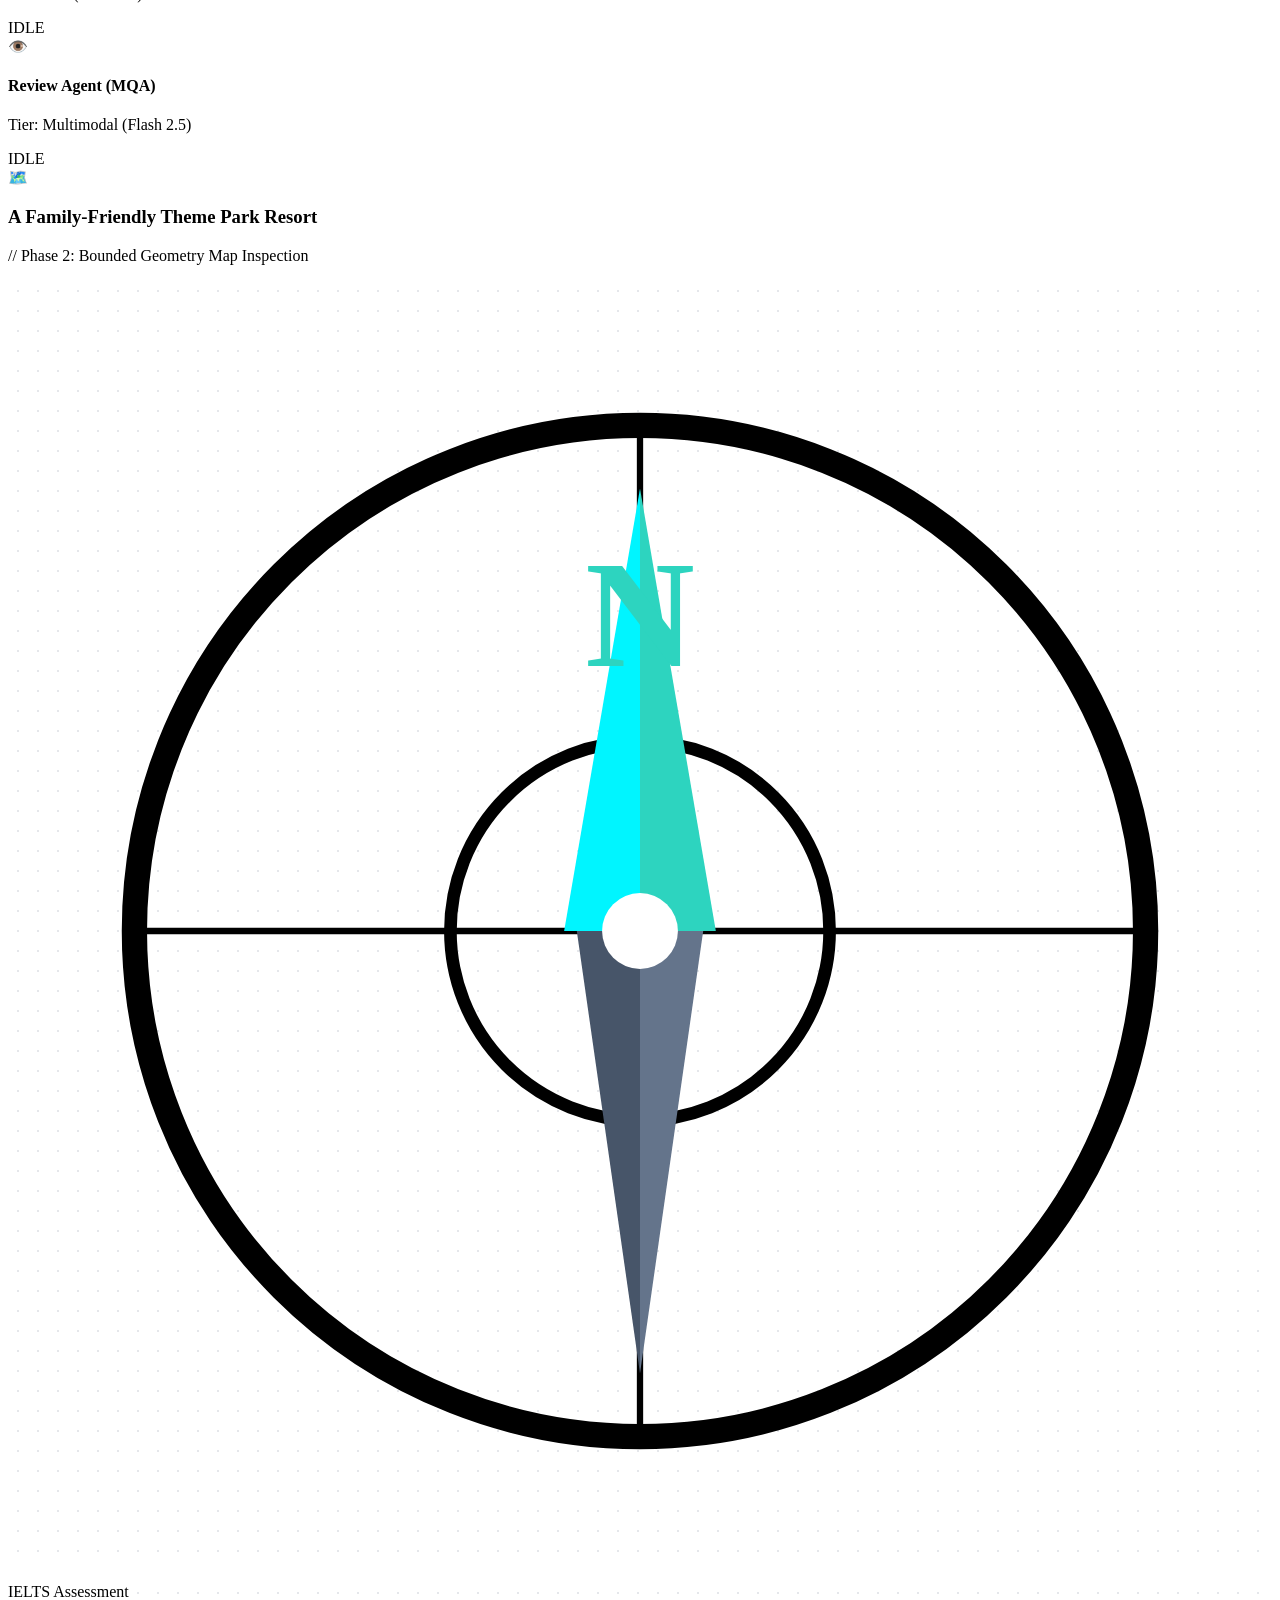
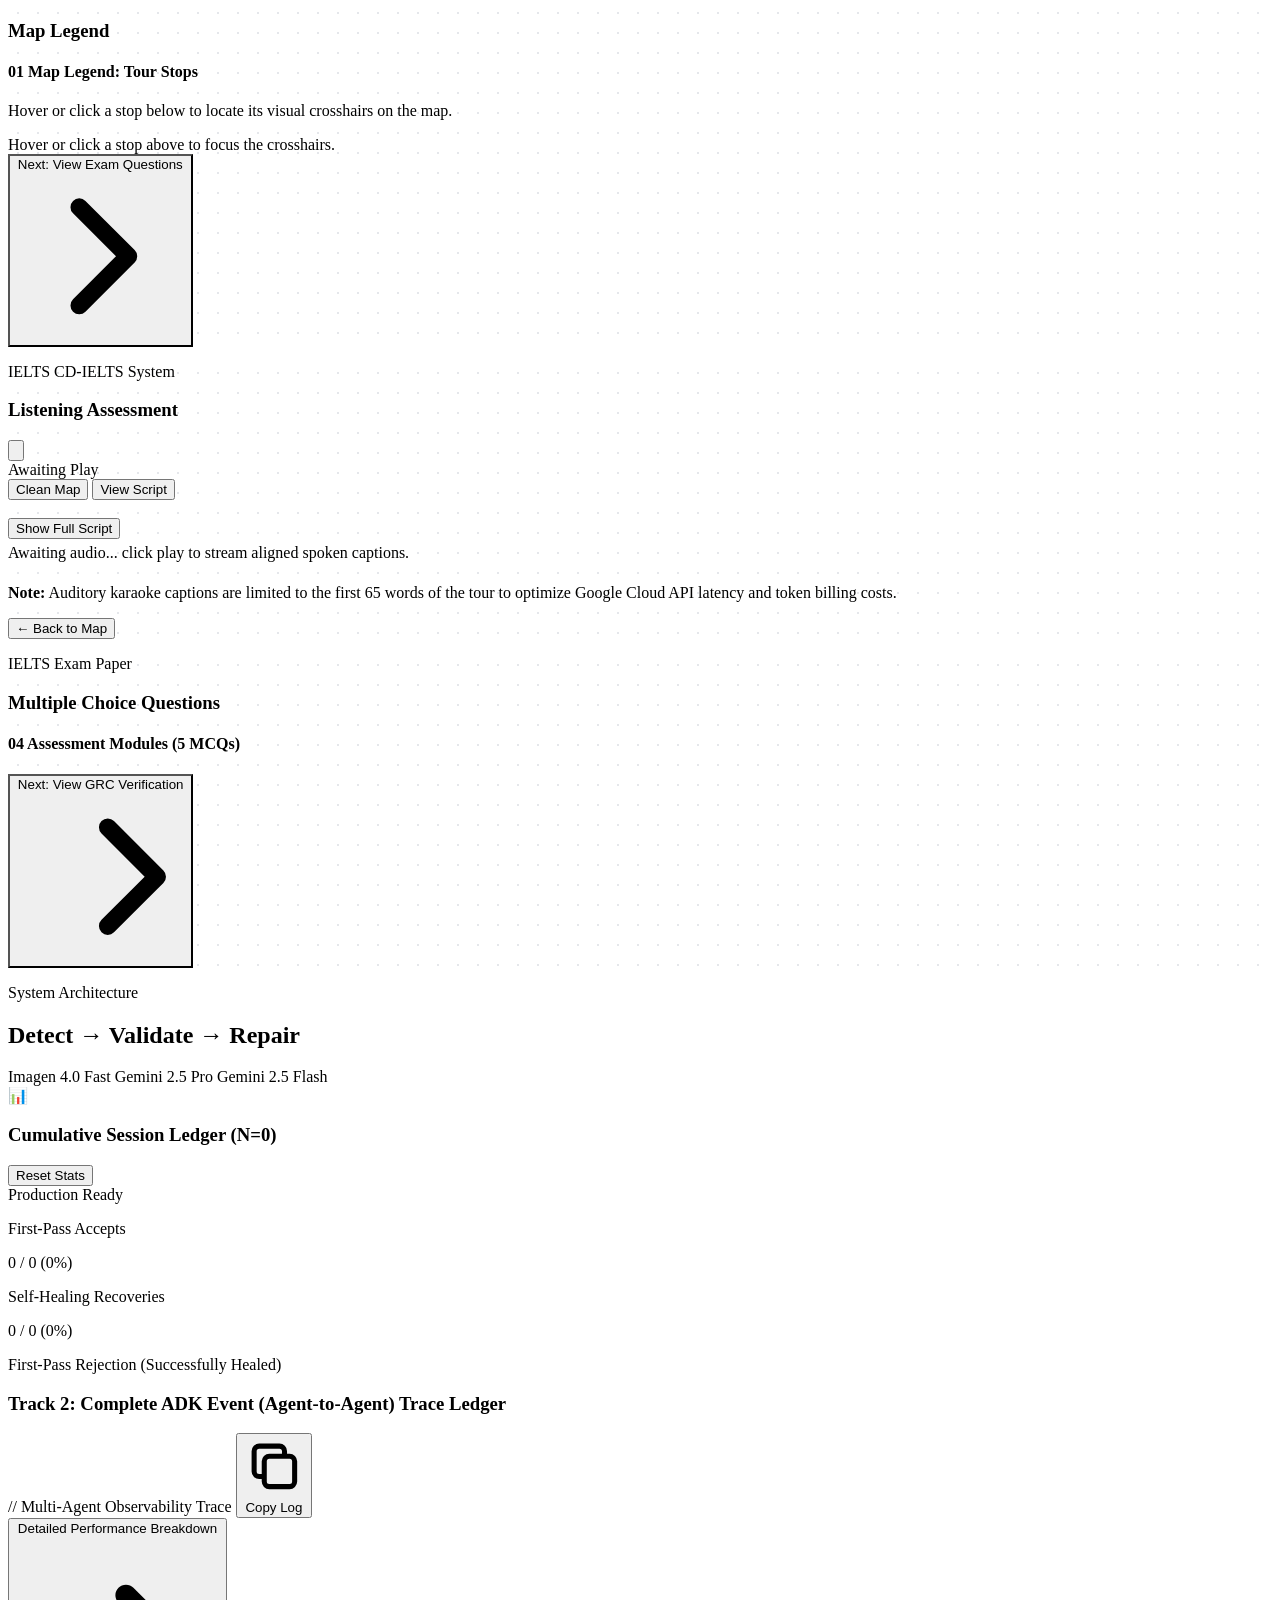
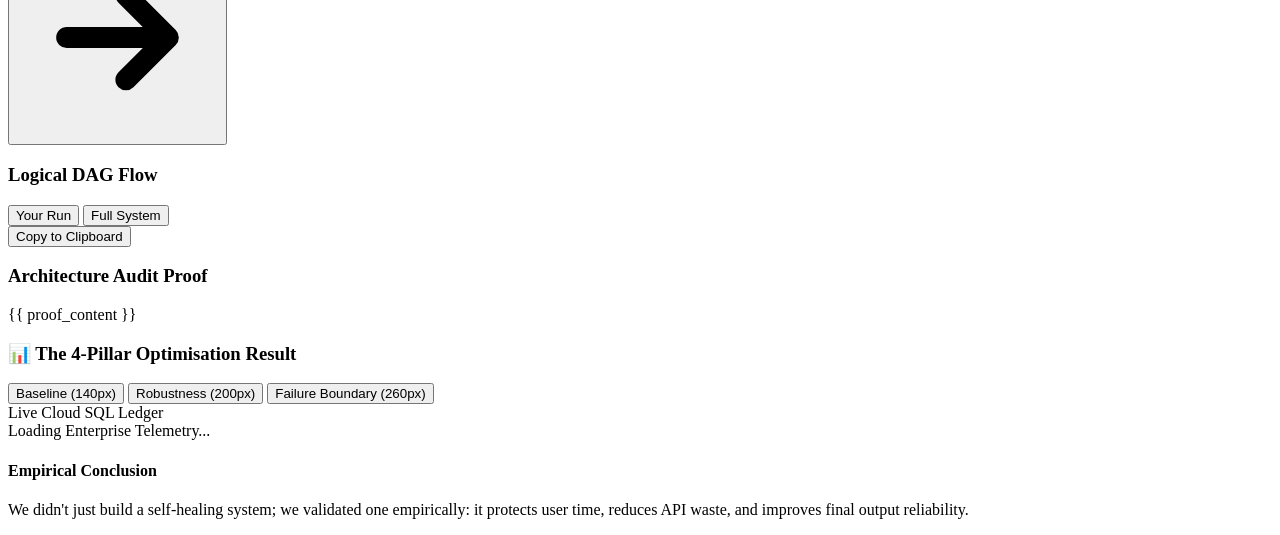
==== commit b8f6ddfd: "feat: complete RALE Architect Track 2 optimization suite - Implemented multi-agent ADK orchestration" ====
--- a/templates/index.html
+++ b/templates/index.html
@@ -15,36 +15,36 @@
     <!-- HUD GLOWING HEADER -->
     <header class="p-6 border-b border-slate-800 bg-[#091124] backdrop-blur-md flex flex-col lg:flex-row justify-between items-center gap-4 z-50 relative shadow-2xl">
         <div class="flex items-center gap-4">
-            <div class="w-10 h-10 rounded-xl bg-gradient-to-tr from-teal-500 to-emerald-500 flex items-center justify-center shadow-lg shadow-teal-500/20">
-                <svg class="w-6 h-6 text-slate-950" fill="none" viewBox="0 0 24 24" stroke="currentColor" stroke-width="3"><path stroke-linecap="round" stroke-linejoin="round" d="M19 11H5m14 0a2 2 0 012 2v6a2 2 0 01-2 2H5a2 2 0 01-2-2v-6a2 2 0 012-2m14 0V9a2 2 0 00-2-2M5 11V9a2 2 0 012-2m0 0V5a2 2 0 012-2h6a2 2 0 012 2v2M7 7h10"></path></svg>
-            </div>
             <div>
-                <h1 class="text-2xl font-black tracking-tighter text-white uppercase">RALE ARCHITECT <span class="text-teal-500 italic lowercase text-sm font-bold">powered by Skyonomy</span></h1>
+                <h1 class="text-2xl font-black tracking-tighter text-white uppercase">RALE <span class="text-white text-sm font-bold ml-2 tracking-normal">powered by <span class="text-sky-400 uppercase">SKY</span><span class="text-white uppercase">ONOMY</span></span></h1>
                 <p class="text-[10px] text-slate-400 font-bold uppercase tracking-widest flex items-center gap-2">
                     Horizontal Multimodal Validation Framework
-                    <span class="bg-blue-600/20 text-blue-400 px-2 py-0.5 rounded-full border border-blue-600/30 font-black uppercase tracking-tighter">ADK, ADK FunctionTool & ADK Event Native</span>
+                    <span class="bg-blue-600/20 text-blue-400 px-2 py-0.5 border border-blue-600/30 font-black uppercase tracking-tighter">ADK, ADK FunctionTool & ADK Event Native</span>
                 </p>
             </div>
         </div>
 
         <!-- TABS FOR STANDALONE FOUR-PAGE OBSERVABILITY ARCHITECTURE -->
-        <div id="viewTabs" class="flex bg-slate-900 p-1 rounded-xl border border-slate-800">
-            <button id="tabProduct" class="px-5 py-2 rounded-lg text-xs font-black uppercase tracking-widest transition-all bg-teal-500 text-slate-950 shadow-lg">Command Center</button>
-            <button id="tabMap" class="px-5 py-2 rounded-lg text-xs font-black uppercase tracking-widest transition-all text-slate-400 hover:text-white">Interactive Map</button>
-            <button id="tabExam" class="px-5 py-2 rounded-lg text-xs font-black uppercase tracking-widest transition-all text-slate-400 hover:text-white">Candidate Exam</button>
-            <button id="tabArchitecture" class="relative px-5 py-2 rounded-lg text-xs font-black uppercase tracking-widest transition-all text-slate-400 hover:text-white">
-                System Diagnostics
+        <div id="viewTabs" class="flex bg-slate-900 p-1 border border-slate-800">
+            <button id="tabProduct" class="px-5 py-2 text-xs font-black uppercase tracking-widest transition-all bg-teal-500 text-slate-950 shadow-lg">Command Center</button>
+            <button id="tabMap" class="px-5 py-2 text-xs font-black uppercase tracking-widest transition-all text-slate-400 hover:text-white">Interactive Map</button>
+            <button id="tabExam" class="px-5 py-2 text-xs font-black uppercase tracking-widest transition-all text-slate-400 hover:text-white">Candidate Exam</button>
+            <button id="tabArchitecture" class="relative px-5 py-2 text-xs font-black uppercase tracking-widest transition-all text-slate-400 hover:text-white">
                 <span id="archPulse" class="hidden absolute -top-1 -right-1 flex h-2 w-2">
-                    <span class="animate-ping absolute inline-flex h-full w-full rounded-full bg-rose-400 opacity-75"></span>
-                    <span class="relative inline-flex rounded-full h-2 w-2 bg-rose-500"></span>
+                    <span class="animate-ping absolute inline-flex h-full w-full bg-teal-400 opacity-75"></span>
+                    <span class="relative inline-flex h-2 w-2 bg-teal-500"></span>
                 </span>
+                Architecture
             </button>
-        </div>
+            <button id="tabAudit" class="px-5 py-2 text-xs font-black uppercase tracking-widest transition-all text-slate-400 hover:text-white border-l border-slate-800">
+                Enterprise Audit
+            </button>
+            </div>
 
         <div id="headerActions" class="flex gap-4 items-center">
             <span id="totalLatencyDisplay" class="text-slate-500 font-mono text-xs font-black uppercase tracking-wider"></span>
             <span id="totalLatency" class="hidden"></span>
-            <button id="resetBtn" class="hidden text-slate-400 hover:text-white text-xs font-black uppercase tracking-widest border border-slate-700 px-4 py-2 rounded-lg transition-all">New Session</button>
+            <button id="resetBtn" class="text-slate-400 hover:text-white text-xs font-black uppercase tracking-widest border border-slate-700 px-4 py-2 transition-all cursor-pointer">New Session</button>
         </div>
     </header>
 
@@ -54,11 +54,45 @@
         <!-- PAGE 1: COMMAND CENTER (Transformational Observatory Dashboard) -->
         <div id="productView" class="grid grid-cols-1 lg:grid-cols-12 gap-8 animate__animated animate__fadeIn max-w-[1600px] mx-auto">
             
-            <!-- COLUMN 1: CONTROL DECK (Initially centered, col-span-12) -->
-            <div id="leftSidebar" class="col-span-12 max-w-4xl mx-auto w-full space-y-8 flex flex-col transition-all duration-500">
+            <!-- COLUMN 0: MISSION THESIS SIDEBAR (Static Project Context) -->
+            <div id="narrativeSidebar" class="col-span-12 lg:col-span-3 space-y-6">
+                <div class="bg-[#091124]/60 border border-slate-800 p-6 shadow-2xl space-y-6">
+                    <div>
+                        <h2 class="text-[10px] font-black tracking-[0.2em] text-teal-400 uppercase mb-3">// MISSION THESIS</h2>
+                        <p class="text-xs text-slate-300 font-bold leading-relaxed">
+                            RALE Architect solves the "Multimodal Drift" problem in generative AI using a self-healing DAG.
+                        </p>
+                    </div>
+
+                    <div class="space-y-4">
+                        <div class="space-y-1">
+                            <h3 class="text-[9px] font-black text-teal-500 uppercase tracking-widest">01. RELIABILITY</h3>
+                            <p class="text-[10px] text-slate-400 leading-snug">Deterministic Python math (The Auditor) intercepts and rejects hallucinated or colliding coordinates.</p>
+                        </div>
+                        <div class="space-y-1">
+                            <h3 class="text-[9px] font-black text-teal-500 uppercase tracking-widest">02. SELF-HEALING</h3>
+                            <p class="text-[10px] text-slate-400 leading-snug">Rejected runs are escalated to the Playwright (Gemini Pro) for high-reasoning spatial repair.</p>
+                        </div>
+                        <div class="space-y-1">
+                            <h3 class="text-[9px] font-black text-teal-500 uppercase tracking-widest">03. EFFICIENCY</h3>
+                            <p class="text-[10px] text-slate-400 leading-snug">Dynamic tiering uses Flash for 90% of tasks, reducing costs by ~18% vs monolithic architectures.</p>
+                        </div>
+                    </div>
+
+                    <div class="pt-4 border-t border-slate-800">
+                        <div class="bg-teal-500/10 border border-teal-500/20 p-3 rounded">
+                            <p class="text-xs text-teal-400 font-black uppercase mb-1">Demo Tip:</p>
+                            <p class="text-[10px] text-slate-400 italic leading-tight">Enable "Spatial Stress Mode" to force a failure and watch the Playwright agent live-repair the map.</p>
+                        </div>
+                    </div>
+                </div>
+            </div>
+
+            <!-- COLUMN 1: CONTROL DECK (Initially col-span-9) -->
+            <div id="leftSidebar" class="col-span-12 lg:col-span-9 space-y-8 flex flex-col transition-all duration-500">
                 <div class="space-y-3 text-center">
-                    <div class="inline-flex items-center gap-2 bg-teal-500/10 text-teal-400 px-3.5 py-1.5 rounded-full border border-teal-500/20 text-[10px] font-black uppercase tracking-widest mb-1">
-                        <span class="w-2 h-2 rounded-full bg-teal-500 animate-pulse"></span>
+                    <div class="inline-flex items-center gap-2 bg-teal-500/10 text-teal-400 px-3.5 py-1.5 border border-teal-500/20 text-[10px] font-black uppercase tracking-widest mb-1">
+                        <span class="w-2 h-2 bg-teal-500 animate-pulse"></span>
                         Simulation Setup Center
                     </div>
                     <h2 class="text-2xl font-black tracking-[0.25em] text-white uppercase">STAGE 01: SIMULATION ARCHITECTURE</h2>
@@ -67,10 +101,10 @@
                     </p>
                 </div>
 
-                <div class="bg-[#091124]/90 backdrop-blur-md border border-slate-800 p-8 rounded-3xl shadow-2xl grid grid-cols-1 md:grid-cols-2 gap-8 relative overflow-hidden group hover:border-slate-700/60 transition-all duration-300">
+                <div class="bg-[#091124]/90 backdrop-blur-md border border-slate-800 p-8 shadow-2xl grid grid-cols-1 md:grid-cols-2 gap-8 relative overflow-hidden group hover:border-slate-700/60 transition-all duration-300">
                     <!-- Subtle background decorative glows -->
-                    <div class="absolute -right-20 -top-20 w-80 h-80 bg-teal-500/5 rounded-full blur-3xl group-hover:bg-teal-500/10 transition-all duration-500 pointer-events-none"></div>
-                    <div class="absolute -left-20 -bottom-20 w-80 h-80 bg-blue-500/5 rounded-full blur-3xl group-hover:bg-blue-500/10 transition-all duration-500 pointer-events-none"></div>
+                    <div class="absolute -right-20 -top-20 w-80 h-80 bg-teal-500/5 blur-3xl group-hover:bg-teal-500/10 transition-all duration-500 pointer-events-none"></div>
+                    <div class="absolute -left-20 -bottom-20 w-80 h-80 bg-blue-500/5 blur-3xl group-hover:bg-blue-500/10 transition-all duration-500 pointer-events-none"></div>
 
                     <!-- Left Column: Scenario Theme Selection -->
                     <div class="space-y-4 flex flex-col justify-between relative z-10">
@@ -80,11 +114,11 @@
                             </label>
 
                             <!-- Option A: Predefined Theme -->
-                            <div id="optionPredefinedCard" class="p-4 bg-slate-950 border-2 border-teal-500/80 rounded-2xl cursor-pointer transition-all duration-300 relative group flex flex-col gap-3">
+                            <div id="optionPredefinedCard" class="p-4 bg-slate-950 border-2 border-teal-500/80 cursor-pointer transition-all duration-300 relative group flex flex-col gap-3">
                                 <label class="flex items-start gap-3 cursor-pointer select-none">
                                     <div class="relative flex items-center justify-center mt-0.5">
-                                        <input type="radio" name="scenarioType" value="predefined" checked class="peer appearance-none w-4 h-4 border-2 border-slate-700 rounded-full checked:border-teal-500 checked:bg-teal-500 transition-all cursor-pointer">
-                                        <span class="absolute w-1.5 h-1.5 rounded-full bg-slate-950 opacity-0 peer-checked:opacity-100 pointer-events-none"></span>
+                                        <input type="radio" name="scenarioType" value="predefined" checked class="peer appearance-none w-4 h-4 border-2 border-slate-700 checked:border-teal-500 checked:bg-teal-500 transition-all cursor-pointer">
+                                        <span class="absolute w-1.5 h-1.5 bg-slate-950 opacity-0 peer-checked:opacity-100 pointer-events-none"></span>
                                     </div>
                                     <div>
                                         <span class="text-xs font-black uppercase text-slate-200 tracking-wider group-hover:text-teal-400 transition-colors">Predefined Environment Theme</span>
@@ -93,7 +127,7 @@
                                 </label>
 
                                 <div class="relative pl-7" onclick="event.stopPropagation();">
-                                    <select id="scenarioSelect" class="w-full bg-slate-900 border border-slate-800 text-white px-3.5 py-3 rounded-xl outline-none focus:ring-2 focus:ring-teal-500 font-bold text-xs cursor-pointer transition-all hover:border-slate-700 appearance-none">
+                                    <select id="scenarioSelect" class="w-full bg-slate-900 border border-slate-800 text-white px-3.5 py-3 outline-none focus:ring-2 focus:ring-teal-500 font-bold text-xs cursor-pointer transition-all hover:border-slate-700 appearance-none">
                                         <option value="A Family-Friendly Theme Park Resort">Theme Park Resort (Default)</option>
                                         <option value="A Vibrant Tropical Wildlife Zoo">Wildlife Zoo</option>
                                         <option value="A Lush City Botanical Garden">Botanical Garden</option>
@@ -107,11 +141,11 @@
                             </div>
 
                             <!-- Option B: Custom Scenario Prompt -->
-                            <div id="optionCustomCard" class="p-4 bg-slate-950/40 border border-slate-850 rounded-2xl cursor-pointer transition-all duration-300 relative group opacity-50 flex flex-col gap-3 hover:border-slate-700/60">
+                            <div id="optionCustomCard" class="p-4 bg-slate-950/40 border border-slate-850 cursor-pointer transition-all duration-300 relative group opacity-50 flex flex-col gap-3 hover:border-slate-700/60">
                                 <label class="flex items-start gap-3 cursor-pointer select-none">
                                     <div class="relative flex items-center justify-center mt-0.5">
-                                        <input type="radio" name="scenarioType" value="custom" class="peer appearance-none w-4 h-4 border-2 border-slate-700 rounded-full checked:border-teal-500 checked:bg-teal-500 transition-all cursor-pointer">
-                                        <span class="absolute w-1.5 h-1.5 rounded-full bg-slate-950 opacity-0 peer-checked:opacity-100 pointer-events-none"></span>
+                                        <input type="radio" name="scenarioType" value="custom" class="peer appearance-none w-4 h-4 border-2 border-slate-700 checked:border-teal-500 checked:bg-teal-500 transition-all cursor-pointer">
+                                        <span class="absolute w-1.5 h-1.5 bg-slate-950 opacity-0 peer-checked:opacity-100 pointer-events-none"></span>
                                     </div>
                                     <div>
                                         <span class="text-xs font-black uppercase text-slate-200 tracking-wider group-hover:text-teal-400 transition-colors">Describe Custom Scenario</span>
@@ -120,7 +154,7 @@
                                 </label>
 
                                 <div class="relative pl-7" onclick="event.stopPropagation();">
-                                    <textarea id="customScenarioInput" rows="2" disabled class="w-full bg-slate-900 border border-slate-800 text-white px-3.5 py-3 rounded-xl outline-none focus:ring-2 focus:ring-teal-500 font-bold text-xs placeholder:text-slate-700 transition-all resize-none opacity-50" placeholder="e.g., A Futuristic Space Colony Center with modular landing bays and glass domes..."></textarea>
+                                    <textarea id="customScenarioInput" rows="2" disabled class="w-full bg-slate-900 border border-slate-800 text-white px-3.5 py-3 outline-none focus:ring-2 focus:ring-teal-500 font-bold text-xs placeholder:text-slate-700 transition-all resize-none opacity-50" placeholder="e.g., A Futuristic Space Colony Center with modular landing bays and glass domes..."></textarea>
                                 </div>
                             </div>
                         </div>
@@ -143,10 +177,10 @@
                             </label>
 
                             <!-- Spatial Stress Mode -->
-                            <div class="p-4 bg-slate-950/60 border border-slate-850 rounded-2xl hover:border-slate-800 hover:bg-slate-950 transition-all duration-200">
+                            <div class="p-4 bg-slate-950/60 border border-slate-850 hover:border-slate-800 hover:bg-slate-950 transition-all duration-200">
                                 <label class="flex items-start gap-3 cursor-pointer group">
                                     <div class="relative flex items-center justify-center mt-0.5">
-                                        <input type="checkbox" id="stressTestToggle" class="peer appearance-none w-4 h-4 border-2 border-slate-700 rounded bg-slate-950 checked:bg-teal-500 checked:border-teal-500 transition-all cursor-pointer">
+                                        <input type="checkbox" id="stressTestToggle" class="peer appearance-none w-4 h-4 border-2 border-slate-700 bg-slate-950 checked:bg-teal-500 checked:border-teal-500 transition-all cursor-pointer">
                                         <svg class="absolute w-2.5 h-2.5 text-slate-950 opacity-0 peer-checked:opacity-100 pointer-events-none" fill="none" viewBox="0 0 24 24" stroke="currentColor" stroke-width="4"><path stroke-linecap="round" stroke-linejoin="round" d="M5 13l4 4L19 7"></path></svg>
                                     </div>
                                     <div>
@@ -157,10 +191,10 @@
                             </div>
 
                             <!-- Demo Fast-Forward -->
-                            <div id="fastForwardContainer" class="p-4 bg-slate-950/60 border border-slate-850 rounded-2xl hover:border-slate-800 hover:bg-slate-950 transition-all duration-200">
+                            <div id="fastForwardContainer" class="p-4 bg-slate-950/60 border border-slate-850 hover:border-slate-800 hover:bg-slate-950 transition-all duration-200">
                                 <label class="flex items-start gap-3 cursor-pointer group">
                                     <div class="relative flex items-center justify-center mt-0.5">
-                                        <input type="checkbox" id="fastForwardToggle" class="peer appearance-none w-4 h-4 border-2 border-slate-700 rounded bg-slate-950 checked:bg-teal-500 checked:border-teal-500 transition-all cursor-pointer">
+                                        <input type="checkbox" id="fastForwardToggle" class="peer appearance-none w-4 h-4 border-2 border-slate-700 bg-slate-950 checked:bg-teal-500 checked:border-teal-500 transition-all cursor-pointer">
                                         <svg class="absolute w-2.5 h-2.5 text-slate-950 opacity-0 peer-checked:opacity-100 pointer-events-none" fill="none" viewBox="0 0 24 24" stroke="currentColor" stroke-width="4"><path stroke-linecap="round" stroke-linejoin="round" d="M5 13l4 4L19 7"></path></svg>
                                     </div>
                                     <div>
@@ -173,7 +207,7 @@
 
                         <!-- Initiate Button -->
                         <div class="relative">
-                            <button id="processBtn" class="w-full bg-gradient-to-r from-teal-500 to-emerald-500 hover:from-teal-400 hover:to-emerald-400 text-slate-950 font-black py-4 rounded-2xl uppercase tracking-[0.25em] transition-all shadow-xl text-sm border-b-4 border-teal-950 active:border-b-0 active:translate-y-0.5 flex items-center justify-center gap-2 cursor-pointer">
+                            <button id="processBtn" class="w-full bg-gradient-to-r from-teal-500 to-emerald-500 hover:from-teal-400 hover:to-emerald-400 text-slate-950 font-black py-4 uppercase tracking-[0.25em] transition-all shadow-xl text-sm border-b-4 border-teal-950 active:border-b-0 active:translate-y-0.5 flex items-center justify-center gap-2 cursor-pointer">
                                 <svg class="w-4 h-4 fill-none animate-spin hidden" id="btnSpinner" viewBox="0 0 24 24"><circle class="opacity-25" cx="12" cy="12" r="10" stroke="currentColor" stroke-width="4"></circle><path class="opacity-75" fill="currentColor" d="M4 12a8 8 0 018-8V0C5.373 0 0 5.373 0 12h4zm2 5.291A7.962 7.962 0 014 12H0c0 3.042 1.135 5.824 3 7.938l3-2.647z"></path></svg>
                                 <span>Initiate Agent DAG</span>
                             </button>
@@ -182,16 +216,16 @@
                 </div>
             </div>
 
-            <!-- COLUMN 2: ACTIVE ADK TRACE TERMINAL CENTERPIECE (Initially hidden, 8/12 cols when active) -->
-            <div id="centerWorkspace" class="hidden lg:col-span-8 space-y-6">
+            <!-- COLUMN 2: ACTIVE ADK TRACE TERMINAL CENTERPIECE (Initially hidden, 6/12 cols when active) -->
+            <div id="centerWorkspace" class="hidden lg:col-span-6 space-y-6">
                 <div class="space-y-2">
                     <h2 class="text-xs font-black tracking-[0.2em] text-teal-400 uppercase">// SECTION 02: ACTIVE ADK TRACE TERMINAL</h2>
                 </div>
 
-                <div class="bg-[#091124] border border-slate-800 rounded-2xl overflow-hidden shadow-2xl flex-1 flex flex-col h-[550px] transition-all duration-300">
+                <div class="bg-[#091124] border border-slate-800 overflow-hidden shadow-2xl flex-1 flex flex-col h-[550px] transition-all duration-300">
                     <div class="p-3 border-b border-slate-800 bg-slate-900/80 flex justify-between items-center">
                         <h3 class="text-[9px] font-black uppercase tracking-widest text-slate-400 flex items-center gap-1.5">
-                            <span class="w-1.5 h-1.5 bg-blue-500 rounded-full animate-pulse"></span>
+                            <span class="w-1.5 h-1.5 bg-blue-500 animate-pulse"></span>
                             Active ADK Trace Terminal
                         </h3>
                         <div class="flex items-center gap-4">
@@ -202,7 +236,7 @@
                     <!-- CINEMATIC STATUS HUD CARD -->
                     <div id="cinematicStepHud" class="bg-slate-950/80 border-b border-slate-800 px-5 py-4 flex flex-col justify-center min-h-[70px] transition-all duration-300">
                         <div class="text-[8px] font-extrabold uppercase tracking-[0.2em] text-teal-500 mb-1 flex items-center gap-2">
-                            <span class="inline-block w-2 h-2 rounded-full bg-teal-500 animate-ping"></span>
+                            <span class="inline-block w-2 h-2 bg-teal-500 animate-ping"></span>
                             <span>System Status</span>
                         </div>
                         <div id="cinematicStepTitle" class="text-xs font-black uppercase tracking-wide text-slate-300">// AWAITING INITIATION</div>
@@ -226,7 +260,7 @@
                             <span class="text-[7px] font-black tracking-widest text-slate-500 uppercase block">Assessment</span>
                             <p id="sumMCQs" class="text-[10px] font-black text-teal-400 uppercase">0 MCQs</p>
                         </div>
-                        <div class="space-y-0.5 border-l border-slate-800 bg-teal-500/10 p-1 rounded border border-teal-500/20">
+                        <div class="space-y-0.5 border-l border-slate-800 bg-teal-500/10 p-1 border border-teal-500/20">
                             <span class="text-[6px] font-black tracking-widest text-teal-400 uppercase block">Artifact</span>
                             <p id="sumStatus" class="text-[8px] font-black text-white uppercase tracking-wider">AWAITING</p>
                         </div>
@@ -238,17 +272,17 @@
                 </div>
             </div>
 
-            <!-- COLUMN 3: OBSERVABILITY AGENT FLEET STATUS (Initially hidden, 4/12 cols when active) -->
-            <div id="rightSidebar" class="hidden lg:col-span-4 flex flex-col space-y-6">
+            <!-- COLUMN 3: OBSERVABILITY AGENT FLEET STATUS (Initially hidden, 3/12 cols when active) -->
+            <div id="rightSidebar" class="hidden lg:col-span-3 flex flex-col space-y-6">
                 <div class="space-y-2">
                     <h2 class="text-xs font-black tracking-[0.2em] text-teal-400 uppercase">// SECTION 03: AGENT OBSERVABILITY</h2>
                 </div>
 
-                <div class="bg-[#091124] border border-slate-800 p-5 rounded-2xl shadow-2xl space-y-3.5 flex-1 flex flex-col justify-between">
+                <div class="bg-[#091124] border border-slate-800 p-5 shadow-2xl space-y-3.5 flex-1 flex flex-col justify-between">
                     <h3 class="text-[10px] font-black uppercase tracking-[0.1em] text-teal-500 mb-1 block">Active ADK Agent Fleet Status</h3>
                     
                     <!-- 1. Artist Agent -->
-                    <div id="agentCardArtist" class="agent-card border border-slate-800/80 bg-slate-950/40 p-3 rounded-xl flex justify-between items-center transition-all duration-300">
+                    <div id="agentCardArtist" class="agent-card border border-slate-800/80 bg-slate-950/40 p-3 flex justify-between items-center transition-all duration-300">
                         <div class="flex items-center gap-3">
                             <span class="text-xl">🎨</span>
                             <div>
@@ -256,11 +290,11 @@
                                 <p class="text-[8px] text-slate-500 uppercase font-mono">Tier: Imagen 4.0 Fast</p>
                             </div>
                         </div>
-                        <span class="agent-status text-[8px] bg-slate-800 text-slate-400 px-2.5 py-1 rounded font-black h-5 flex items-center justify-center text-center flex-shrink-0 min-w-[55px]">IDLE</span>
+                        <span class="agent-status text-[8px] bg-slate-800 text-slate-400 px-2.5 py-1 font-black h-5 flex items-center justify-center text-center flex-shrink-0 min-w-[55px]">IDLE</span>
                     </div>
 
                     <!-- 2. Miner Agent -->
-                    <div id="agentCardMiner" class="agent-card border border-slate-800/80 bg-slate-950/40 p-3 rounded-xl flex justify-between items-center transition-all duration-300">
+                    <div id="agentCardMiner" class="agent-card border border-slate-800/80 bg-slate-950/40 p-3 flex justify-between items-center transition-all duration-300">
                         <div class="flex items-center gap-3">
                             <span class="text-xl">🔍</span>
                             <div>
@@ -268,11 +302,11 @@
                                 <p class="text-[8px] text-teal-500/80 uppercase font-mono font-bold">Tier: Economy (Flash 2.5)</p>
                             </div>
                         </div>
-                        <span class="agent-status text-[8px] bg-slate-800 text-slate-400 px-2.5 py-1 rounded font-black h-5 flex items-center justify-center text-center flex-shrink-0 min-w-[55px]">IDLE</span>
+                        <span class="agent-status text-[8px] bg-slate-800 text-slate-400 px-2.5 py-1 font-black h-5 flex items-center justify-center text-center flex-shrink-0 min-w-[55px]">IDLE</span>
                     </div>
 
                     <!-- 3. Auditor Node -->
-                    <div id="agentCardAuditor" class="agent-card border border-slate-800/80 bg-slate-950/40 p-3 rounded-xl flex justify-between items-center transition-all duration-300">
+                    <div id="agentCardAuditor" class="agent-card border border-slate-800/80 bg-slate-950/40 p-3 flex justify-between items-center transition-all duration-300">
                         <div class="flex items-center gap-3">
                             <span class="text-xl">⚖️</span>
                             <div>
@@ -280,11 +314,11 @@
                                 <p class="text-[8px] text-slate-500 uppercase font-mono">Tier: Deterministic Math Python</p>
                             </div>
                         </div>
-                        <span class="agent-status text-[8px] bg-slate-800 text-slate-400 px-2.5 py-1 rounded font-black h-5 flex items-center justify-center text-center flex-shrink-0 min-w-[55px]">IDLE</span>
+                        <span class="agent-status text-[8px] bg-slate-800 text-slate-400 px-2.5 py-1 font-black h-5 flex items-center justify-center text-center flex-shrink-0 min-w-[55px]">IDLE</span>
                     </div>
 
                     <!-- 4. Playwright Agent -->
-                    <div id="agentCardPlaywright" class="agent-card border border-slate-800/80 bg-slate-950/40 p-3 rounded-xl flex justify-between items-center transition-all duration-300">
+                    <div id="agentCardPlaywright" class="agent-card border border-slate-800/80 bg-slate-950/40 p-3 flex justify-between items-center transition-all duration-300">
                         <div class="flex items-center gap-3">
                             <span class="text-xl">🛠️</span>
                             <div>
@@ -292,11 +326,11 @@
                                 <p class="text-[8px] text-amber-500/80 uppercase font-mono font-bold">Tier: Escalated (Pro 2.5)</p>
                             </div>
                         </div>
-                        <span class="agent-status text-[8px] bg-slate-800 text-slate-400 px-2.5 py-1 rounded font-black h-5 flex items-center justify-center text-center flex-shrink-0 min-w-[55px]">IDLE</span>
+                        <span class="agent-status text-[8px] bg-slate-800 text-slate-400 px-2.5 py-1 font-black h-5 flex items-center justify-center text-center flex-shrink-0 min-w-[55px]">IDLE</span>
                     </div>
 
                     <!-- 5. Specialist Agent -->
-                    <div id="agentCardSpecialist" class="agent-card border border-slate-800/80 bg-slate-950/40 p-3 rounded-xl flex justify-between items-center transition-all duration-300">
+                    <div id="agentCardSpecialist" class="agent-card border border-slate-800/80 bg-slate-950/40 p-3 flex justify-between items-center transition-all duration-300">
                         <div class="flex items-center gap-3">
                             <span class="text-xl">✍️</span>
                             <div>
@@ -304,11 +338,11 @@
                                 <p class="text-[8px] text-slate-500 uppercase font-mono">Tier: Fast (Flash 2.5)</p>
                             </div>
                         </div>
-                        <span class="agent-status text-[8px] bg-slate-800 text-slate-400 px-2.5 py-1 rounded font-black h-5 flex items-center justify-center text-center flex-shrink-0 min-w-[55px]">IDLE</span>
+                        <span class="agent-status text-[8px] bg-slate-800 text-slate-400 px-2.5 py-1 font-black h-5 flex items-center justify-center text-center flex-shrink-0 min-w-[55px]">IDLE</span>
                     </div>
 
                     <!-- 6. Review Agent (MQA Node) -->
-                    <div id="agentCardReviewer" class="agent-card border border-slate-800/80 bg-slate-950/40 p-3 rounded-xl flex justify-between items-center transition-all duration-300">
+                    <div id="agentCardReviewer" class="agent-card border border-slate-800/80 bg-slate-950/40 p-3 flex justify-between items-center transition-all duration-300">
                         <div class="flex items-center gap-3">
                             <span class="text-xl">👁️</span>
                             <div>
@@ -316,7 +350,7 @@
                                 <p class="text-[8px] text-teal-500/80 uppercase font-mono font-bold">Tier: Multimodal (Flash 2.5)</p>
                             </div>
                         </div>
-                        <span class="agent-status text-[8px] bg-slate-800 text-slate-400 px-2.5 py-1 rounded font-black h-5 flex items-center justify-center text-center flex-shrink-0 min-w-[55px]">IDLE</span>
+                        <span class="agent-status text-[8px] bg-slate-800 text-slate-400 px-2.5 py-1 font-black h-5 flex items-center justify-center text-center flex-shrink-0 min-w-[55px]">IDLE</span>
                     </div>
                 </div>
             </div>
@@ -328,33 +362,29 @@
             <!-- STEP 2A: MAP & LANDMARK INSPECTION (Widescreen layout) -->
             <div id="completionMapView" class="grid grid-cols-1 lg:grid-cols-12 gap-8 items-stretch">
                 <!-- Left Column: Enlarged Map Canvas (8/12 cols) -->
-                <div class="lg:col-span-8 bg-[#091124] border border-slate-800 p-6 rounded-3xl shadow-2xl flex flex-col justify-between min-h-[600px]">
+                <div class="lg:col-span-8 bg-[#091124] border border-slate-800 p-6 shadow-2xl flex flex-col justify-between min-h-[600px]">
                     <div class="flex justify-between items-center border-b border-slate-800 pb-3 mb-4">
                         <div class="flex items-center gap-2.5">
                             <span class="text-xl">🗺️</span>
                             <div>
-                                <h3 id="theaterTitle" class="text-base font-black uppercase text-white tracking-wider">A Family-Friendly Theme Park Resort</h3>
-                                <p class="text-[9px] text-teal-400 font-mono uppercase tracking-widest">// Phase 2: Bounded Geometry Map Inspection</p>
-                            </div>
-                        </div>
-                        <div class="flex items-center bg-slate-950 rounded-full p-1 border border-slate-800 shadow-md">
-                            <button id="viewStudent" class="px-4 py-1.5 rounded-full text-[10px] font-black transition-all bg-emerald-500 text-slate-950">STUDENT MODE</button>
-                            <button id="viewAgent" class="px-4 py-1.5 rounded-full text-[10px] font-black transition-all text-slate-400 hover:text-white">AGENT MODE</button>
-                        </div>
-                    </div>
-
-                    <div class="paper-texture p-4 rounded-2xl shadow-2xl border-2 border-slate-950 flex-1 flex items-center justify-center bg-white/5 relative">
-                        <div id="imageAuditContainer" class="relative w-full aspect-square max-h-[65vh] bg-white rounded-xl overflow-hidden shadow-2xl border-4 border-slate-950 transition-all duration-300">
+                                <h3 id="theaterTitle" class="text-lg font-black uppercase text-white tracking-wider">A Family-Friendly Theme Park Resort</h3>
+                                <p class="text-xs text-teal-400 font-mono uppercase tracking-widest">// Phase 2: Bounded Geometry Map Inspection</p>
+                            </div>
+                        </div>
+                    </div>
+
+                    <div class="paper-texture p-4 shadow-2xl border-2 border-slate-950 flex-1 flex items-center justify-center bg-white/5 relative">
+                        <div id="imageAuditContainer" class="relative w-full aspect-square max-h-[65vh] bg-white overflow-hidden shadow-2xl border-4 border-slate-950 transition-all duration-300">
                             <div id="scanner" class="scanner-line"></div>
                             <img id="theaterImg" src="" class="absolute top-0 left-0 w-full h-full object-contain transition-all duration-500">
                             
                             <!-- CENTER COORDINATE RING -->
-                            <div id="spatialGhost" class="absolute bg-rose-500/20 border-2 border-rose-500 rounded-full w-24 h-24 pointer-events-none opacity-0 transition-all duration-300 z-40 transform -translate-x-1/2 -translate-y-1/2 flex items-center justify-center shadow-[0_0_25px_rgba(244,63,94,0.75)]">
+                            <div id="spatialGhost" class="absolute bg-rose-500/20 border-2 border-rose-500 w-24 h-24 rounded-full pointer-events-none opacity-0 transition-all duration-300 z-40 transform -translate-x-1/2 -translate-y-1/2 flex items-center justify-center shadow-[0_0_25px_rgba(244,63,94,0.75)]">
                                  <div class="w-full h-full animate-ping bg-rose-500/30 rounded-full"></div>
                             </div>
                             
                             <!-- PERMANENT CARTOGRAPHIC HUD COMPASS -->
-                            <div class="absolute top-4 right-4 z-40 w-14 h-16 bg-slate-950/80 border border-slate-800 rounded-xl p-1 flex items-center justify-center shadow-lg backdrop-blur-sm">
+                            <div class="absolute top-4 right-4 z-40 w-14 h-16 bg-slate-950/80 border border-slate-800 p-1 flex items-center justify-center shadow-lg backdrop-blur-sm">
                                 <svg class="w-full h-full text-teal-400" viewBox="0 0 100 100">
                                     <circle cx="50" cy="50" r="40" fill="none" stroke="currentColor" stroke-width="2" class="opacity-60" />
                                     <circle cx="50" cy="50" r="15" fill="none" stroke="currentColor" stroke-width="1" class="opacity-30" />
@@ -373,30 +403,30 @@
                 </div>
 
                 <!-- Right Column: Interactive Map Legend (4/12 cols) -->
-                <div class="lg:col-span-4 bg-white text-slate-900 p-6 rounded-3xl shadow-2xl paper-texture border-t-[12px] border-slate-900 flex flex-col justify-between min-h-[600px]">
+                <div class="lg:col-span-4 bg-white text-slate-900 p-6 shadow-2xl paper-texture border-t-[12px] border-slate-900 flex flex-col justify-between min-h-[600px]">
                     <div class="space-y-6">
                         <div class="border-b border-slate-100 pb-3">
-                            <p class="text-[9px] font-black uppercase tracking-widest text-slate-400 mb-0.5">IELTS Assessment</p>
+                            <p class="text-xs font-black uppercase tracking-widest text-slate-400 mb-0.5">IELTS Assessment</p>
                             <h3 class="text-xl font-black italic uppercase tracking-tighter text-slate-900">Map Legend</h3>
                         </div>
 
                         <!-- Tour Destinations Legend -->
                         <section class="space-y-2.5">
-                            <h4 class="text-[10px] font-black uppercase tracking-[0.2em] text-slate-400 flex items-center gap-2">
-                                <span class="w-4 h-4 bg-slate-900 text-white rounded-full flex items-center justify-center text-[8px]">01</span>
+                            <h4 class="text-xs font-black uppercase tracking-[0.2em] text-slate-400 flex items-center gap-2">
+                                <span class="w-4 h-4 bg-slate-900 text-white flex items-center justify-center text-[8px]">01</span>
                                 Map Legend: Tour Stops
                             </h4>
-                            <p class="text-[9px] text-slate-500 italic leading-tight">Hover or click a stop below to locate its visual crosshairs on the map.</p>
+                            <p class="text-xs text-slate-500 italic leading-tight">Hover or click a stop below to locate its visual crosshairs on the map.</p>
                             <div id="theaterAnswerKey" class="grid grid-cols-1 gap-1.5 max-h-[300px] overflow-y-auto custom-scrollbar pr-1"></div>
                             <!-- MAP TOUR STATUS HUD PANEL (Priority 4) -->
-                            <div id="mapTourStatus" class="text-[10px] font-serif italic text-slate-500 leading-tight text-center mt-3 pt-2.5 border-t border-slate-100 flex items-center gap-1.5 justify-center">
+                            <div id="mapTourStatus" class="text-xs font-serif italic text-slate-500 leading-tight text-center mt-3 pt-2.5 border-t border-slate-100 flex items-center gap-1.5 justify-center">
                                 Hover or click a stop above to focus the crosshairs.
                             </div>
                         </section>
                     </div>
 
                     <div class="pt-6 border-t border-slate-100">
-                        <button id="nextToExamBtn" class="btn-next-highlight w-full bg-gradient-to-r from-teal-500 to-emerald-500 hover:from-teal-400 hover:to-emerald-400 text-slate-950 font-black py-4 rounded-2xl uppercase tracking-[0.25em] transition-all shadow-xl active:scale-95 flex items-center justify-center gap-2 cursor-pointer text-xs">
+                        <button id="nextToExamBtn" class="btn-next-highlight w-full bg-gradient-to-r from-teal-500 to-emerald-500 hover:from-teal-400 hover:to-emerald-400 text-slate-950 font-black py-4 uppercase tracking-[0.25em] transition-all shadow-xl active:scale-95 flex items-center justify-center gap-2 cursor-pointer text-xs">
                             <span>Next: View Exam Questions</span>
                             <svg class="w-4 h-4" fill="none" stroke="currentColor" viewBox="0 0 24 24"><path stroke-linecap="round" stroke-linejoin="round" stroke-width="2.5" d="M9 5l7 7-7 7"></path></svg>
                         </button>
@@ -407,93 +437,71 @@
             <!-- STEP 2B: EXAM QUESTIONS & AUDIO TRAY (Initially hidden, widescreen layout) -->
             <div id="completionExamView" class="hidden grid grid-cols-1 lg:grid-cols-12 gap-8 items-stretch">
                 <!-- Left Column: Synced Audio & Subtitles (6/12 cols) -->
-                <div class="lg:col-span-6 bg-white text-slate-900 p-6 rounded-3xl shadow-2xl paper-texture border-t-[12px] border-slate-900 flex flex-col justify-between min-h-[500px]">
+                <div class="lg:col-span-6 bg-white text-slate-900 p-6 shadow-2xl paper-texture border-t-[12px] border-slate-900 flex flex-col justify-between min-h-[500px]">
                     <div class="space-y-6">
                         <div class="border-b border-slate-100 pb-3">
-                            <p class="text-[9px] font-black uppercase tracking-widest text-slate-400 mb-0.5">IELTS CD-IELTS System</p>
+                            <p class="text-xs font-black uppercase tracking-widest text-slate-400 mb-0.5">IELTS CD-IELTS System</p>
                             <h3 class="text-xl font-black italic uppercase tracking-tighter text-slate-900">Listening Assessment</h3>
                         </div>
 
                         <!-- AUDIO PLAYER CARD FOR EXAM MODE -->
                         <section class="space-y-3">
-                            <h4 class="text-[10px] font-black uppercase tracking-[0.2em] text-slate-400 flex items-center gap-2">
-                                <span class="w-4 h-4 bg-slate-900 text-white rounded-full flex items-center justify-center text-[8px]">02</span>
-                                Synced Audio Stream
-                            </h4>
-                            <div class="bg-slate-950 text-slate-100 p-4 rounded-xl shadow-md border border-slate-800 flex items-center gap-4">
-                                <button id="playAudioBtnExam" class="w-10 h-10 bg-teal-500 rounded-lg flex items-center justify-center text-slate-950 hover:bg-teal-400 transition-all shadow-md active:scale-95 flex-shrink-0">
+                            <div class="bg-slate-950 text-slate-100 p-4 shadow-md border border-slate-800 flex items-center gap-4">
+                                <button id="playAudioBtnExam" class="w-10 h-10 bg-teal-500 flex items-center justify-center text-slate-950 hover:bg-teal-400 transition-all shadow-md active:scale-95 flex-shrink-0">
                                     <svg class="w-5 h-5 ml-0.5" fill="currentColor" viewBox="0 0 24 24"><path d="M8 5v14l11-7z"></path></svg>
                                 </button>
                                 <div class="flex-1 min-w-0">
                                     <div class="flex justify-between items-center mb-0.5">
-                                        <span id="audioStatusExam" class="text-[8px] font-black text-slate-400 uppercase tracking-widest truncate">Awaiting Play</span>
-                                    </div>
-                                    <div class="h-1 bg-slate-900 rounded-full overflow-hidden">
+                                        <span id="audioStatusExam" class="text-[10px] font-black text-slate-400 uppercase tracking-widest truncate">Awaiting Play</span>
+                                    </div>
+                                    <div class="h-1 bg-slate-900 overflow-hidden">
                                         <div id="audioProgressExam" class="h-full bg-teal-500 w-0 transition-all duration-300"></div>
                                     </div>
                                 </div>
                             </div>
                         </section>
 
-                        <!-- Audio Artifact Metadata Panel (Priority 3) -->
-                        <div class="bg-slate-950 p-4 rounded-2xl border border-slate-800 space-y-2.5 font-mono text-[9px] text-slate-400">
-                            <div class="flex justify-between items-center pb-2 border-b border-slate-900">
-                                <span class="font-black uppercase tracking-wider text-slate-500">Audio Artifact Spec</span>
-                                <span class="bg-teal-500/20 text-teal-400 px-2.5 py-0.5 rounded-full font-black text-[8px] uppercase tracking-widest border border-teal-500/30">Verified</span>
-                            </div>
-                            <div class="flex justify-between">
-                                <span>🗣️ Narrative Script Length</span>
-                                <span class="text-slate-100 font-bold">500+ words (Complete)</span>
-                            </div>
-                            <div class="flex justify-between">
-                                <span>🎙️ Aligned Audio Generation</span>
-                                <span class="text-emerald-400 font-bold flex items-center gap-1">
-                                    <span class="w-1.5 h-1.5 rounded-full bg-emerald-500 animate-pulse"></span>
-                                    Success
-                                </span>
-                            </div>
-                            <div class="flex justify-between">
-                                <span>⏱️ Caption Sync Calibration</span>
-                                <span class="text-emerald-400 font-bold">Active (Word-Level)</span>
-                            </div>
-                            <div class="flex justify-between">
-                                <span>🗺️ Questions Linked to Landmarks</span>
-                                <span class="text-teal-400 font-black">5 / 5 Validated</span>
-                            </div>
-                        </div>
-
-                        <!-- CINEMATIC SUBTITLE TRAY -->
-                        <section class="space-y-3 pt-3 border-t border-slate-100">
-                            <div class="flex justify-between items-center">
-                                <h4 class="text-[10px] font-black uppercase tracking-[0.2em] text-slate-400 flex items-center gap-2">
-                                    <span class="w-4 h-4 bg-slate-900 text-white rounded-full flex items-center justify-center text-[8px]">03</span>
-                                    Spoken Captions HUD
-                                </h4>
-                                <button id="toggleFullScriptBtn" class="text-[9px] font-black text-teal-500 hover:text-teal-400 transition-colors uppercase tracking-wider cursor-pointer">Show Full Script</button>
-                            </div>
-                            <div class="bg-slate-950 text-slate-200 p-4 rounded-xl border border-slate-800 shadow-inner">
-                                <div id="theaterScript" class="font-serif italic text-xs leading-relaxed text-slate-200 text-center min-h-[80px] max-h-[220px] overflow-y-auto custom-scrollbar">
-                                    Awaiting audio... click play to stream aligned spoken captions.
+                        <!-- TABS: Map vs Script -->
+                        <div class="flex items-center gap-2 border-b border-slate-200">
+                            <button id="examTabMap" class="px-4 py-2 text-sm font-black uppercase border-b-2 border-teal-500 text-teal-600 transition-all cursor-pointer">Clean Map</button>
+                            <button id="examTabScript" class="px-4 py-2 text-sm font-black uppercase border-b-2 border-transparent text-slate-400 hover:text-slate-600 transition-all cursor-pointer">View Script</button>
+                        </div>
+
+                        <div id="examMapContainer" class="block">
+                            <!-- Clean Map -->
+                            <img id="examCleanMap" src="" class="w-full aspect-square max-h-[500px] object-contain shadow-inner border border-slate-200">
+                        </div>
+
+                        <div id="examScriptContainer" class="hidden">
+                            <!-- CINEMATIC SUBTITLE TRAY -->
+                            <section class="space-y-3">
+                                <div class="flex justify-between items-center">
+                                    <button id="toggleFullScriptBtn" class="text-xs font-black text-teal-500 hover:text-teal-400 transition-colors uppercase tracking-wider cursor-pointer">Show Full Script</button>
                                 </div>
-                            </div>
-                            <!-- API COST SAVINGS FOOTNOTE (Priority 3) -->
-                            <p class="text-[9.5px] text-slate-400 italic leading-tight text-center mt-2 flex items-center gap-1.5 justify-center">
-                                <span class="w-1.5 h-1.5 rounded-full bg-teal-500 animate-pulse"></span>
-                                <strong>Note:</strong> Auditory karaoke captions are limited to the first 65 words of the tour to optimize Google Cloud API latency and token billing costs.
-                            </p>
-                        </section>
+                                <div class="bg-slate-950 text-slate-200 p-4 border border-slate-800 shadow-inner">
+                                    <div id="theaterScript" class="font-sans text-sm leading-relaxed text-slate-300 text-center min-h-[80px] max-h-[300px] overflow-y-auto custom-scrollbar tracking-wide uppercase font-bold">
+                                        Awaiting audio... click play to stream aligned spoken captions.
+                                    </div>
+                                </div>
+                                <!-- API COST SAVINGS FOOTNOTE (Priority 3) -->
+                                <p class="text-xs text-slate-400 italic leading-tight text-center mt-2 flex items-center gap-1.5 justify-center">
+                                    <span class="w-1.5 h-1.5 bg-teal-500 animate-pulse"></span>
+                                    <strong>Note:</strong> Auditory karaoke captions are limited to the first 65 words of the tour to optimize Google Cloud API latency and token billing costs.
+                                </p>
+                            </section>
+                        </div>
                     </div>
                     
                     <div class="pt-6 border-t border-slate-100">
                         <!-- Navigation Back to Map -->
-                        <button id="backToMapBtn" class="text-slate-500 hover:text-slate-900 text-xs font-black uppercase tracking-widest transition-all cursor-pointer">
+                        <button id="backToMapBtn" class="text-slate-500 hover:text-slate-900 text-sm font-black uppercase tracking-widest transition-all cursor-pointer">
                             &larr; Back to Map
                         </button>
                     </div>
                 </div>
 
                 <!-- Right Column: Assessment Questions (6/12 cols) -->
-                <div class="lg:col-span-6 bg-white text-slate-900 p-6 rounded-3xl shadow-2xl paper-texture border-t-[12px] border-slate-900 flex flex-col justify-between min-h-[500px]">
+                <div class="lg:col-span-6 bg-white text-slate-900 p-6 shadow-2xl paper-texture border-t-[12px] border-slate-900 flex flex-col justify-between min-h-[500px]">
                     <div class="space-y-6">
                         <div class="border-b border-slate-100 pb-3">
                             <p class="text-[9px] font-black uppercase tracking-widest text-slate-400 mb-0.5">IELTS Exam Paper</p>
@@ -502,15 +510,15 @@
 
                         <section class="space-y-4">
                             <h4 class="text-[10px] font-black uppercase tracking-[0.2em] text-slate-400 flex items-center gap-2 mb-2">
-                                <span class="w-4 h-4 bg-slate-900 text-white rounded-full flex items-center justify-center text-[8px]">04</span>
+                                <span class="w-4 h-4 bg-slate-900 text-white flex items-center justify-center text-[8px]">04</span>
                                 Assessment Modules (5 MCQs)
                             </h4>
-                            <div id="theaterQuestions" class="space-y-4 max-h-[350px] overflow-y-auto custom-scrollbar pr-1"></div>
+                            <div id="theaterQuestions" class="space-y-4 pr-1"></div>
                         </section>
                     </div>
 
                     <div class="pt-6 border-t border-slate-100">
-                        <button id="nextToGRCBtn" class="btn-next-highlight w-full bg-gradient-to-r from-teal-500 to-emerald-500 hover:from-teal-400 hover:to-emerald-400 text-slate-950 font-black py-4 rounded-2xl uppercase tracking-[0.25em] transition-all shadow-xl active:scale-95 flex items-center justify-center gap-2 cursor-pointer text-xs">
+                        <button id="nextToGRCBtn" class="btn-next-highlight w-full bg-gradient-to-r from-teal-500 to-emerald-500 hover:from-teal-400 hover:to-emerald-400 text-slate-950 font-black py-4 uppercase tracking-[0.25em] transition-all shadow-xl active:scale-95 flex items-center justify-center gap-2 cursor-pointer text-xs">
                             <span>Next: View GRC Verification</span>
                             <svg class="w-4 h-4" fill="none" stroke="currentColor" viewBox="0 0 24 24"><path stroke-linecap="round" stroke-linejoin="round" stroke-width="2.5" d="M13 5l7 7-7 7"></path></svg>
                         </button>
@@ -527,121 +535,78 @@
                     <h2 class="text-6xl font-black text-white italic tracking-tighter uppercase">Detect &rarr; Validate &rarr; Repair</h2>
                 </div>
                 <div class="flex gap-4 mb-1">
-                    <span class="bg-slate-800 border border-slate-700 px-3 py-1 rounded text-[10px] font-bold text-slate-400 uppercase">Imagen 4.0 Fast</span>
-                    <span class="bg-slate-800 border border-slate-700 px-3 py-1 rounded text-[10px] font-bold text-slate-400 uppercase">Gemini 2.5 Pro</span>
-                    <span class="bg-slate-800 border border-slate-700 px-3 py-1 rounded text-[10px] font-bold text-slate-400 uppercase">Gemini 2.5 Flash</span>
+                    <span class="bg-slate-800 border border-slate-700 px-3 py-1 text-[10px] font-bold text-slate-400 uppercase">Imagen 4.0 Fast</span>
+                    <span class="bg-slate-800 border border-slate-700 px-3 py-1 text-[10px] font-bold text-slate-400 uppercase">Gemini 2.5 Pro</span>
+                    <span class="bg-slate-800 border border-slate-700 px-3 py-1 text-[10px] font-bold text-slate-400 uppercase">Gemini 2.5 Flash</span>
                 </div>
             </div>
 
             <!-- Evaluation Ledger Row (Cumulative Session Ledger for un-BS compliance truth) -->
-            <div class="bg-[#091124] border border-slate-800 p-6 rounded-2xl shadow-2xl space-y-4 max-w-full">
+            <div class="bg-[#091124] border border-slate-800 p-6 shadow-2xl space-y-4 max-w-full">
                 <div class="flex justify-between items-center border-b border-slate-800 pb-3">
                     <div class="flex items-center gap-2">
                         <span class="text-base">📊</span>
                         <h3 id="sessionLedgerTitle" class="text-xs font-black uppercase text-slate-300 tracking-wider">Cumulative Session Ledger (N=0)</h3>
                         <button id="resetSessionStatsBtn" class="text-[9px] font-black text-rose-500 hover:text-rose-400 transition-colors uppercase tracking-wider ml-4 cursor-pointer">Reset Stats</button>
                     </div>
-                    <span id="auditBadge" class="bg-emerald-500/20 text-emerald-400 px-3 py-1 rounded-full border border-emerald-500/30 font-black uppercase text-[10px] tracking-wider">Production Ready</span>
-                </div>
-                <div class="grid grid-cols-1 md:grid-cols-3 gap-6 text-center">
-                    <div class="space-y-1 bg-slate-950/40 p-4 rounded-xl border border-slate-900 flex flex-col justify-center">
+                    <span id="auditBadge" class="bg-emerald-500/20 text-emerald-400 px-3 py-1 border border-emerald-500/30 font-black uppercase text-[10px] tracking-wider">Production Ready</span>
+                </div>
+                <div class="grid grid-cols-1 md:grid-cols-2 gap-6 text-center">
+                    <div class="space-y-1 bg-slate-950/40 p-4 border border-slate-900 flex flex-col justify-center">
                         <p class="text-slate-500 font-black uppercase text-[8px] tracking-widest">First-Pass Accepts</p>
                         <p id="statFirstPass" class="text-white font-mono text-xl font-black tabular-nums">0 / 0 (0%)</p>
                     </div>
-                    <div class="space-y-1 bg-slate-950/40 p-4 rounded-xl border border-slate-900 flex flex-col justify-center">
+                    <div class="space-y-1 bg-slate-950/40 p-4 border border-slate-900 flex flex-col justify-center">
                         <p class="text-slate-500 font-black uppercase text-[8px] tracking-widest">Self-Healing Recoveries</p>
                         <p id="statRecovery" class="text-teal-400 font-mono text-xl font-black tabular-nums">0 / 0 (0%)</p>
                     </div>
-                    <div class="space-y-1 bg-slate-950/40 p-4 rounded-xl border border-slate-900 flex flex-col justify-center">
-                        <p class="text-slate-500 font-black uppercase text-[8px] tracking-widest">Cumulative Session Savings</p>
-                        <p id="statSessionFinancials" class="text-emerald-400 font-mono text-xl font-black tabular-nums">$0.0000 (Saved 0%)</p>
-                    </div>
-                </div>
-                <div id="failureReasonBox" class="hidden bg-rose-500/10 p-4 border border-rose-500/20 rounded-xl animate__animated animate__headShake flex-col justify-center text-center mt-4">
-                    <p class="text-rose-400 font-black uppercase text-[8px] tracking-widest mb-1.5 flex items-center gap-1.5 justify-center">
-                        <span class="w-1.5 h-1.5 bg-rose-500 rounded-full animate-ping"></span>
-                        Production Gate Rejection
+                </div>
+                <div id="failureReasonBox" class="hidden bg-blue-500/10 p-4 border border-blue-500/20 animate__animated animate__fadeIn flex-col justify-center text-center mt-4">
+                    <p class="text-blue-400 font-black uppercase text-[8px] tracking-widest mb-1.5 flex items-center gap-1.5 justify-center">
+                        <span class="w-1.5 h-1.5 bg-blue-500 rounded-full"></span>
+                        First-Pass Rejection (Successfully Healed)
                     </p>
-                    <p id="statFailure" class="text-rose-200 font-mono italic text-[10px] leading-tight"></p>
+                    <p id="statFailure" class="text-blue-200 font-mono italic text-[10px] leading-tight"></p>
                 </div>
             </div>
 
             <div class="grid grid-cols-1 lg:grid-cols-12 gap-12">
                 <!-- Swapped Left Column: Prominent ADK Event Trace Logs (8/12 cols for Track 2 Compliance Proof) -->
-                <div class="lg:col-span-8 bg-slate-900 border border-slate-800 p-8 rounded-2xl shadow-2xl flex flex-col h-full">
+                <div class="lg:col-span-8 bg-slate-900 border border-slate-800 p-8 shadow-2xl flex flex-col h-full">
                     <div class="flex justify-between items-center border-b border-slate-800 pb-4 mb-8">
                         <h3 class="text-xs font-black uppercase tracking-widest text-teal-400">Track 2: Complete ADK Event (Agent-to-Agent) Trace Ledger</h3>
-                        <span class="text-[9px] text-teal-500 font-mono font-bold uppercase tracking-widest">// Multi-Agent Observability Trace</span>
+                        <div class="flex items-center gap-4">
+                            <span class="text-[9px] text-teal-500 font-mono font-bold uppercase tracking-widest">// Multi-Agent Observability Trace</span>
+                            <button id="copyLogBtn" class="bg-slate-800 hover:bg-slate-700 text-slate-300 text-[10px] px-3 py-1.5 border border-slate-700 transition-colors uppercase font-bold flex items-center gap-1">
+                                <svg class="w-3 h-3" fill="none" stroke="currentColor" viewBox="0 0 24 24"><path stroke-linecap="round" stroke-linejoin="round" stroke-width="2" d="M8 16H6a2 2 0 01-2-2V6a2 2 0 012-2h8a2 2 0 012 2v2m-6 12h8a2 2 0 002-2v-8a2 2 0 00-2-2h-8a2 2 0 00-2 2v8a2 2 0 002 2z"></path></svg>
+                                Copy Log
+                            </button>
+                        </div>
                     </div>
                     <div id="fullTraceLog" class="flex-1 font-mono text-[10px] text-blue-300 space-y-4 overflow-y-auto custom-scrollbar min-h-[500px]"></div>
+
+                    <!-- ENTERPRISE AUDIT REDIRECT BUTTON -->
+                    <div class="mt-6 flex justify-center border-t border-slate-800 pt-6">
+                        <button id="viewEnterpriseAuditBtn" class="bg-teal-500 hover:bg-teal-400 text-slate-950 px-8 py-3 font-black text-xs uppercase tracking-widest transition-all shadow-xl active:scale-95 flex items-center gap-2 cursor-pointer group">
+                            <span>Detailed Performance Breakdown</span>
+                            <svg class="w-4 h-4 transform group-hover:translate-x-1 transition-transform" fill="none" stroke="currentColor" viewBox="0 0 24 24"><path stroke-linecap="round" stroke-linejoin="round" stroke-width="2.5" d="M13 7l5 5m0 0l-5 5m5-5H6"></path></svg>
+                        </button>
+                    </div>
                 </div>
 
                 <!-- Swapped Right Column: Diagnostics Reference (4/12 cols) -->
                 <div class="lg:col-span-4 flex flex-col gap-6 items-stretch">
                     <!-- 1. Logical DAG Flow Reference -->
-                    <div class="bg-slate-900 border border-slate-800 p-6 rounded-2xl shadow-2xl">
+                    <div class="bg-slate-900 border border-slate-800 p-6 shadow-2xl">
                         <div class="flex justify-between items-center mb-4 border-b border-slate-800 pb-3">
                             <h3 class="text-xs font-black uppercase tracking-widest text-teal-400">Logical DAG Flow</h3>
-                            <div class="flex bg-slate-950 rounded-lg p-1 border border-slate-800">
-                                <button id="graphViewYourRun" class="px-2.5 py-1 rounded text-[8px] font-black uppercase transition-all bg-teal-500 text-slate-950 cursor-pointer">Your Run</button>
-                                <button id="graphViewFull" class="px-2.5 py-1 rounded text-[8px] font-black uppercase transition-all text-slate-400 hover:text-white ml-1 cursor-pointer">Full System</button>
-                            </div>
-                        </div>
-                        <div class="flex items-center justify-center p-4 bg-black/30 rounded-xl border border-white/5 shadow-inner">
+                            <div class="flex bg-slate-950 p-1 border border-slate-800">
+                                <button id="graphViewYourRun" class="px-2.5 py-1 text-[8px] font-black uppercase transition-all bg-teal-500 text-slate-950 cursor-pointer">Your Run</button>
+                                <button id="graphViewFull" class="px-2.5 py-1 text-[8px] font-black uppercase transition-all text-slate-400 hover:text-white ml-1 cursor-pointer">Full System</button>
+                            </div>
+                        </div>
+                        <div class="flex items-center justify-center p-4 bg-black/30 border border-white/5 shadow-inner">
                              <div id="mermaidGraph" class="mermaid w-full"></div>
-                        </div>
-                    </div>
-
-                    <!-- 2. Intelligent Tier-Escalation & Financial Audit Ledger -->
-                    <div id="financialLedgerCard" class="bg-slate-900 border border-slate-800 p-6 rounded-2xl shadow-2xl flex-1 flex flex-col justify-between min-h-[300px]">
-                        <div>
-                            <h3 class="text-xs font-black uppercase tracking-widest text-teal-400 mb-4 border-b border-slate-800 pb-3">ADK Tier-Escalation Cost Audit</h3>
-                            <div class="space-y-4">
-                                <div class="flex justify-between items-center text-xs">
-                                    <span class="text-slate-400 font-medium">Escalation Status</span>
-                                    <span id="escalationStatus" class="bg-emerald-500/10 text-emerald-400 px-2 py-0.5 rounded font-mono font-bold uppercase border border-emerald-500/20 text-[9px]">DORMANT (Cost Optimized)</span>
-                                </div>
-                                <div class="bg-black/35 rounded-xl border border-white/5 p-4 space-y-3 font-mono text-[10px] text-slate-300">
-                                    <div class="flex justify-between">
-                                        <span>🎨 Artist (Imagen 4.0)</span>
-                                        <span id="costArtist">$0.0300</span>
-                                    </div>
-                                    <div class="flex justify-between">
-                                        <span>🔍 Miner (Flash 2.5)</span>
-                                        <span id="costMiner">$0.0002</span>
-                                    </div>
-                                    <div class="flex justify-between">
-                                        <span>⚖️ Auditor (Flash 2.5)</span>
-                                        <span id="costAuditor">$0.0003</span>
-                                    </div>
-                                    <div class="flex justify-between" id="costPlaywrightRow">
-                                        <span class="text-slate-500">🛠️ Playwright (Pro 2.5)</span>
-                                        <span class="text-slate-500" id="costPlaywright">$0.0000 (Dormant)</span>
-                                    </div>
-                                    <div class="flex justify-between">
-                                        <span>✍️ Specialist (Flash 2.5)</span>
-                                        <span id="costSpecialist">$0.0005</span>
-                                    </div>
-                                </div>
-                            </div>
-                        </div>
-
-                        <div class="pt-4 mt-4 border-t border-slate-800 space-y-3">
-                            <div class="flex justify-between items-center text-xs">
-                                <span class="text-slate-400 font-black uppercase">Total Actual Cost</span>
-                                <span id="actualTotalCost" class="text-teal-400 font-mono font-black text-sm">$0.0310</span>
-                            </div>
-                            <div class="flex justify-between items-center text-xs">
-                                <span class="text-slate-400 font-black uppercase">Monolithic Pro Cost</span>
-                                <span id="monolithicProCost" class="text-slate-500 font-mono font-black">$0.0360</span>
-                            </div>
-                            <div class="bg-emerald-500/10 border border-emerald-500/20 p-3 rounded-xl flex justify-between items-center text-xs" id="savingsHighlightBox">
-                                <div class="flex items-center gap-1.5">
-                                    <span class="text-base animate-pulse">💰</span>
-                                    <span class="text-emerald-400 font-black uppercase text-[10px]">Tier Savings</span>
-                                </div>
-                                <span id="tierSavingsValue" class="text-emerald-400 font-mono font-black text-xs">13.9% ($0.0050)</span>
-                            </div>
                         </div>
                     </div>
                 </div>
@@ -650,21 +615,55 @@
 
         <!-- PAGE 4: GRC AUDIT PROOF (Hidden, accessible via Tab 3 Proof Link) -->
         <div id="viewProof" class="hidden max-w-[1600px] mx-auto animate__animated animate__fadeIn">
-            <div class="bg-slate-900 border border-slate-800 p-8 rounded-2xl shadow-2xl relative">
+            <div class="bg-slate-900 border border-slate-800 p-8 shadow-2xl relative">
                 <div class="absolute top-4 right-4">
-                    <button id="copyProofBtn" class="bg-teal-500 text-slate-950 px-4 py-2 rounded font-black text-xs uppercase tracking-widest hover:bg-teal-400 transition-colors cursor-pointer z-10 active:scale-95">Copy to Clipboard</button>
+                    <button id="copyProofBtn" class="bg-teal-500 text-slate-950 px-4 py-2 font-black text-xs uppercase tracking-widest hover:bg-teal-400 transition-colors cursor-pointer z-10 active:scale-95">Copy to Clipboard</button>
                 </div>
                 <h3 class="text-xs font-black uppercase tracking-widest text-teal-400 mb-8 border-b border-slate-800 pb-4">Architecture Audit Proof</h3>
                 <div id="proofContentData" class="font-mono text-xs text-slate-300 whitespace-pre-wrap overflow-x-auto custom-scrollbar">{{ proof_content }}</div>
             </div>
         </div>
 
+        <!-- PAGE 5: ENTERPRISE AUDIT DASHBOARD -->
+        <div id="auditView" class="hidden max-w-[1600px] mx-auto animate__animated animate__fadeIn">
+            <div class="bg-slate-900 border border-slate-800 p-8 shadow-2xl">
+                <div class="flex justify-between items-center border-b border-slate-800 pb-6 mb-8">
+                    <h3 class="text-xl font-black uppercase tracking-widest text-white flex items-center gap-3">
+                        <span class="text-teal-400">📊</span> The 4-Pillar Optimisation Result
+                    </h3>
+                    <div class="flex items-center gap-6">
+                        <div class="flex bg-slate-950 p-1 border border-slate-800">
+                            <button id="auditTabBaseline" class="px-4 py-1.5 text-[10px] font-black uppercase transition-all bg-teal-500 text-slate-950 cursor-pointer">Baseline (140px)</button>
+                            <button id="auditTabConstrained" class="px-4 py-1.5 text-[10px] font-black uppercase transition-all text-slate-400 hover:text-white ml-1 cursor-pointer">Robustness (200px)</button>
+                            <button id="auditTabStress" class="px-4 py-1.5 text-[10px] font-black uppercase transition-all text-slate-400 hover:text-white ml-1 cursor-pointer">Failure Boundary (260px)</button>
+                        </div>
+                        <div class="flex items-center gap-3">
+                            <span class="w-3 h-3 bg-emerald-500 animate-pulse"></span>
+                            <span class="text-xs font-mono font-bold text-emerald-400 uppercase tracking-widest">Live Cloud SQL Ledger</span>
+                        </div>
+                    </div>
+                </div>
+
+                <div class="grid grid-cols-1 md:grid-cols-2 gap-8 mb-8" id="auditStatsGrid">
+                    <!-- Dynamic stats will load here -->
+                    <div class="col-span-1 md:col-span-2 text-center text-slate-500 font-mono py-12">Loading Enterprise Telemetry...</div>
+                </div>
+
+                <div class="bg-slate-950 p-6 border border-slate-800">
+                    <h4 class="text-xs font-black uppercase tracking-wider text-slate-400 mb-4">Empirical Conclusion</h4>
+                    <p class="text-slate-300 font-medium leading-relaxed text-base" id="auditConclusionText">
+                        We didn't just build a self-healing system; we validated one empirically: it protects user time, reduces API waste, and improves final output reliability.
+                    </p>
+                </div>
+            </div>
+        </div>
+
     </main>
 
 
 
     <!-- APPLICATION SCRIPTS AND DATA SOURCING -->
-    <script src="/static/js/cached_runs.js?v=3"></script>
-    <script src="/static/js/app_v2.js?v=6"></script>
+    <script src="/static/js/cached_runs.js?v=5"></script>
+    <script src="/static/js/app_v2.js?v=16"></script>
     </body>
 </html>
--- a/static/css/custom.css
+++ b/static/css/custom.css
@@ -18,7 +18,7 @@
     transition: all 0.2s ease;
     padding: 1px 3.5px;
     margin: 0 1.5px;
-    border-radius: 4px;
+    border-radius: 0;
     display: inline-block;
 }
 .karaoke-highlight {
@@ -29,9 +29,7 @@
     font-weight: 900 !important;
 }
 #theaterScript {
-    line-height: 2.1 !important;
-    word-spacing: 0.18em !important;
-    letter-spacing: 0.02em !important;
+    line-height: 1.8 !important;
 }
 
 /* Paper texture effect for IELTS leaflet and questions cards */
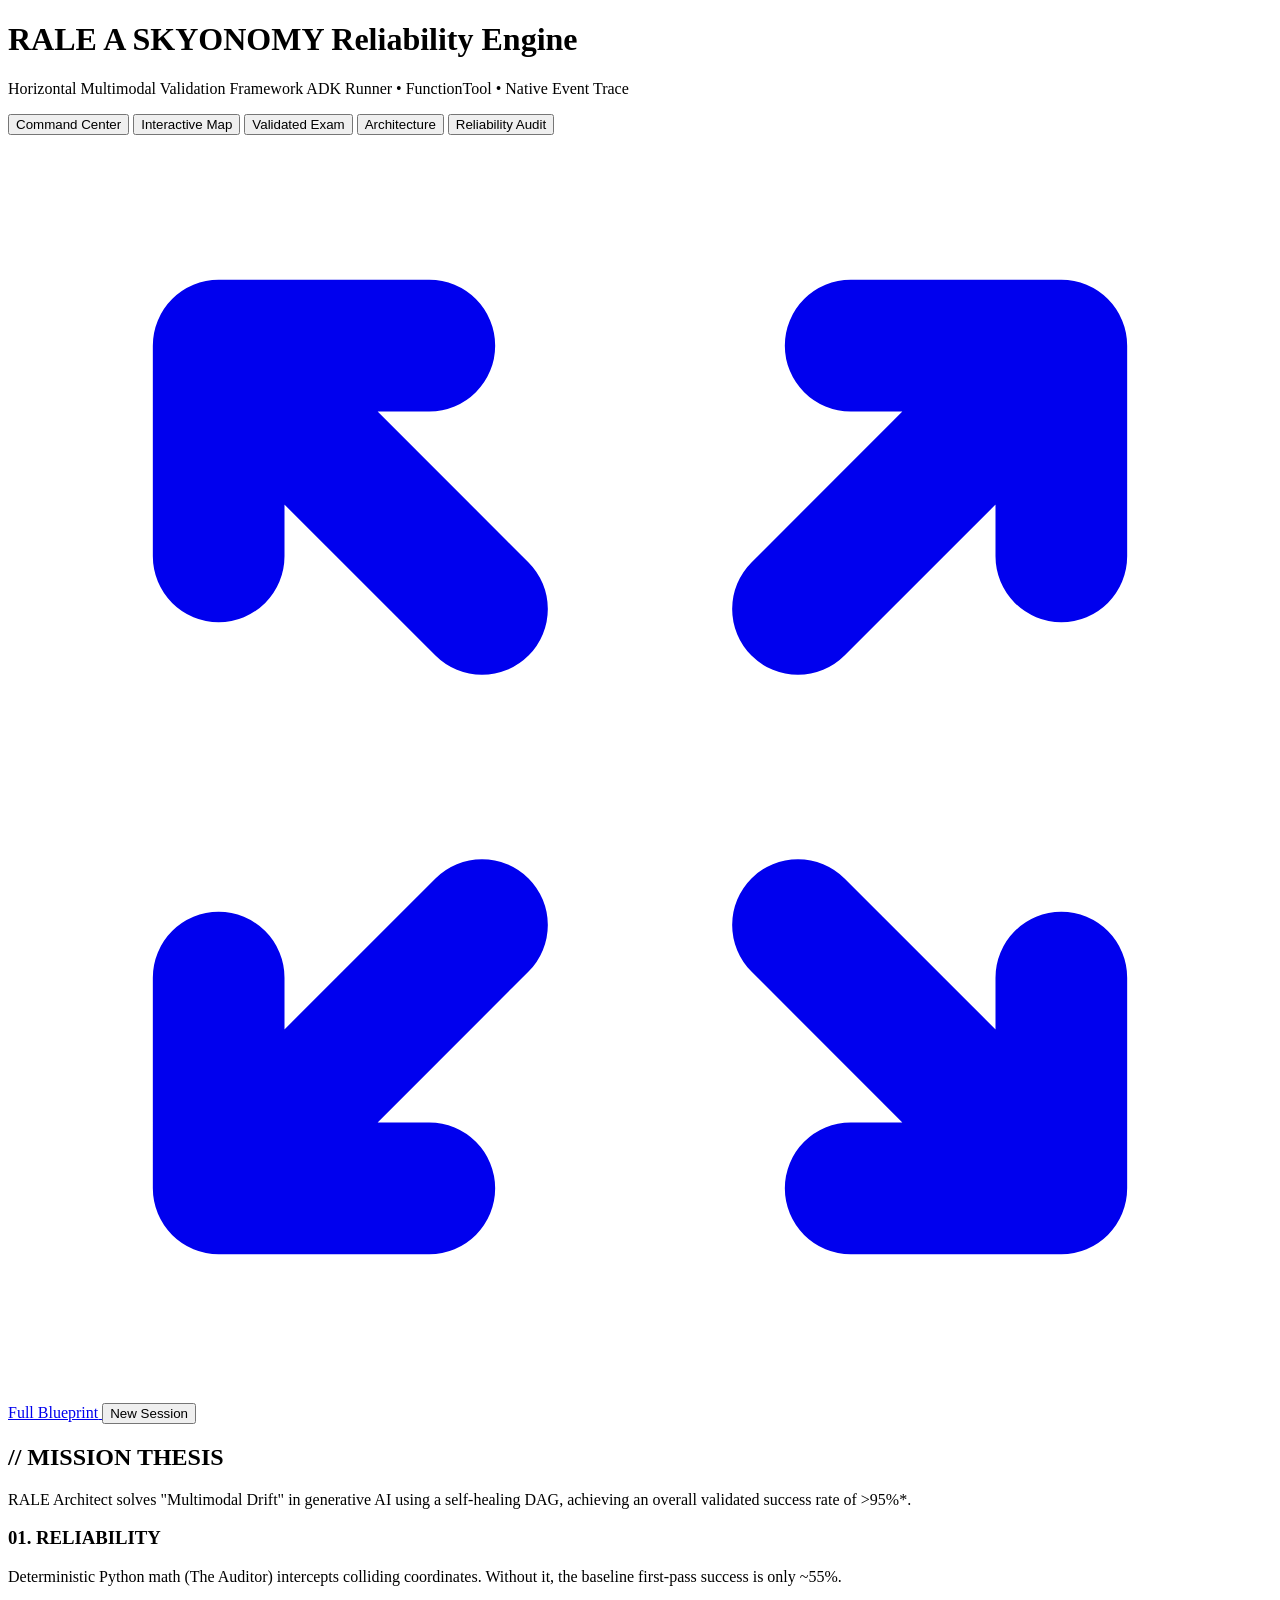
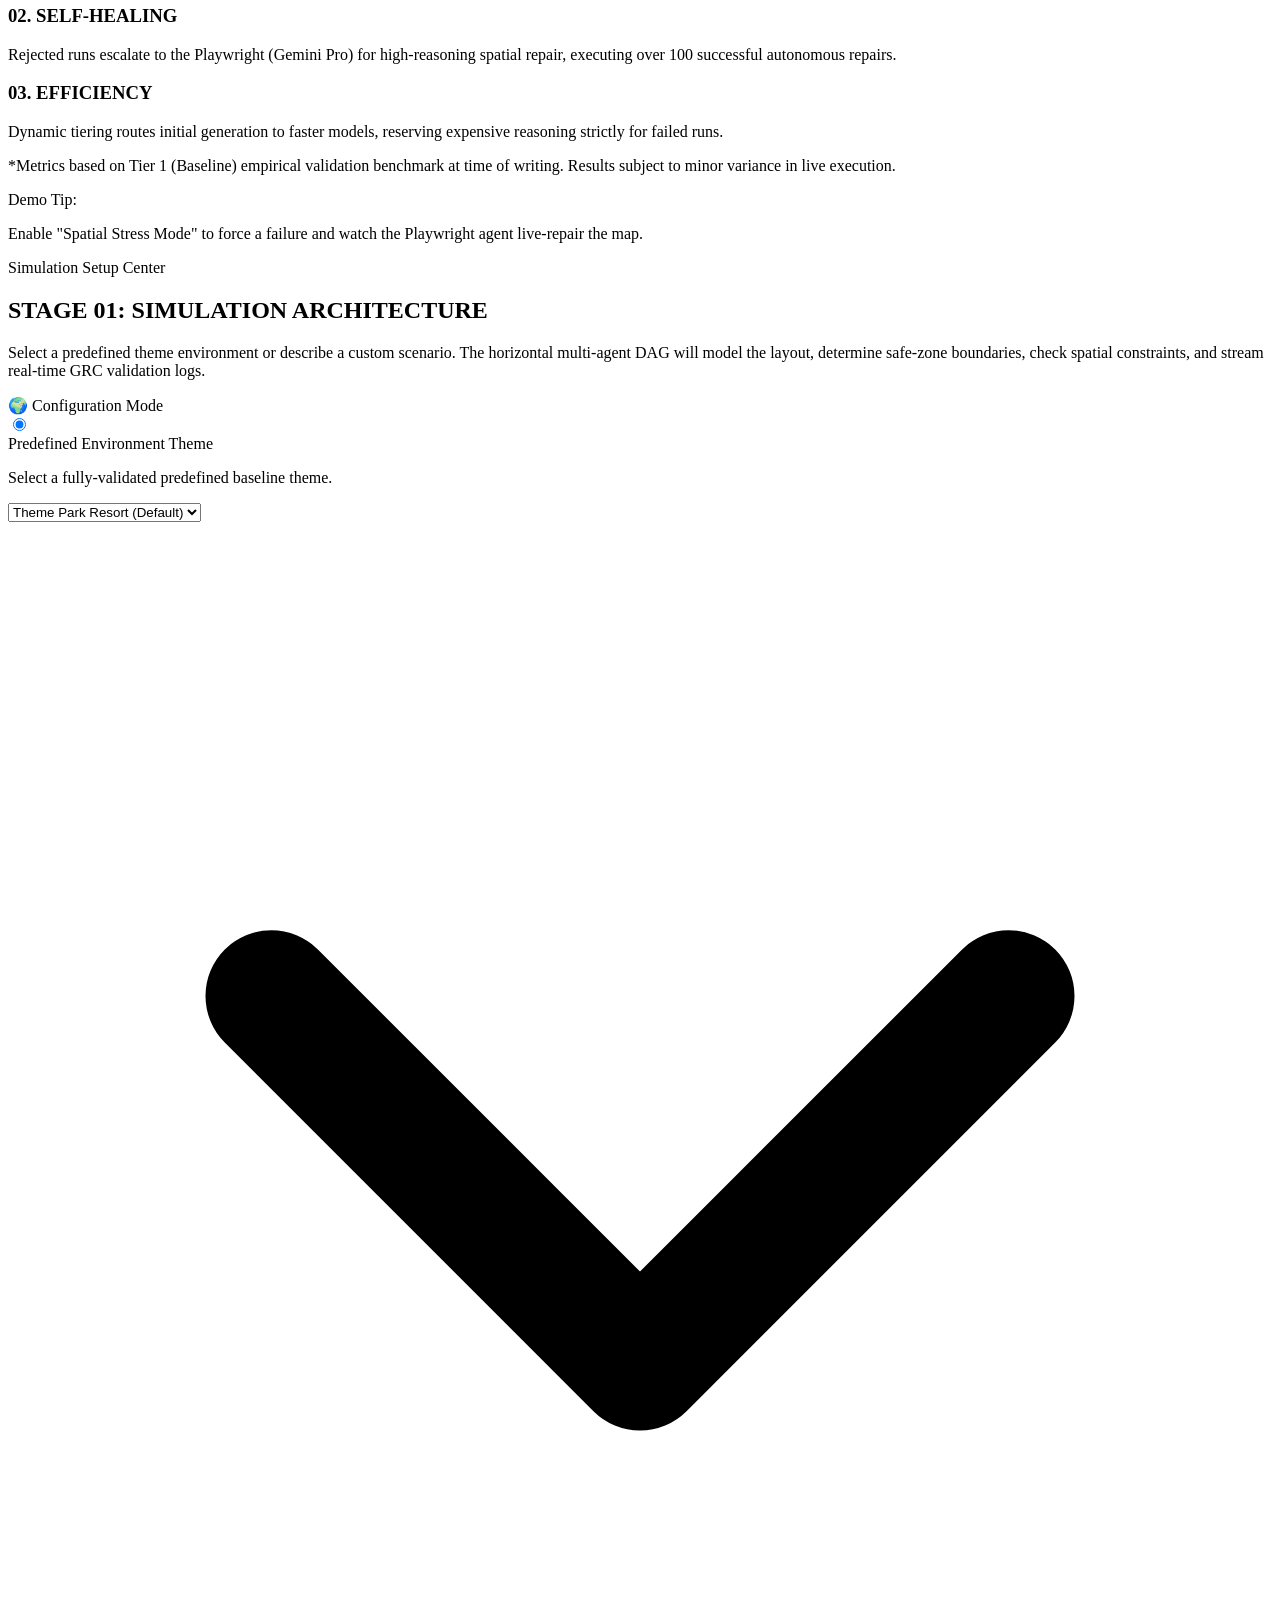
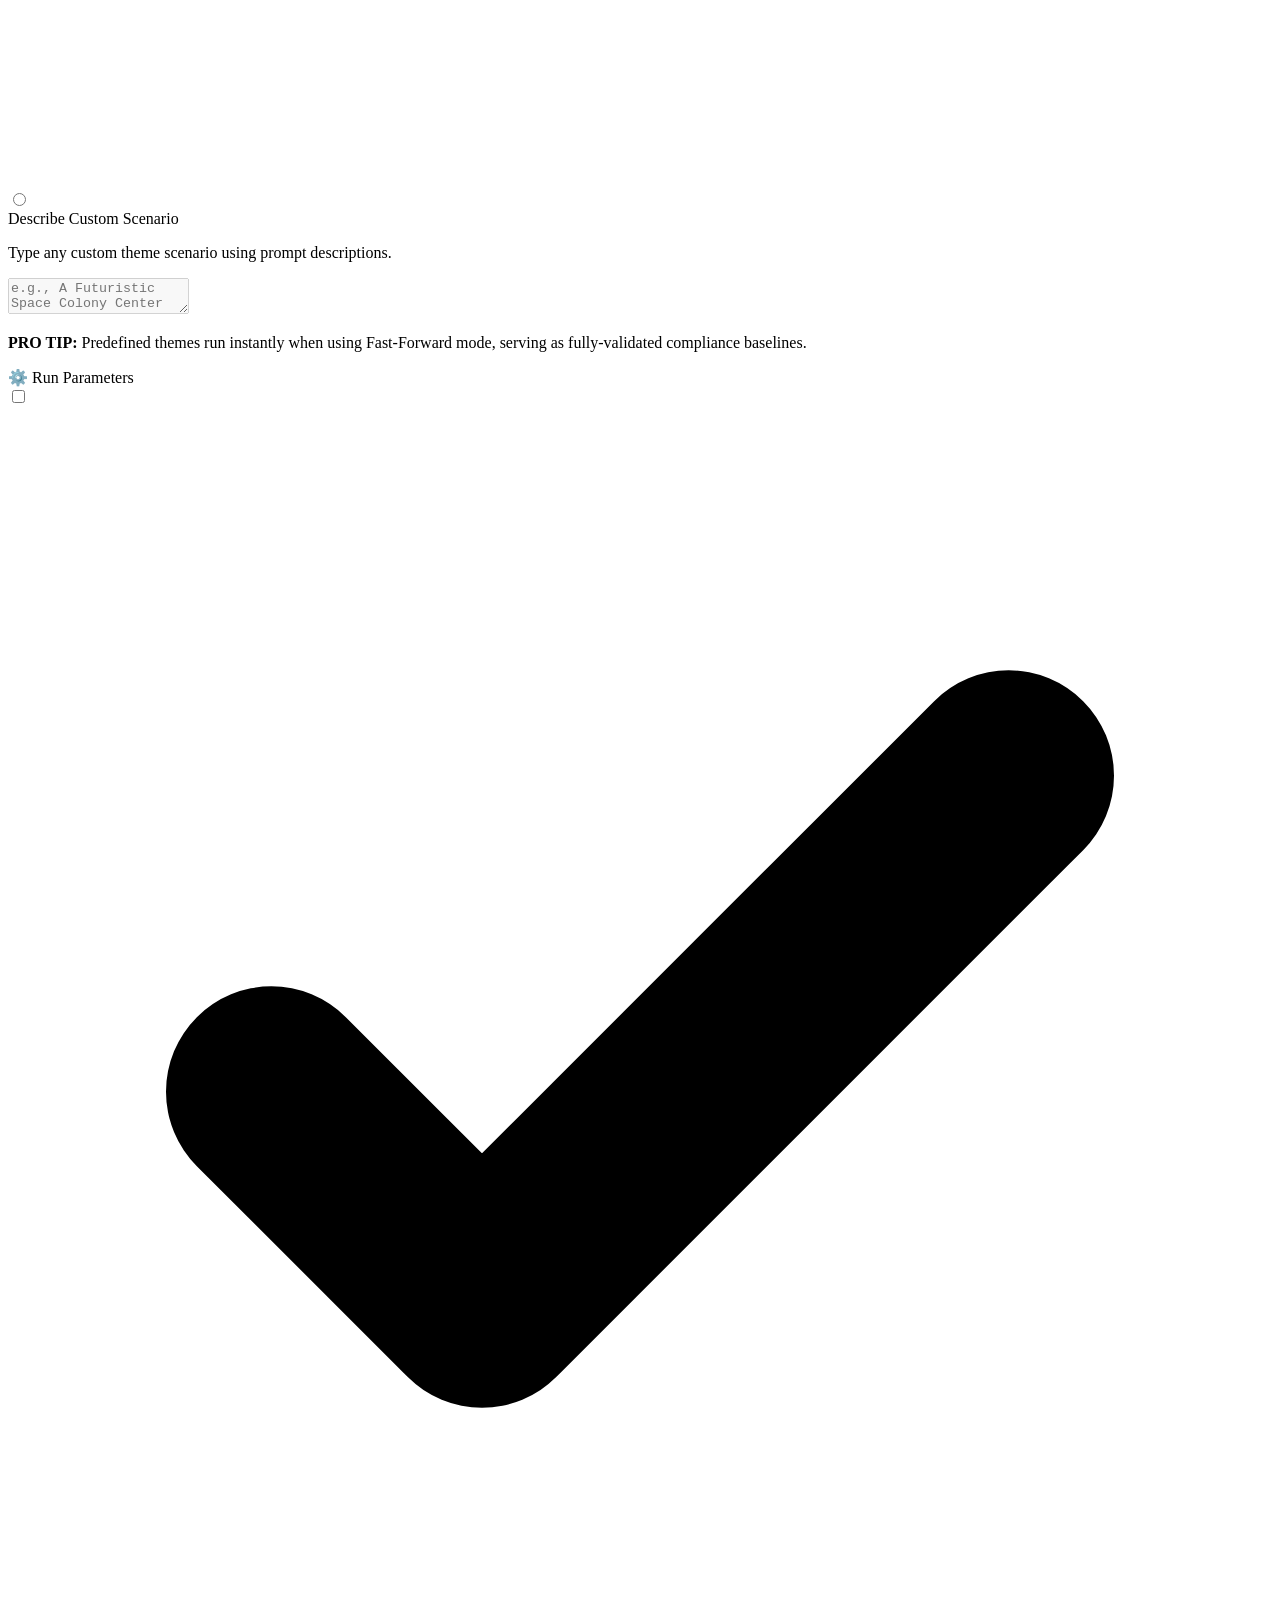
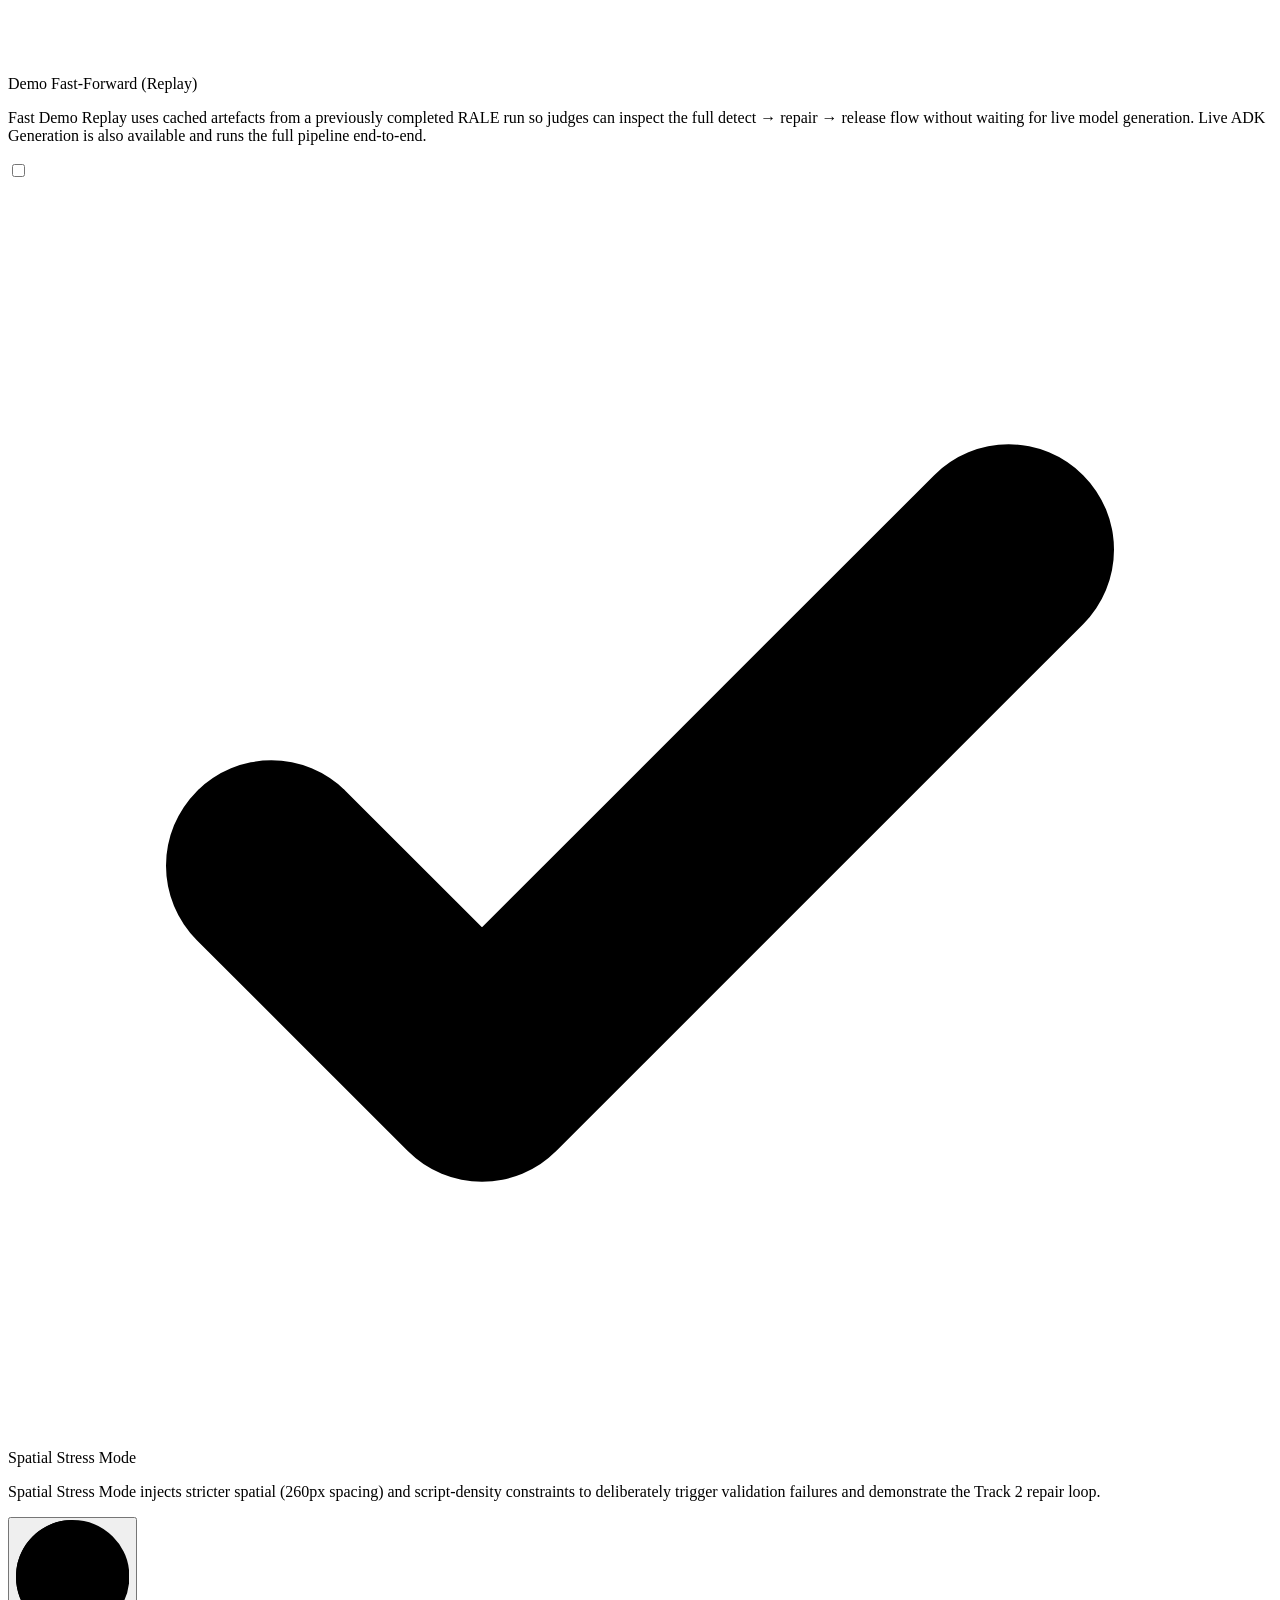
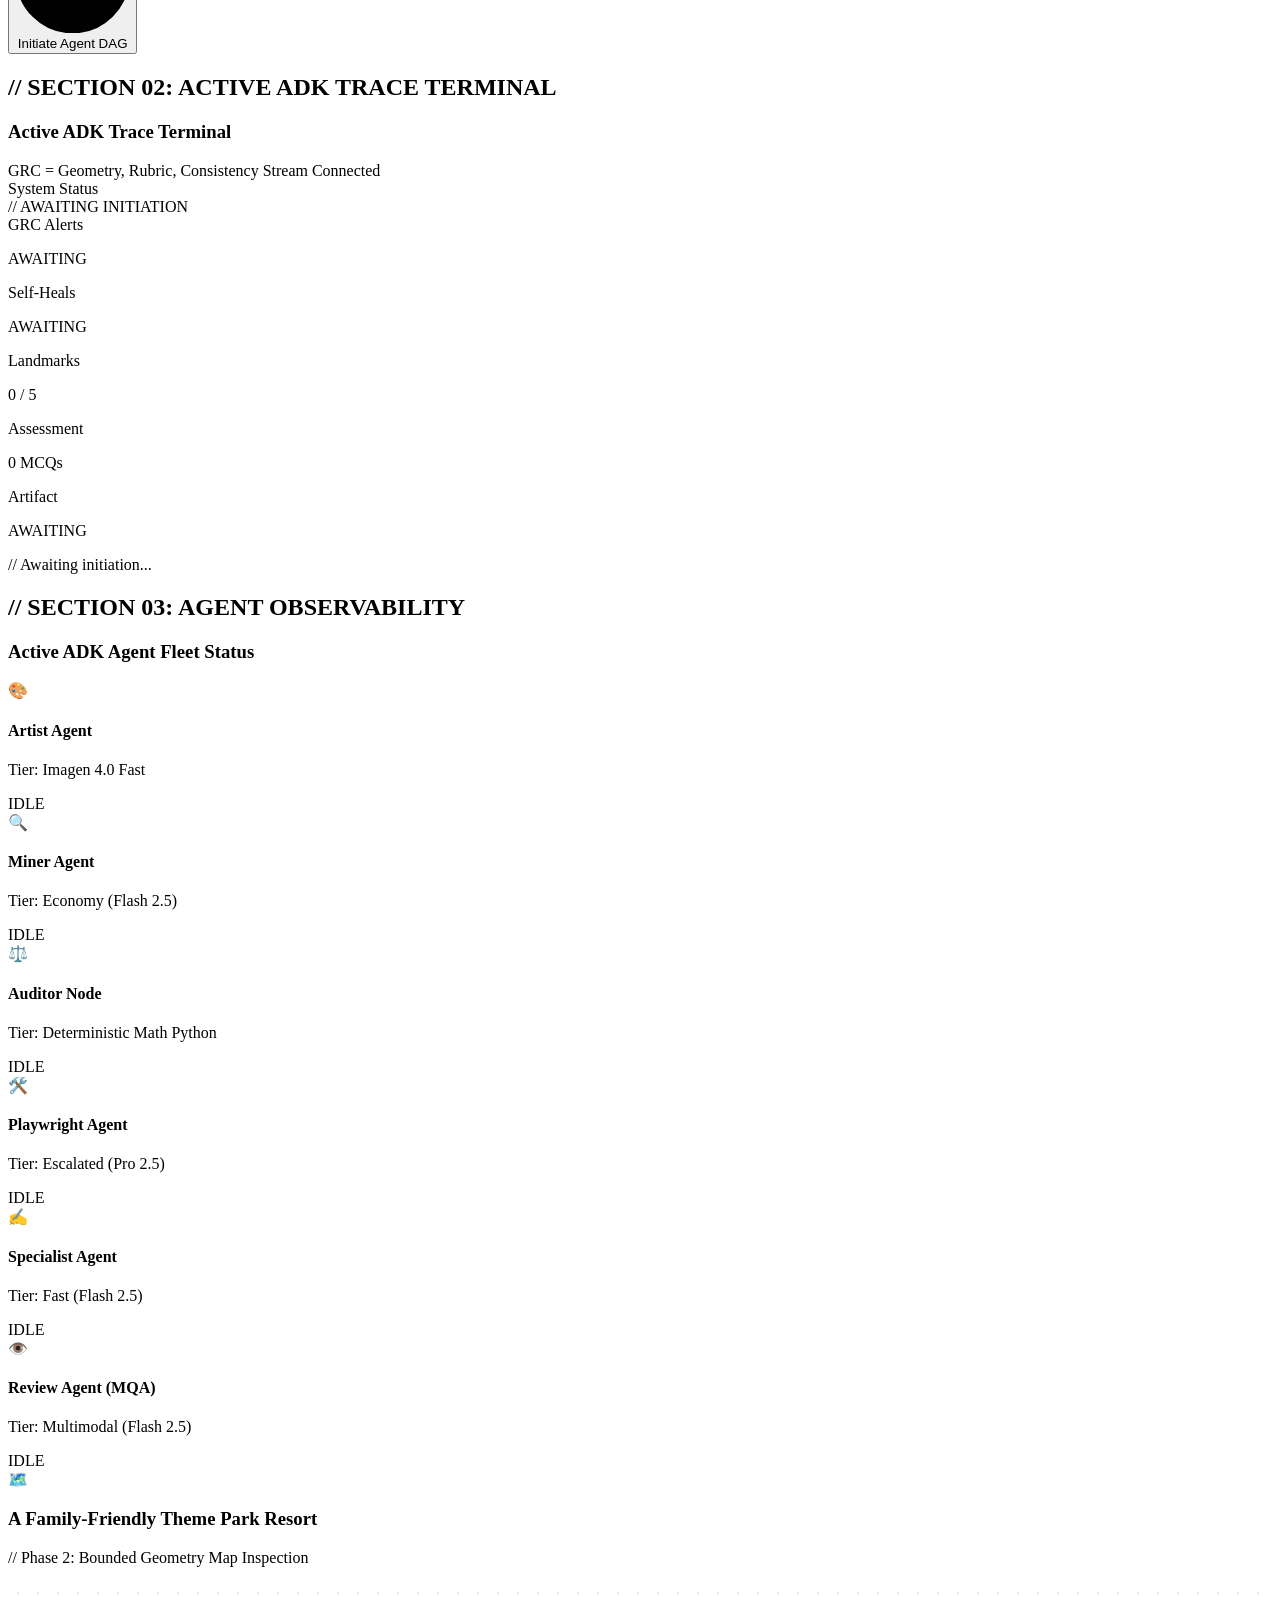
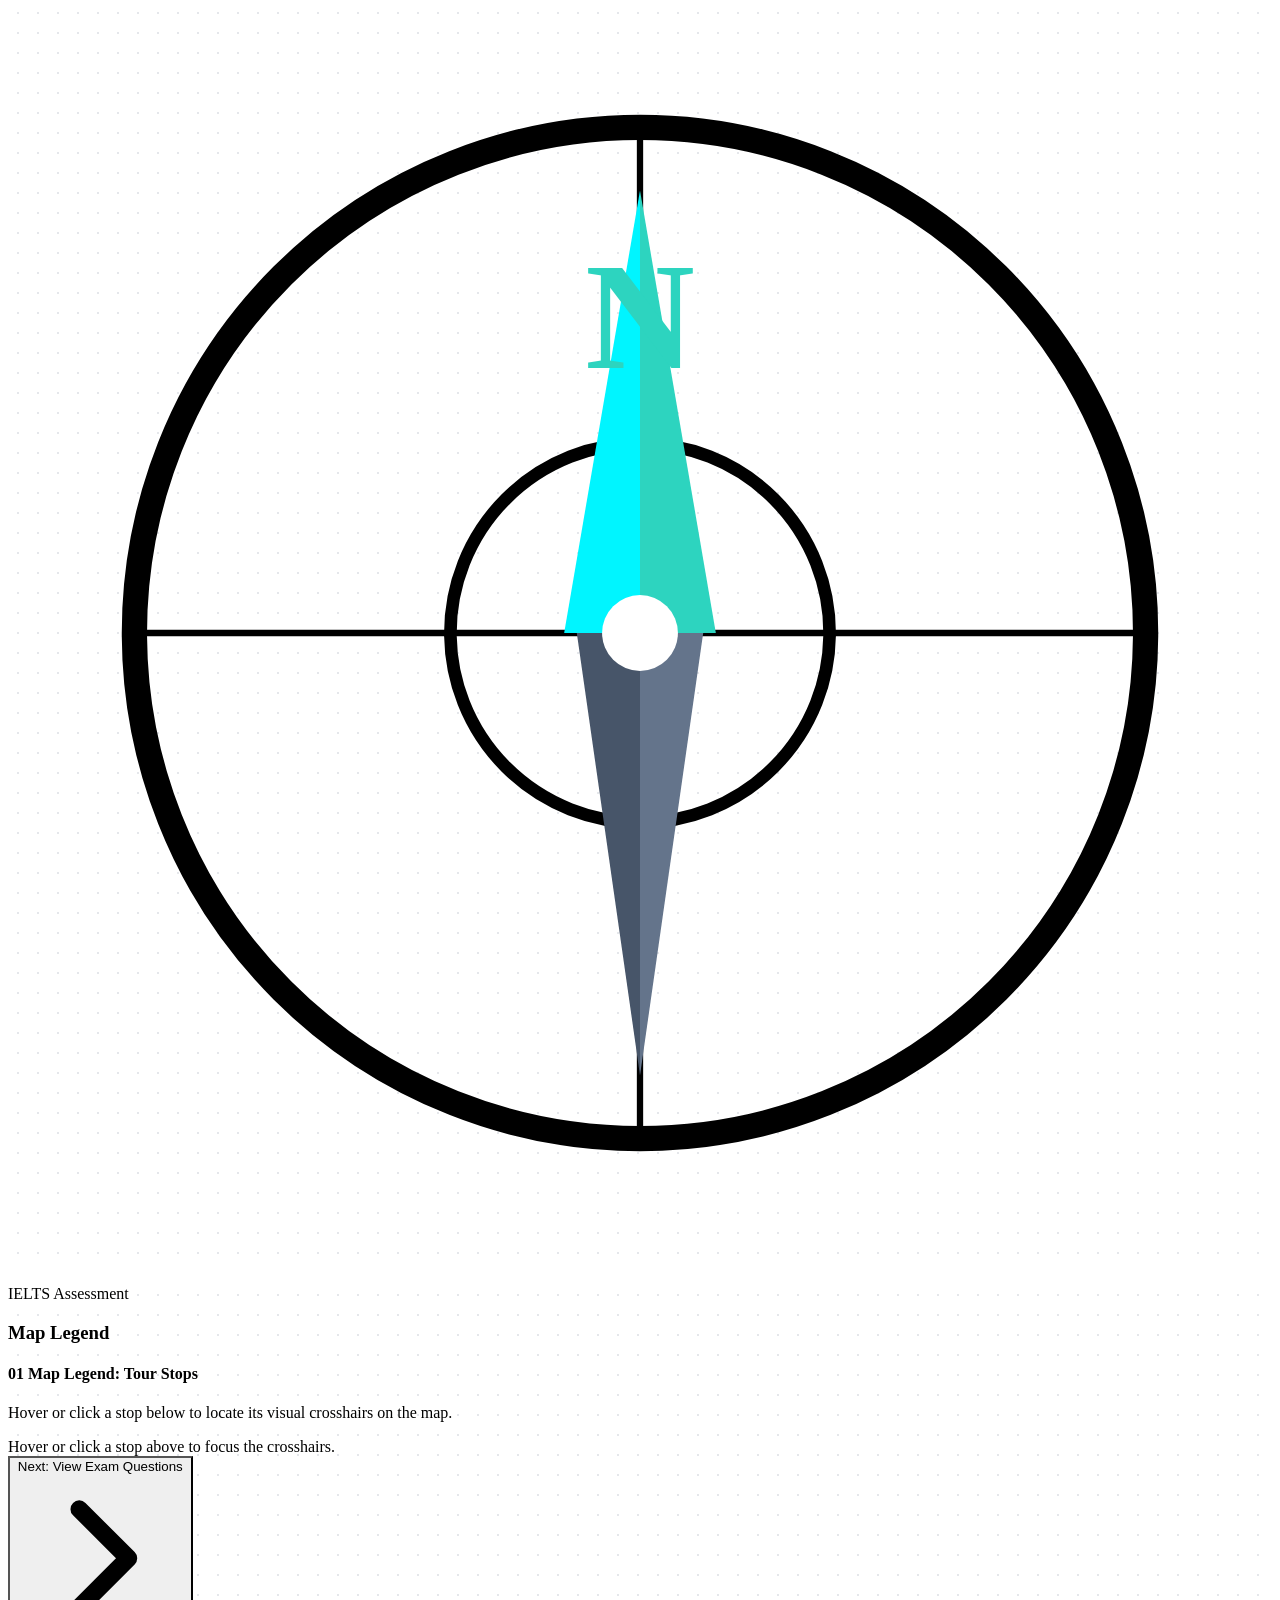
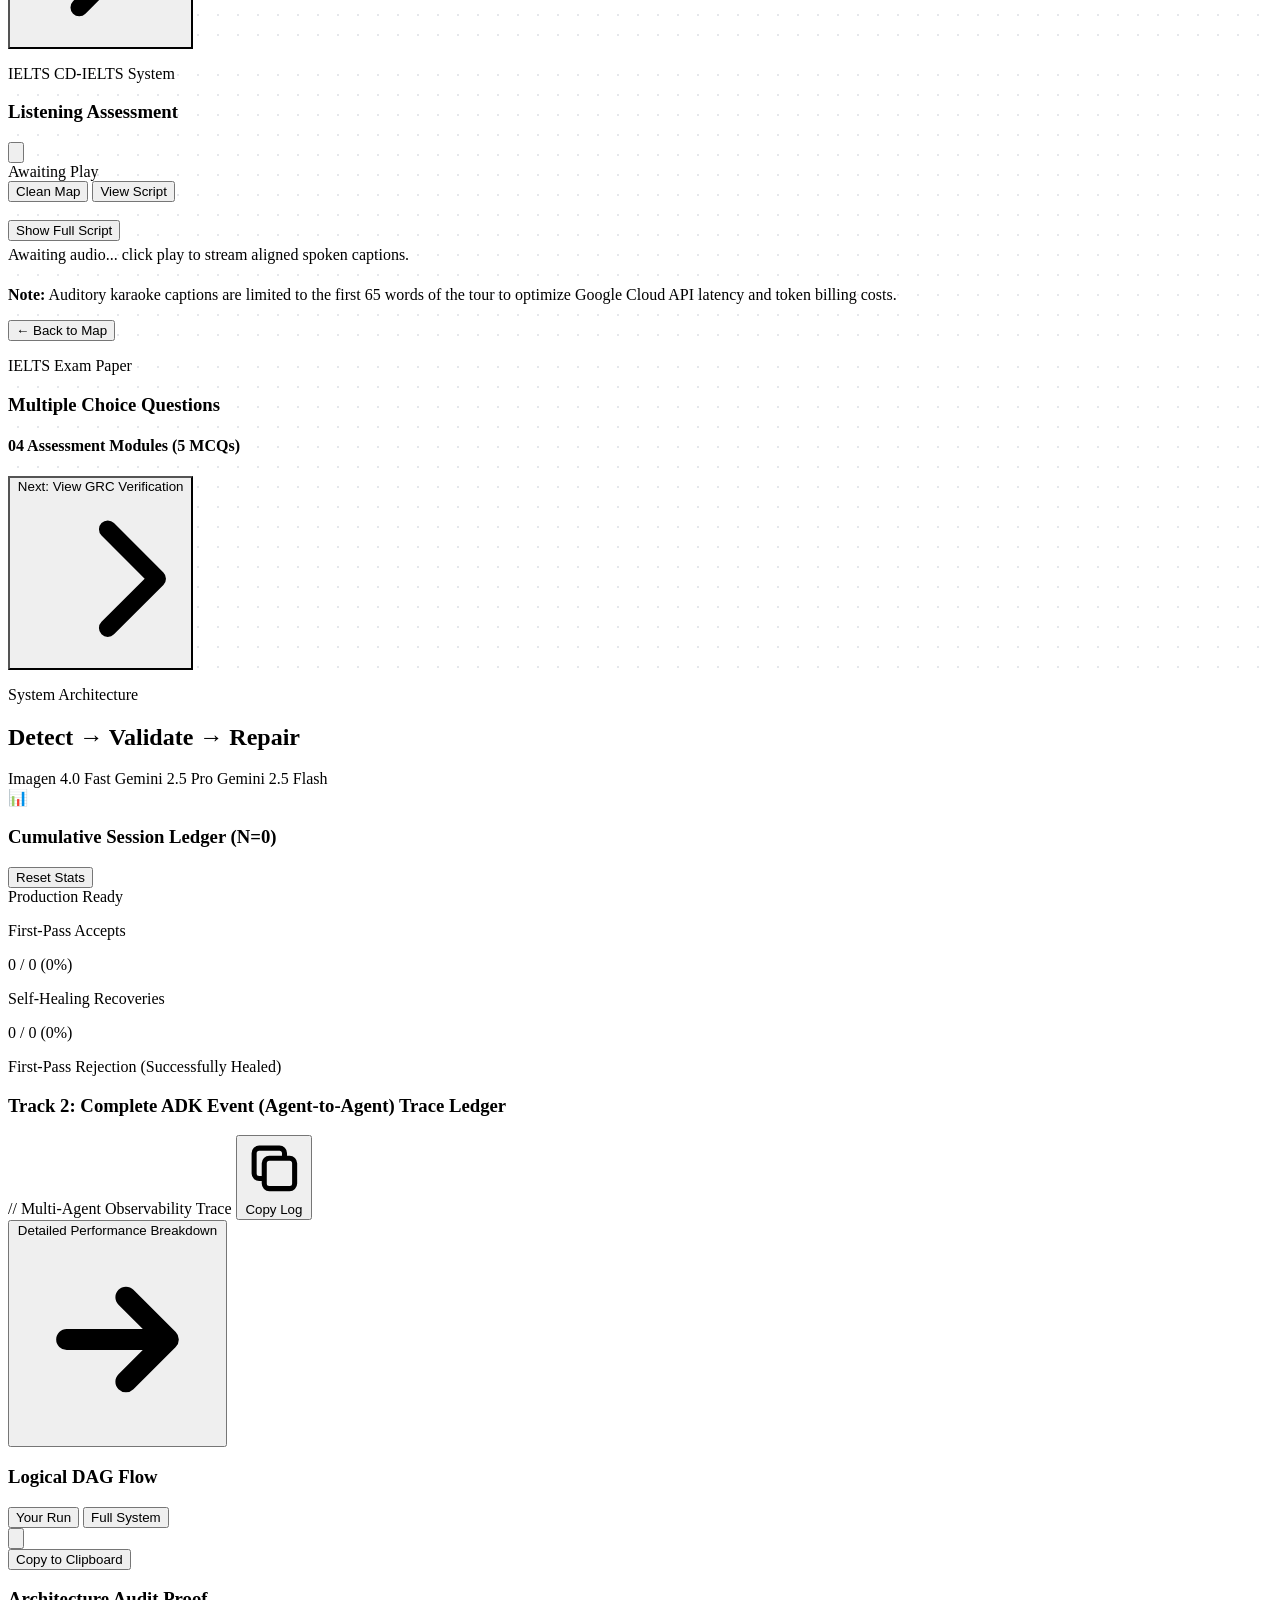
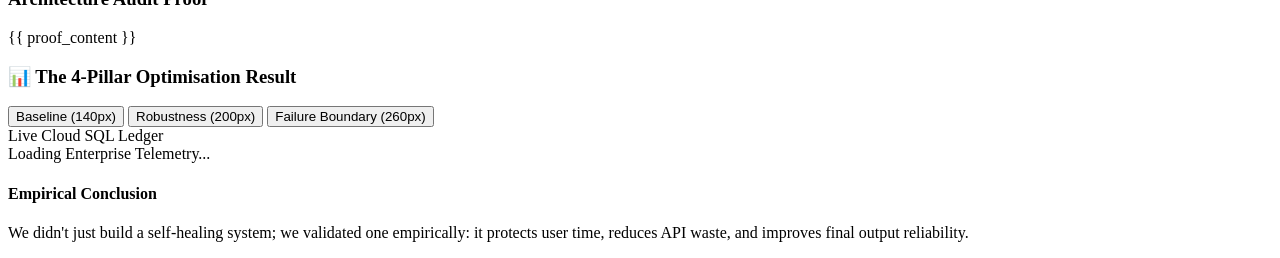
==== commit 24b1c167: "chore(track2): harden ADK self-healing pipeline and optimize GCP execution - Re-established .gitigno" ====
--- a/templates/index.html
+++ b/templates/index.html
@@ -3,7 +3,7 @@
 <head>
     <meta charset="UTF-8">
     <meta name="viewport" content="width=device-width, initial-scale=1.0">
-    <title>RALE powered by Skyonomy | Horizontal Multimodal Validation Framework</title>
+    <title>RALE | A Skyonomy Reliability Engine</title>
     <script src="https://cdn.tailwindcss.com"></script>
     <link rel="stylesheet" href="https://cdnjs.cloudflare.com/ajax/libs/animate.css/4.1.1/animate.min.css"/>
     <script src="https://cdn.jsdelivr.net/npm/mermaid/dist/mermaid.min.js"></script>
@@ -16,10 +16,10 @@
     <header class="p-6 border-b border-slate-800 bg-[#091124] backdrop-blur-md flex flex-col lg:flex-row justify-between items-center gap-4 z-50 relative shadow-2xl">
         <div class="flex items-center gap-4">
             <div>
-                <h1 class="text-2xl font-black tracking-tighter text-white uppercase">RALE <span class="text-white text-sm font-bold ml-2 tracking-normal">powered by <span class="text-sky-400 uppercase">SKY</span><span class="text-white uppercase">ONOMY</span></span></h1>
+                <h1 class="text-2xl font-black tracking-tighter text-white uppercase">RALE <span class="text-white text-sm font-bold ml-2 tracking-normal">A <span class="text-sky-400 uppercase">SKY</span><span class="text-white uppercase">ONOMY</span> Reliability Engine</span></h1>
                 <p class="text-[10px] text-slate-400 font-bold uppercase tracking-widest flex items-center gap-2">
                     Horizontal Multimodal Validation Framework
-                    <span class="bg-blue-600/20 text-blue-400 px-2 py-0.5 border border-blue-600/30 font-black uppercase tracking-tighter">ADK, ADK FunctionTool & ADK Event Native</span>
+                    <span class="bg-blue-600/20 text-blue-400 px-2 py-0.5 border border-blue-600/30 font-black uppercase tracking-tighter">ADK Runner • FunctionTool • Native Event Trace</span>
                 </p>
             </div>
         </div>
@@ -28,7 +28,7 @@
         <div id="viewTabs" class="flex bg-slate-900 p-1 border border-slate-800">
             <button id="tabProduct" class="px-5 py-2 text-xs font-black uppercase tracking-widest transition-all bg-teal-500 text-slate-950 shadow-lg">Command Center</button>
             <button id="tabMap" class="px-5 py-2 text-xs font-black uppercase tracking-widest transition-all text-slate-400 hover:text-white">Interactive Map</button>
-            <button id="tabExam" class="px-5 py-2 text-xs font-black uppercase tracking-widest transition-all text-slate-400 hover:text-white">Candidate Exam</button>
+            <button id="tabExam" class="px-5 py-2 text-xs font-black uppercase tracking-widest transition-all text-slate-400 hover:text-white">Validated Exam</button>
             <button id="tabArchitecture" class="relative px-5 py-2 text-xs font-black uppercase tracking-widest transition-all text-slate-400 hover:text-white">
                 <span id="archPulse" class="hidden absolute -top-1 -right-1 flex h-2 w-2">
                     <span class="animate-ping absolute inline-flex h-full w-full bg-teal-400 opacity-75"></span>
@@ -37,11 +37,15 @@
                 Architecture
             </button>
             <button id="tabAudit" class="px-5 py-2 text-xs font-black uppercase tracking-widest transition-all text-slate-400 hover:text-white border-l border-slate-800">
-                Enterprise Audit
+                Reliability Audit
             </button>
             </div>
 
         <div id="headerActions" class="flex gap-4 items-center">
+            <a href="/blueprint" target="_blank" class="text-teal-400 hover:text-white text-[10px] font-black uppercase tracking-widest border border-teal-500/30 px-3 py-1.5 bg-slate-900/50 transition-all rounded shadow-lg flex items-center gap-1.5 cursor-pointer">
+                <svg class="w-3.5 h-3.5" fill="none" stroke="currentColor" viewBox="0 0 24 24"><path stroke-linecap="round" stroke-linejoin="round" stroke-width="2.5" d="M4 8V4m0 0h4M4 4l5 5m11-1V4m0 0h-4m4 0l-5 5M4 16v4m0 0h4m-4 0l5-5m11 5l-5-5m5 5v-4m0 4h-4"></path></svg>
+                <span>Full Blueprint</span>
+            </a>
             <span id="totalLatencyDisplay" class="text-slate-500 font-mono text-xs font-black uppercase tracking-wider"></span>
             <span id="totalLatency" class="hidden"></span>
             <button id="resetBtn" class="text-slate-400 hover:text-white text-xs font-black uppercase tracking-widest border border-slate-700 px-4 py-2 transition-all cursor-pointer">New Session</button>
@@ -60,29 +64,30 @@
                     <div>
                         <h2 class="text-[10px] font-black tracking-[0.2em] text-teal-400 uppercase mb-3">// MISSION THESIS</h2>
                         <p class="text-xs text-slate-300 font-bold leading-relaxed">
-                            RALE Architect solves the "Multimodal Drift" problem in generative AI using a self-healing DAG.
+                            RALE Architect solves "Multimodal Drift" in generative AI using a self-healing DAG, achieving an overall validated success rate of >95%*.
                         </p>
                     </div>
 
                     <div class="space-y-4">
                         <div class="space-y-1">
-                            <h3 class="text-[9px] font-black text-teal-500 uppercase tracking-widest">01. RELIABILITY</h3>
-                            <p class="text-[10px] text-slate-400 leading-snug">Deterministic Python math (The Auditor) intercepts and rejects hallucinated or colliding coordinates.</p>
+                            <h3 class="text-[10px] font-black text-teal-500 uppercase tracking-widest">01. RELIABILITY</h3>
+                            <p class="text-xs text-slate-400 leading-snug">Deterministic Python math (The Auditor) intercepts colliding coordinates. Without it, the baseline first-pass success is only ~55%.</p>
                         </div>
                         <div class="space-y-1">
-                            <h3 class="text-[9px] font-black text-teal-500 uppercase tracking-widest">02. SELF-HEALING</h3>
-                            <p class="text-[10px] text-slate-400 leading-snug">Rejected runs are escalated to the Playwright (Gemini Pro) for high-reasoning spatial repair.</p>
+                            <h3 class="text-[10px] font-black text-teal-500 uppercase tracking-widest">02. SELF-HEALING</h3>
+                            <p class="text-xs text-slate-400 leading-snug">Rejected runs escalate to the Playwright (Gemini Pro) for high-reasoning spatial repair, executing over 100 successful autonomous repairs.</p>
                         </div>
                         <div class="space-y-1">
-                            <h3 class="text-[9px] font-black text-teal-500 uppercase tracking-widest">03. EFFICIENCY</h3>
-                            <p class="text-[10px] text-slate-400 leading-snug">Dynamic tiering uses Flash for 90% of tasks, reducing costs by ~18% vs monolithic architectures.</p>
+                            <h3 class="text-[10px] font-black text-teal-500 uppercase tracking-widest">03. EFFICIENCY</h3>
+                            <p class="text-xs text-slate-400 leading-snug">Dynamic tiering routes initial generation to faster models, reserving expensive reasoning strictly for failed runs.</p>
                         </div>
                     </div>
 
                     <div class="pt-4 border-t border-slate-800">
-                        <div class="bg-teal-500/10 border border-teal-500/20 p-3 rounded">
+                        <p class="text-[10px] text-slate-500 italic leading-tight">*Metrics based on Tier 1 (Baseline) empirical validation benchmark at time of writing. Results subject to minor variance in live execution.</p>
+                        <div class="bg-teal-500/10 border border-teal-500/20 p-3 rounded mt-3">
                             <p class="text-xs text-teal-400 font-black uppercase mb-1">Demo Tip:</p>
-                            <p class="text-[10px] text-slate-400 italic leading-tight">Enable "Spatial Stress Mode" to force a failure and watch the Playwright agent live-repair the map.</p>
+                            <p class="text-xs text-slate-400 italic leading-tight">Enable "Spatial Stress Mode" to force a failure and watch the Playwright agent live-repair the map.</p>
                         </div>
                     </div>
                 </div>
@@ -122,7 +127,7 @@
                                     </div>
                                     <div>
                                         <span class="text-xs font-black uppercase text-slate-200 tracking-wider group-hover:text-teal-400 transition-colors">Predefined Environment Theme</span>
-                                        <p class="text-[9px] text-slate-500 mt-0.5">Select a fully-validated predefined baseline theme.</p>
+                                        <p class="text-[11px] text-slate-500 mt-0.5">Select a fully-validated predefined baseline theme.</p>
                                     </div>
                                 </label>
 
@@ -149,7 +154,7 @@
                                     </div>
                                     <div>
                                         <span class="text-xs font-black uppercase text-slate-200 tracking-wider group-hover:text-teal-400 transition-colors">Describe Custom Scenario</span>
-                                        <p class="text-[9px] text-slate-500 mt-0.5">Type any custom theme scenario using prompt descriptions.</p>
+                                        <p class="text-[11px] text-slate-500 mt-0.5">Type any custom theme scenario using prompt descriptions.</p>
                                     </div>
                                 </label>
 
@@ -160,7 +165,7 @@
                         </div>
                         
                         <div class="pt-4 border-t border-slate-800/60">
-                            <p class="text-[10px] text-slate-500 italic leading-relaxed">
+                            <p class="text-[11px] text-slate-500 italic leading-relaxed">
                                 <strong class="text-teal-500">PRO TIP:</strong> Predefined themes run instantly when using Fast-Forward mode, serving as fully-validated compliance baselines.
                             </p>
                         </div>
@@ -176,6 +181,20 @@
                                 <span class="text-base">⚙️</span> Run Parameters
                             </label>
 
+                            <!-- Demo Fast-Forward -->
+                            <div id="fastForwardContainer" class="p-4 bg-slate-950/60 border border-slate-850 hover:border-slate-800 hover:bg-slate-950 transition-all duration-200">
+                                <label class="flex items-start gap-3 cursor-pointer group">
+                                    <div class="relative flex items-center justify-center mt-0.5">
+                                        <input type="checkbox" id="fastForwardToggle" class="peer appearance-none w-4 h-4 border-2 border-slate-700 bg-slate-950 checked:bg-teal-500 checked:border-teal-500 transition-all cursor-pointer">
+                                        <svg class="absolute w-2.5 h-2.5 text-slate-950 opacity-0 peer-checked:opacity-100 pointer-events-none" fill="none" viewBox="0 0 24 24" stroke="currentColor" stroke-width="4"><path stroke-linecap="round" stroke-linejoin="round" d="M5 13l4 4L19 7"></path></svg>
+                                    </div>
+                                    <div>
+                                        <span class="text-xs font-black uppercase text-teal-400 group-hover:text-teal-300 transition-colors">Demo Fast-Forward (Replay)</span>
+                                        <p class="text-[11px] text-slate-400 mt-1 leading-relaxed italic">Fast Demo Replay uses cached artefacts from a previously completed RALE run so judges can inspect the full detect → repair → release flow without waiting for live model generation. Live ADK Generation is also available and runs the full pipeline end-to-end.</p>
+                                    </div>
+                                </label>
+                            </div>
+
                             <!-- Spatial Stress Mode -->
                             <div class="p-4 bg-slate-950/60 border border-slate-850 hover:border-slate-800 hover:bg-slate-950 transition-all duration-200">
                                 <label class="flex items-start gap-3 cursor-pointer group">
@@ -185,21 +204,7 @@
                                     </div>
                                     <div>
                                         <span class="text-xs font-black uppercase text-teal-400 group-hover:text-teal-300 transition-colors">Spatial Stress Mode</span>
-                                        <p class="text-[9px] text-slate-400 mt-1 leading-relaxed italic">Spatial Stress Mode injects stricter spatial and script-density constraints to deliberately trigger validation failures and demonstrate the Track 2 repair loop.</p>
-                                    </div>
-                                </label>
-                            </div>
-
-                            <!-- Demo Fast-Forward -->
-                            <div id="fastForwardContainer" class="p-4 bg-slate-950/60 border border-slate-850 hover:border-slate-800 hover:bg-slate-950 transition-all duration-200">
-                                <label class="flex items-start gap-3 cursor-pointer group">
-                                    <div class="relative flex items-center justify-center mt-0.5">
-                                        <input type="checkbox" id="fastForwardToggle" class="peer appearance-none w-4 h-4 border-2 border-slate-700 bg-slate-950 checked:bg-teal-500 checked:border-teal-500 transition-all cursor-pointer">
-                                        <svg class="absolute w-2.5 h-2.5 text-slate-950 opacity-0 peer-checked:opacity-100 pointer-events-none" fill="none" viewBox="0 0 24 24" stroke="currentColor" stroke-width="4"><path stroke-linecap="round" stroke-linejoin="round" d="M5 13l4 4L19 7"></path></svg>
-                                    </div>
-                                    <div>
-                                        <span class="text-xs font-black uppercase text-teal-400 group-hover:text-teal-300 transition-colors">Demo Fast-Forward (Replay)</span>
-                                        <p class="text-[9px] text-slate-400 mt-1 leading-relaxed italic">Fast Demo Replay uses cached artefacts from a previously completed RALE run so judges can inspect the full detect → repair → release flow without waiting for live model generation. Live ADK Generation is also available and runs the full pipeline end-to-end.</p>
+                                        <p class="text-[11px] text-slate-400 mt-1 leading-relaxed italic">Spatial Stress Mode injects stricter spatial (260px spacing) and script-density constraints to deliberately trigger validation failures and demonstrate the Track 2 repair loop.</p>
                                     </div>
                                 </label>
                             </div>
@@ -600,12 +605,17 @@
                     <div class="bg-slate-900 border border-slate-800 p-6 shadow-2xl">
                         <div class="flex justify-between items-center mb-4 border-b border-slate-800 pb-3">
                             <h3 class="text-xs font-black uppercase tracking-widest text-teal-400">Logical DAG Flow</h3>
-                            <div class="flex bg-slate-950 p-1 border border-slate-800">
-                                <button id="graphViewYourRun" class="px-2.5 py-1 text-[8px] font-black uppercase transition-all bg-teal-500 text-slate-950 cursor-pointer">Your Run</button>
-                                <button id="graphViewFull" class="px-2.5 py-1 text-[8px] font-black uppercase transition-all text-slate-400 hover:text-white ml-1 cursor-pointer">Full System</button>
-                            </div>
-                        </div>
-                        <div class="flex items-center justify-center p-4 bg-black/30 border border-white/5 shadow-inner">
+                            <div class="flex items-center gap-2">
+                                <div class="flex bg-slate-950 p-1 border border-slate-800">
+                                    <button id="graphViewYourRun" class="px-2.5 py-1 text-[8px] font-black uppercase transition-all bg-teal-500 text-slate-950 cursor-pointer">Your Run</button>
+                                    <button id="graphViewFull" class="px-2.5 py-1 text-[8px] font-black uppercase transition-all text-slate-400 hover:text-white ml-1 cursor-pointer">Full System</button>
+                                </div>
+                                <button id="graphFullscreenBtn" class="bg-slate-800 hover:bg-slate-700 text-slate-300 p-1 border border-slate-700 transition-colors cursor-pointer" title="Fullscreen View">
+                                    <svg class="w-4 h-4" fill="none" stroke="currentColor" viewBox="0 0 24 24"><path stroke-linecap="round" stroke-linejoin="round" stroke-width="2" d="M4 8V4m0 0h4M4 4l5 5m11-1V4m0 0h-4m4 0l-5 5M4 16v4m0 0h4m-4 0l5-5m11 5l-5-5m5 5v-4m0 4h-4"></path></svg>
+                                </button>
+                            </div>
+                        </div>
+                        <div class="flex items-start justify-center p-4 bg-black/30 border border-white/5 shadow-inner overflow-y-auto">
                              <div id="mermaidGraph" class="mermaid w-full"></div>
                         </div>
                     </div>
--- a/static/css/custom.css
+++ b/static/css/custom.css
@@ -89,3 +89,75 @@
     animation: pulse-glow 2s infinite;
     border-width: 2px !important;
 }
+
+/* Advanced 3-Pillar Fullscreen Landscape Layout */
+:fullscreen, .blueprint-view {
+    background-color: #020617 !important;
+    overflow: hidden !important;
+    display: flex;
+    align-items: center;
+    justify-content: center;
+}
+
+:fullscreen #mermaidGraph, .blueprint-view #mermaidGraph {
+    width: 100vw;
+    height: 100vh;
+    display: flex;
+    align-items: center;
+    justify-content: center;
+}
+
+:fullscreen #dagWrapper, .blueprint-view #dagWrapper {
+    height: 100%;
+    display: flex;
+    flex-direction: column;
+    justify-content: center;
+    padding: 2rem 4rem;
+    background: radial-gradient(circle at center, rgba(15, 23, 42, 0.4) 0%, #020617 100%);
+    background-image: radial-gradient(rgba(45, 212, 191, 0.05) 2px, transparent 2px);
+    background-size: 40px 40px;
+    box-sizing: border-box;
+}
+
+:fullscreen #dagGrid, .blueprint-view #dagGrid {
+    flex-direction: row !important;
+    align-items: center !important;
+    justify-content: space-between !important;
+    gap: 3rem !important;
+    height: 100%;
+    max-width: 1600px !important;
+    width: 100%;
+}
+
+:fullscreen #dagPillar1, 
+:fullscreen #dagPillar2, 
+:fullscreen #dagPillar3,
+.blueprint-view #dagPillar1, 
+.blueprint-view #dagPillar2, 
+.blueprint-view #dagPillar3 {
+    justify-content: center !important;
+}
+
+:fullscreen .fs-hide, .blueprint-view .fs-hide {
+    display: none !important;
+}
+
+:fullscreen .fs-show, .blueprint-view .fs-show {
+    display: block !important;
+}
+
+:fullscreen .fs-flex-row, .blueprint-view .fs-flex-row {
+    flex-direction: row !important;
+}
+
+:fullscreen .fs-rotate, .blueprint-view .fs-rotate {
+    transform: rotate(-90deg) !important;
+}
+
+/* Dynamic uniform scaling to ensure the 3 columns never break bounds on smaller laptop screens */
+@media (max-width: 1400px), (max-height: 800px) {
+    :fullscreen #dagGrid, .blueprint-view #dagGrid {
+        transform: scale(min(1, calc(100vw / 1400), calc(100vh / 800)));
+        transform-origin: center center;
+    }
+}
